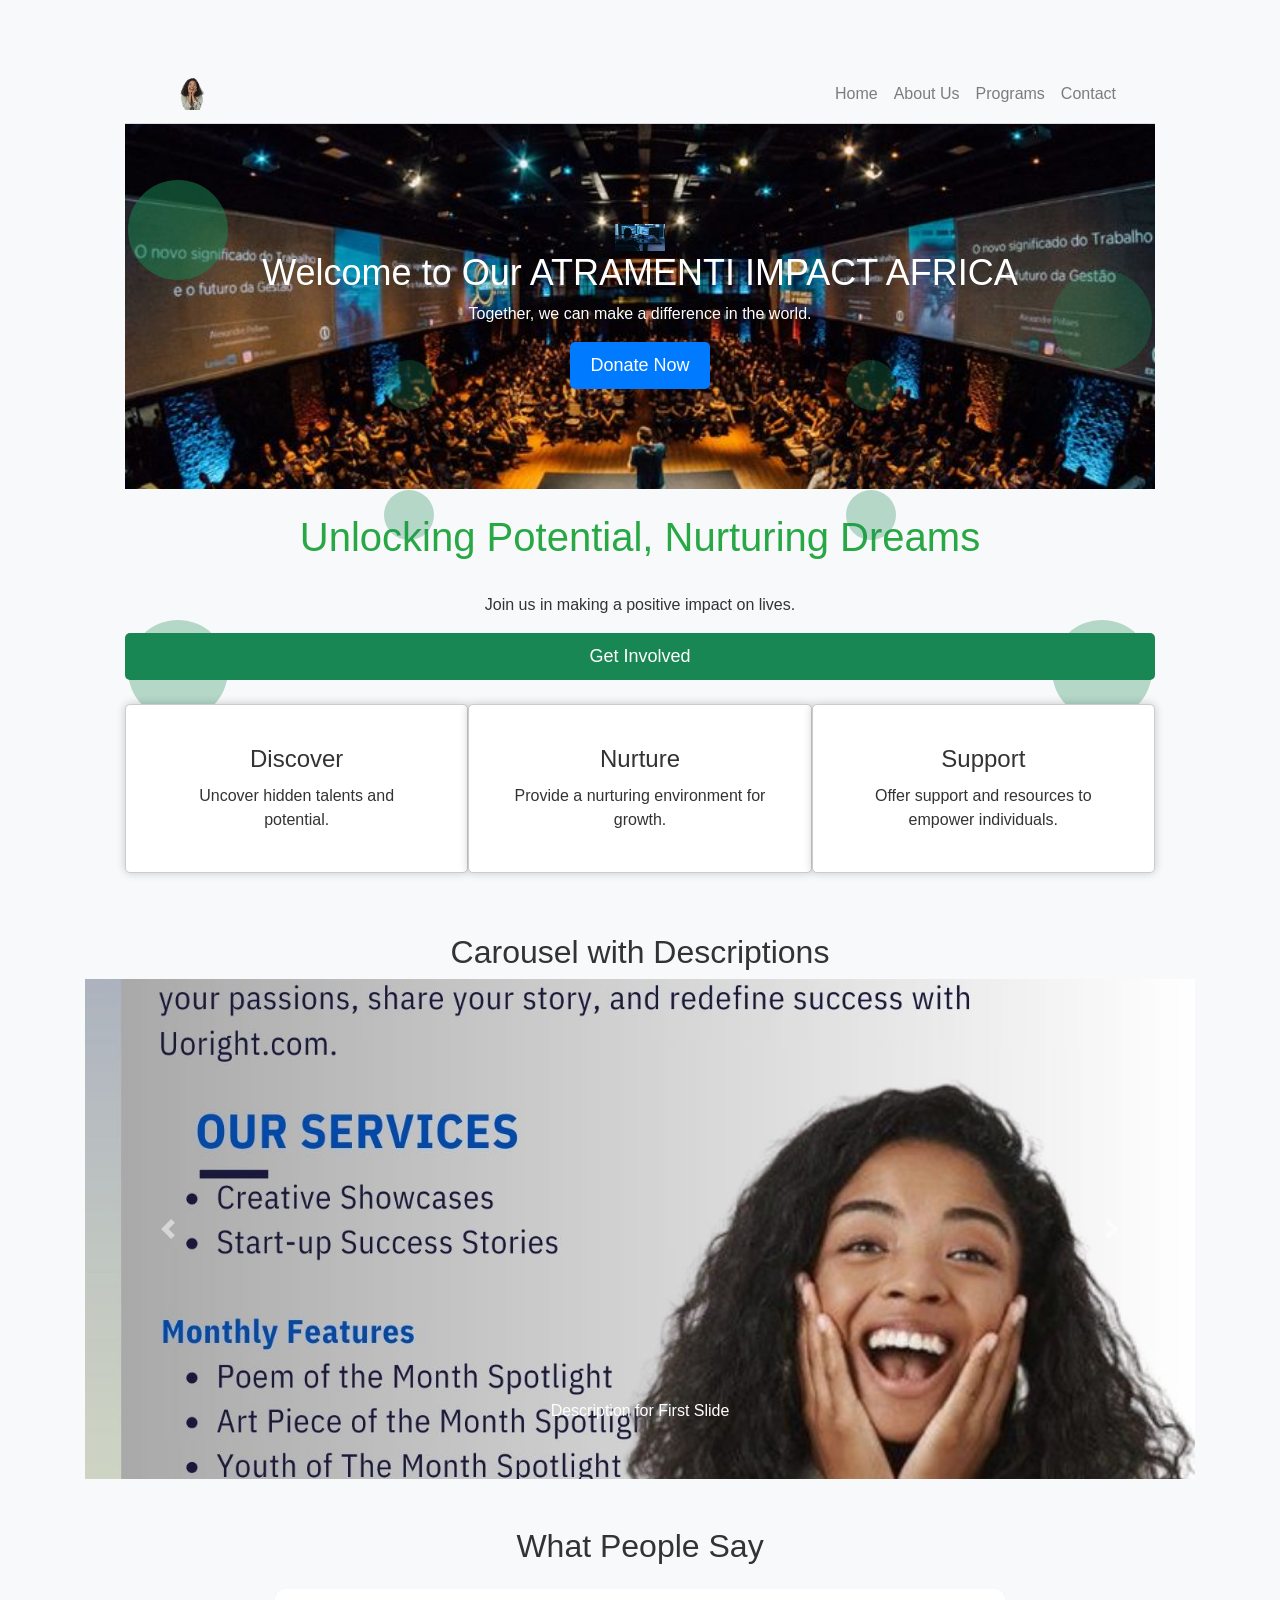
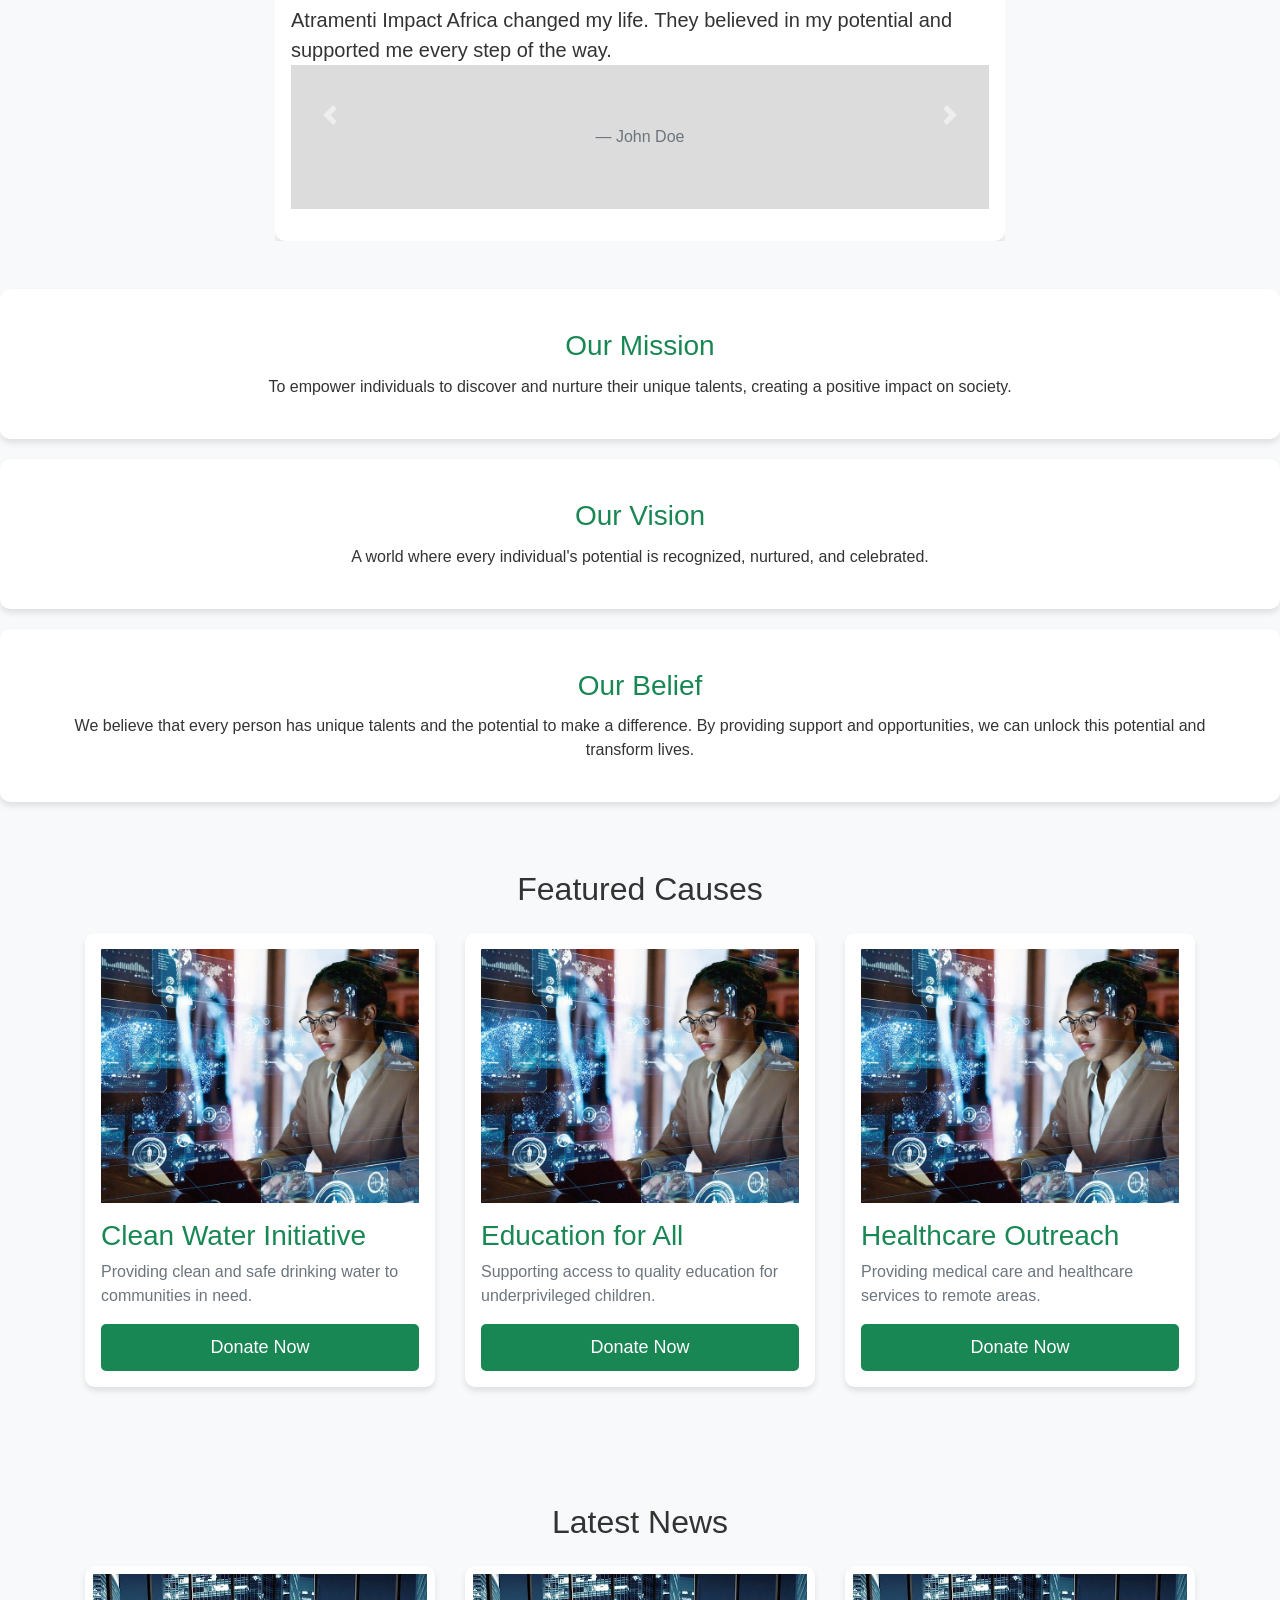
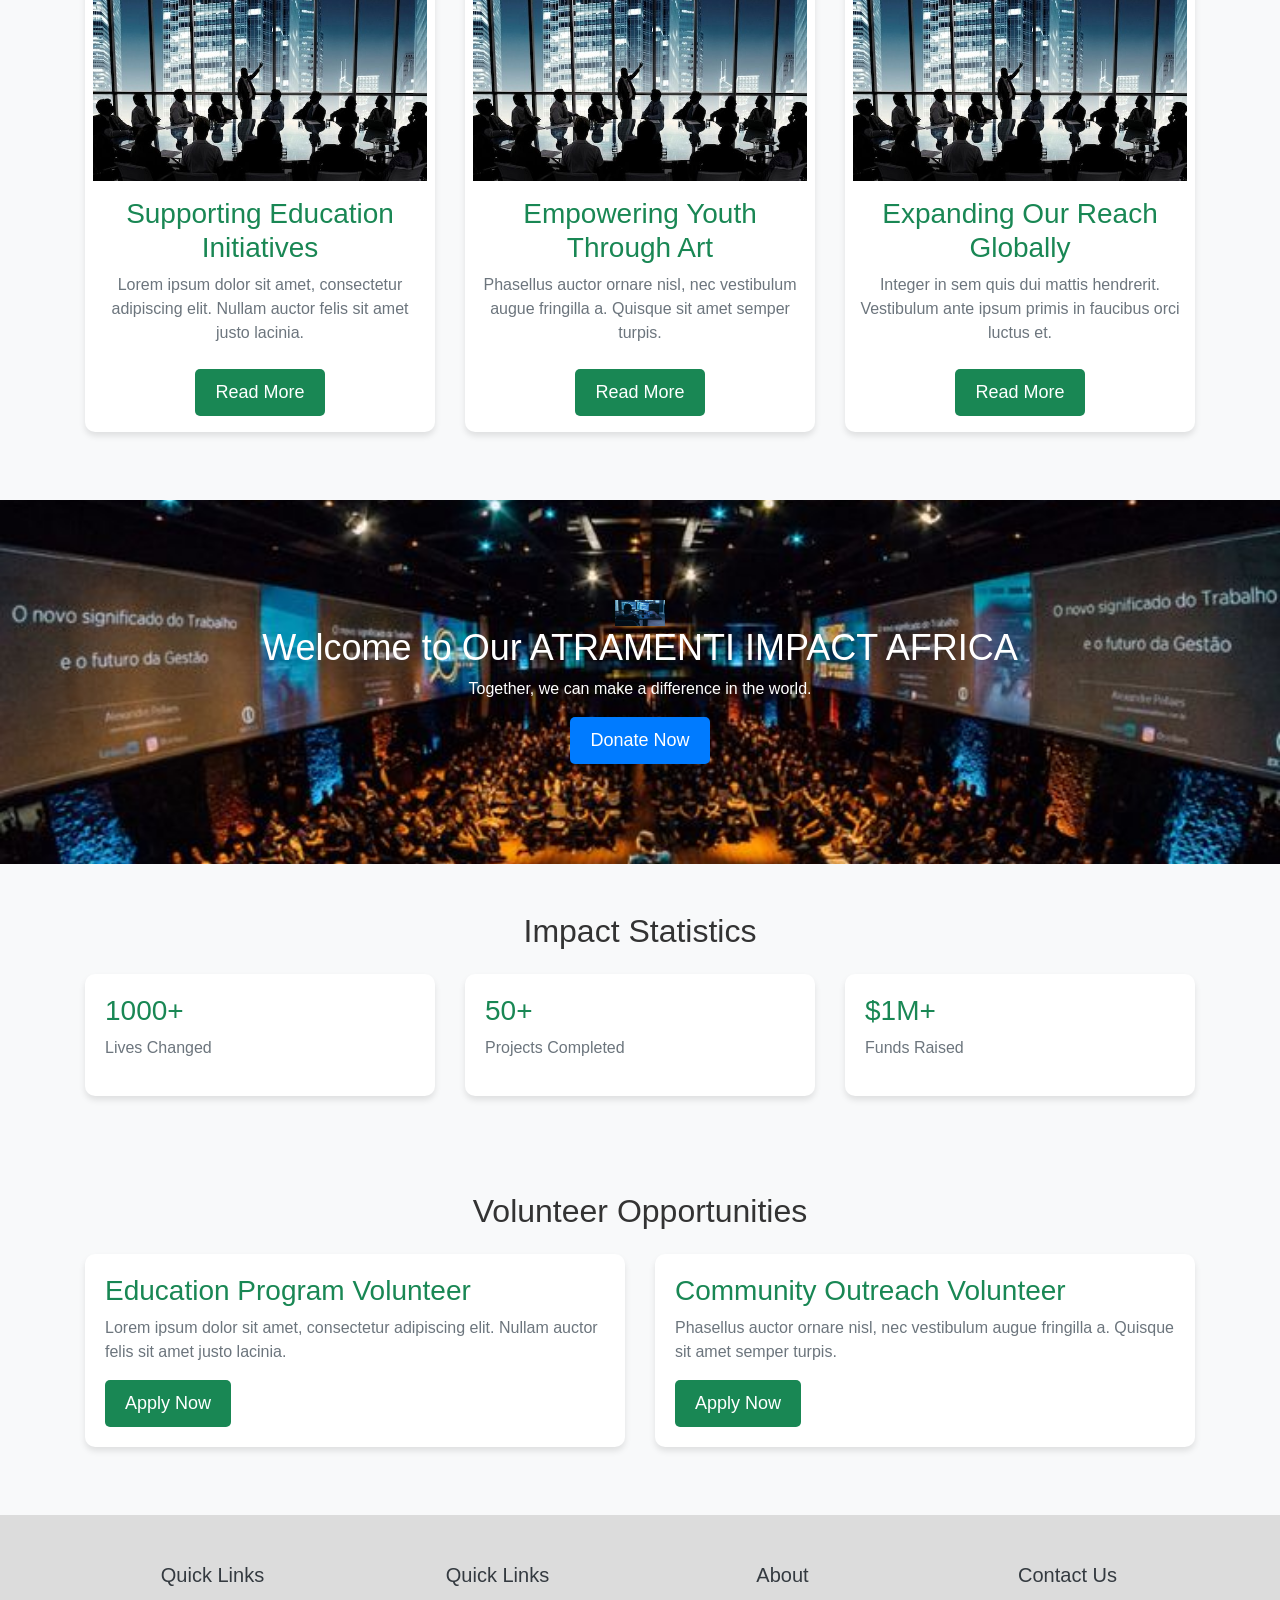
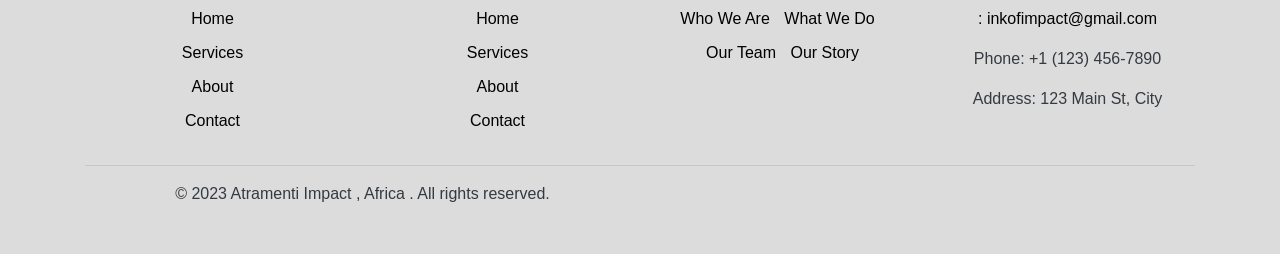
==== index.html @ e5fccae0 "first commit" ====
<!DOCTYPE html>
<html lang="en">
<head>
    <meta charset="UTF-8">
    <meta name="viewport" content="width=device-width, initial-scale=1.0">
    <title>Atramenti Impact Africa</title>
    <link rel="stylesheet" href="https://maxcdn.bootstrapcdn.com/bootstrap/4.5.2/css/bootstrap.min.css">
    <link rel="stylesheet" href="form.css">
    <link rel="stylesheet" href="https://cdnjs.cloudflare.com/ajax/libs/font-awesome/6.2.0/css/all.min.css">

   
</head>

   
<body>

<!-- Shaped Background Elements -->
<div class="fade-shape" style="top: 20%; left: 10%; width: 100px; height: 100px;"></div>
<div class="fade-shape" style="top: 20%; left: 10%; width: 100px; height: 100px;"></div>
<div class="fade-shape" style="top: 40%; left: 30%; width: 50px; height: 50px;"></div>
<div class="fade-shape" style="top: 30%; right: 10%; width: 100px; height: 100px;"></div>
<div class="fade-shape" style="top: 40%; right: 30%; width: 50px; height: 50px;"></div>
<div class="fade-shape" style="bottom: 20%; left: 10%; width: 100px; height: 100px;"></div>
<div class="fade-shape" style="bottom: 40%; left: 30%; width: 50px; height: 50px;"></div>
<div class="fade-shape" style="bottom: 20%; right: 10%; width: 100px; height: 100px;"></div>
<div class="fade-shape" style="bottom: 40%; right: 30%; width: 50px; height: 50px;"></div>

<div class="container d-flex align-items-center justify-content-center ">

    <div class="text-center">
        <!-- <img src="teen.png" alt="Atramenti Impact Africa Logo"> -->
        <div class="container welcome-container mt-4 vh-50">

          <!-- Updated Header Section -->
<nav class="navbar navbar-expand-lg navbar-light bg-light">
    <div class="container">
<!-- Updated Navbar Brand Logo -->
<a class="navbar-brand fw-bold text-primary" href="index.html">
    <img src="teen.png" alt="Atramenti Impact Africa Logo" class="logo">
</a>
        <button class="navbar-toggler" type="button" data-toggle="collapse" data-target="#navbarNav" aria-controls="navbarNav" aria-expanded="false" aria-label="Toggle navigation">
            <span class="navbar-toggler-icon"></span>
        </button>
        <div class="collapse navbar-collapse" id="navbarNav">
            <ul class="navbar-nav ml-auto">
                <li class="nav-item">
                    <a class="nav-link" href="index.html">Home</a>
                </li>
                <li class="nav-item">
                    <a class="nav-link" href="about.html">About Us</a>
                </li>
                <li class="nav-item">
                    <a class="nav-link" href="programs.html">Programs</a>
                </li>
                <li class="nav-item">
                    <a class="nav-link" href="contact.html">Contact</a>
                </li>
            </ul>
        </div>
    </div>
</nav>

<header class="hero">
    <div class="hero-content">
        <img src="coding teen.jpeg" alt="NGO Logo" class="logo">
        <h1>Welcome to Our ATRAMENTI IMPACT AFRICA</h1>
        <p>Together, we can make a difference in the world.</p>
        <a href="donate.html" class="btn btn-primary">Donate Now</a>
    </div>
</header>


            <!-- Welcome Message -->
            <h1 class="welcome-heading p-4 text-success">Unlocking Potential, Nurturing Dreams</h1>
            <p class="welcome-subheading">Join us in making a positive impact on lives.</p>
            <!-- Call-to-Action Button -->
            <a href="join.html" class="btn btn-primary welcome-button mb-4">Get Involved</a>

            <!-- Updated Key Highlights Section -->
<div class="key-highlights mt-4">
    <!-- Key Highlight 1 -->
    <div class="highlight card">
        <div class="card-body">
            <h3 class="card-title">Discover</h3>
            <p class="card-text">Uncover hidden talents and potential.</p>
        </div>
    </div>
    <!-- Key Highlight 2 -->
    <div class="highlight card">
        <div class="card-body">
            <h3 class="card-title">Nurture</h3>
            <p class="card-text">Provide a nurturing environment for growth.</p>
        </div>
    </div>
    <!-- Key Highlight 3 -->
    <div class="highlight card">
        <div class="card-body">
            <h3 class="card-title">Support</h3>
            <p class="card-text">Offer support and resources to empower individuals.</p>
        </div>
    </div>
</div>


        </div>
        
    </div>

    </div>
    
        <div class="container"> <!-- Center the section element within a container -->
            <section class="text-center"> <!-- Center-align the content within the section -->
                <h2>Carousel with Descriptions</h2>
                <div id="carouselExampleControls" class="carousel slide" data-ride="carousel">
                    <div class="carousel-inner">
                        <div class="carousel-item active">
                            <img class=" carousel-image d-block w-100" src="Purple Business Marketing Agency Flyer (1).jpg" alt="Coding Teen">
                            <div class="carousel-caption">
                                <p>Description for First Slide</p>
                            </div>
                        </div>
                        <div class="carousel-item">
                            <img class=" carousel-image  w-100" src="Red and White Generic Static Quote General News Twitter Post.jpg" alt="Chess Creative">
                            <div class="carousel-caption">
                                <p>Description for Second Slide</p>
                            </div>
                        </div>
                        <div class="carousel-item">
                            <img class="carousel-image w-100" src="WhatsApp Image 2023-08-09 at 18.48.09.jpeg" alt="CEO">
                            <div class="carousel-caption">
                                <p>Description for Third Slide</p>
                            </div>
                        </div>
                    </div>
                    <a class="carousel-control-prev" href="#carouselExampleControls" role="button" data-slide="prev">
                        <span class="carousel-control-prev-icon" aria-hidden="true"></span>
                        <span class="sr-only">Previous</span>
                    </a>
                    <a class="carousel-control-next" href="#carouselExampleControls" role="button" data-slide="next">
                        <span class="carousel-control-next-icon" aria-hidden="true"></span>
                        <span class="sr-only">Next</span>
                    </a>
                </div>
            </section>
        </div>
    
    

        <section class="testimonials bg-light py-5">
            <div class="container">
                <h2 class="text-center mb-4">What People Say</h2>
                <div class="row">
                    <div class="col-md-8 mx-auto">
                        <div id="testimonialCarousel" class="carousel slide" data-ride="carousel">
                            <div class="carousel-inner">
                                <!-- Testimonial 1 -->
                                <div class="carousel-item active">
                                    <div class="testimonial card p-3">
                                        <blockquote class="blockquote">
                                            <p class="mb-0">Atramenti Impact Africa changed my life. They believed in my potential and supported me every step of the way.</p>
                                            <footer class="blockquote-footer">John Doe</footer>
                                        </blockquote>
                                    </div>
                                </div>
                                <!-- Testimonial 2 -->
                                <div class="carousel-item">
                                    <div class="testimonial card p-3">
                                        <blockquote class="blockquote">
                                            <p class="mb-0">I'm proud to be part of Atramenti Impact Africa's mission. Together, we're making a difference in the world.</p>
                                            <footer class="blockquote-footer">Jane Smith</footer>
                                        </blockquote>
                                    </div>
                                </div>
                                <!-- Add more testimonials as needed -->
                            </div>
                            <!-- Carousel controls -->
                            <a class="carousel-control-prev" href="#testimonialCarousel" role="button" data-slide="prev">
                                <span class="carousel-control-prev-icon" aria-hidden="true"></span>
                                <span class="sr-only">Previous</span>
                            </a>
                            <a class="carousel-control-next" href="#testimonialCarousel" role="button" data-slide="next">
                                <span class="carousel-control-next-icon" aria-hidden="true"></span>
                                <span class="sr-only">Next</span>
                            </a>
                        </div>
                    </div>
                </div>
            </div>
        </section>
        

<section >

    <div class="mission-container">


    <!-- Mission Card -->
    <div class="mission-card card text-center">
        <div class="card-body">
            <h3 class="card-title">Our Mission</h3>
            <p class="card-text">To empower individuals to discover and nurture their unique talents, creating a positive impact on society.</p>
        </div>
    </div>

    <!-- Vision Card -->
    <div class="vision-card card text-center">
        <div class="card-body">
            <h3 class="card-title">Our Vision</h3>
            <p class="card-text">A world where every individual's potential is recognized, nurtured, and celebrated.</p>
        </div>
    </div>

    <!-- Belief Card -->
    <div class="belief-card card text-center">
        <div class="card-body">
            <h3 class="card-title text-s">Our Belief</h3>
            <p class="card-text">We believe that every person has unique talents and the potential to make a difference. By providing support and opportunities, we can unlock this potential and transform lives.</p>
        </div>
    </div>
    </div>

</section>

<!-- Featured Causes or Projects Section -->
<section class="featured-causes py-5">
    <div class="container">
        <h2 class="text-center mb-4">Featured Causes</h2>
        <div class="row">
            <!-- Cause/Project 1 -->
            <div class="col-md-4">
                <div class="cause-card card p-3">
                    <img src="tech girl.jpeg" alt="Cause 1 Image" class="img-fluid mb-3">
                    <h3 class="cause-title">Clean Water Initiative</h3>
                    <p class="cause-description">Providing clean and safe drinking water to communities in need.</p>
                    <a href="#" class="btn btn-primary">Donate Now</a>
                </div>
            </div>
            <!-- Cause/Project 2 -->
            <div class="col-md-4">
                <div class="cause-card card p-3">
                    <img src="tech girl.jpeg" alt="Cause 2 Image" class="img-fluid mb-3">
                    <h3 class="cause-title">Education for All</h3>
                    <p class="cause-description">Supporting access to quality education for underprivileged children.</p>
                    <a href="#" class="btn btn-primary">Donate Now</a>
                </div>
            </div>
            <!-- Cause/Project 3 -->
            <div class="col-md-4">
                <div class="cause-card card p-3">
                    <img src="tech girl.jpeg" alt="Cause 3 Image" class="img-fluid mb-3" >
                    <h3 class="cause-title">Healthcare Outreach</h3>
                    <p class="cause-description">Providing medical care and healthcare services to remote areas.</p>
                    <a href="#" class="btn btn-primary">Donate Now</a>
                </div>
            </div>
        </div>
    </div>
</section>

<!-- Latest News or Blog Posts Section -->
<section class="container py-5">
    <div class="row">
        <div class="col-md-12 text-center">
            <h2 class="mb-4">Latest News</h2>
        </div>
        <div class="col-md-4">
            <div class="news-card text-center p-2">
                <img src="team .jpeg" alt="News 1" class="img-fluid mb-3">
                <h3>Supporting Education Initiatives</h3>
                <p>Lorem ipsum dolor sit amet, consectetur adipiscing elit. Nullam auctor felis sit amet justo lacinia.</p>
                <a href="#" class="btn btn-primary m-2">Read More</a>
            </div>
        </div>
        <div class="col-md-4">
            <div class="news-card text-center p-2">
                <img src="team .jpeg" alt="News 2" class="img-fluid mb-3">
                <h3>Empowering Youth Through Art</h3>
                <p>Phasellus auctor ornare nisl, nec vestibulum augue fringilla a. Quisque sit amet semper turpis.</p>
                <a href="#" class="btn btn-primary m-2">Read More</a>
            </div>
        </div>
        <div class="col-md-4">
            <div class="news-card text-center p-2">
                <img src="team .jpeg" alt="News 3" class="img-fluid mb-3">
                <h3>Expanding Our Reach Globally</h3>
                <p>Integer in sem quis dui mattis hendrerit. Vestibulum ante ipsum primis in faucibus orci luctus et.</p>
                <a href="#" class="btn btn-primary m-2">Read More</a>
            </div>
        </div>
    </div>
</section>


<header class="hero">
    <div class="hero-content">
        <img src="coding teen.jpeg" alt="NGO Logo" class="logo">
        <h1>Welcome to Our ATRAMENTI IMPACT AFRICA</h1>
        <p>Together, we can make a difference in the world.</p>
        <a href="donate.html" class="btn btn-primary">Donate Now</a>
    </div>
</header>



<!-- Impact Statistics Section -->
<section class="container py-5">
    <div class="row">
        <div class="col-md-12 text-center">
            <h2 class="mb-4">Impact Statistics</h2>
        </div>
        <div class="col-md-4">
            <div class="statistic">
                <h3>1000+</h3>
                <p>Lives Changed</p>
            </div>
        </div>
        <div class="col-md-4">
            <div class="statistic">
                <h3>50+</h3>
                <p>Projects Completed</p>
            </div>
        </div>
        <div class="col-md-4">
            <div class="statistic">
                <h3>$1M+</h3>
                <p>Funds Raised</p>
            </div>
        </div>
    </div>
</section>


<!-- Volunteer Opportunities Section -->
<section class="container py-5">
    <div class="row">
        <div class="col-md-12 text-center">
            <h2 class="mb-4">Volunteer Opportunities</h2>
        </div>
        <div class="col-md-6">
            <div class="volunteer-opportunity">
                <h3>Education Program Volunteer</h3>
                <p>Lorem ipsum dolor sit amet, consectetur adipiscing elit. Nullam auctor felis sit amet justo lacinia.</p>
                <a href="#" class="btn btn-primary">Apply Now</a>
            </div>
        </div>
        <div class="col-md-6">
            <div class="volunteer-opportunity">
                <h3>Community Outreach Volunteer</h3>
                <p>Phasellus auctor ornare nisl, nec vestibulum augue fringilla a. Quisque sit amet semper turpis.</p>
                <a href="#" class="btn btn-primary">Apply Now</a>
            </div>
        </div>
    </div>
</section>

    <footer class=" text-dark py-5 footer">
        <div class="container">
            <div class="row">
                <div class="col-md-3 quick-links">
                    <h4>Quick Links</h4>
                    <ul class="list-unstyled text-dark">
                        <li><a href="#">Home</a></li>
                        <li><a href="#">Services</a></li>
                        <li><a href="#">About</a></li>
                        <li><a href="#">Contact</a></li>
                    </ul>
                </div>
                <div class="col-md-3 quick-links">
                    <h4>Quick Links</h4>
                    <ul class="list-unstyled text-dark py-0">
                        <li><a href="#">Home</a></li>
                        <li><a href="#">Services</a></li>
                        <li><a href="#">About</a></li>
                        <li><a href="#">Contact</a></li>
                    </ul>
                </div>
                
                <div class="col-md-3 about justify">
                    <h4>About</h4>
                    <ul class="list-unstyled text-dark">
                        <li style="display: inline-block; margin-right: 10px;"><a href="#">Who We Are</a></li>
                        <li style="display: inline-block; margin-right: 10px;"><a href="#">What We Do</a></li>
                        <li style="display: inline-block; margin-right: 10px;"><a href="#">Our Team</a></li>
                        <li style="display: inline-block;"><a href="#">Our Story</a></li>
                    </ul>
                </div>
                

                <div class="col-md-3">
                    <h4>Contact Us</h4>
                    <p> <i class="bi bi-envelope"> </i> <a href="mailto:inkofimpact@gmail.com" style="color: black; "> : inkofimpact@gmail.com</a></p>
                    <p>Phone: +1 (123) 456-7890</p>
                    <p>Address: 123 Main St, City</p>
                </div>
               
        </div>
              
            <hr>
                <div class="col-md-6 text-dark text-center" >
                    &copy; 2023 Atramenti Impact , Africa . All rights reserved.
                </div>
        </div>


    </footer>

  

</div>


  


<!-- Bootstrap JS -->
<script src="https://code.jquery.com/jquery-3.5.1.slim.min.js"></script>
<script src="https://cdn.jsdelivr.net/npm/@popperjs/core@2.5.4/dist/umd/popper.min.js"></script>
<script src="https://maxcdn.bootstrapcdn.com/bootstrap/4.5.2/js/bootstrap.min.js"></script>

<script src="index.js"></script>
<script src="https://maxcdn.bootstrapcdn.com/bootstrap/4.5.2/js/bootstrap.min.js"></script>
</body>
</html>
---- form.css ----
/* Resetting and General Styles */
body {
    background-color: #f8f9fa; /* Use a light background color */
    font-family: Arial, sans-serif;
    color: #333; /* Default text color */
}

/* Hero Section Styles */
.hero {
    background-image: url('stage\ speech.jpeg'); /* Replace with your hero image */
    background-size: cover;
    background-position: center;
    text-align: center;
    padding: 100px 0;
    color: #fff; /* Text color on the hero section */
}

.hero h1 {
    font-size: 36px; /* Adjust font size as needed */
}

/* Navigation Menu Styles */
.navbar {
    background-color: #fff; /* Navbar background color */
    border-bottom: 1px solid #ddd; /* Add a border at the bottom of the navbar */
}

.navbar-brand img {
    max-height: 40px; /* Adjust the logo's max height as needed */
}

.navbar-toggler-icon {
    background-color: #333; /* Color for the toggle button lines */
}

.navbar-nav .nav-link {
    color: #333; /* Navbar link text color */
}

/* Mission, Vision, and Belief Cards Styles */
.card {
    border: none;
    margin-bottom: 20px;
    border-radius: 10px;
    box-shadow: 0px 0px 10px rgba(0, 0, 0, 0.2);
    transition: transform 0.3s ease-in-out;
}

.card:hover {
    transform: scale(1.05);
}

/* Key Highlights Section Styles */
.key-highlights {
    display: flex;
    justify-content: space-between;
}

.highlight {
    text-align: center;
    flex: 1;
    padding: 20px;
    border: 1px solid #ccc;
    border-radius: 5px;
}

.highlight h3 {
    font-size: 24px;
    margin-bottom: 10px;
}

/* Footer Section Styles */
footer {
    background-color: #333; /* Footer background color */
    color: #fff; /* Text color in the footer */
    padding: 20px 0;
    text-align: center;
}

/* Button Styles */
.btn-primary {
    background-color: #007bff; /* Primary button background color */
    color: #fff; /* Primary button text color */
    border: none;
    border-radius: 5px;
    padding: 10px 20px;
    font-size: 18px;
    transition: background-color 0.3s ease-in-out;
}

.btn-primary:hover {
    background-color: #0056b3; /* Button background color on hover */
}

/* Animations for Background Elements */
.fade-shape {
    position: absolute;
    background-color: #007bff;
    border-radius: 50%;
    animation: fadeIn 5s infinite alternate;
}

@keyframes fadeIn {
    0% {
        opacity: 0.3;
        transform: scale(0);
    }
    50% {
        opacity: 1;
        transform: scale(1);
    }
    100% {
        opacity: 0.3;
        transform: scale(0);
    }
}


/* Updated CSS for Welcome Message */
.welcome-container {
    background-color: #f8f9fa; /* Add a light background color */
    padding: 40px;
    border-radius: 10px;
}

.welcome-heading {
    color: #198754; /* Change the heading text color */
}

.welcome-button {
    background-color: #198754; /* Change the button background color */
    color: #fff; /* Change the button text color */
    border: none;
}

/* Center the button */
.welcome-button {
    display: block;
    margin: 0 auto;
}


/* Updated CSS for Testimonials Section */
.testimonials {
    background-color: #f8f9fa; /* Add a light background color */
}

.testimonial {
    background-color: #fff; /* Add a white background color for testimonial cards */
    border: none;
    padding: 20px;
    border-radius: 10px;
    box-shadow: 0 4px 6px rgba(0, 0, 0, 0.1); /* Add a subtle shadow */
}

/* Center the testimonials */
.testimonial {
    margin: 0 auto;
}


/* Updated CSS for Mission, Vision, and Belief Cards */
.mission-card,
.vision-card,
.belief-card {
    background-color: #fff; /* Add a white background color */
    border: none;
    padding: 20px;
    border-radius: 10px;
    box-shadow: 0 4px 6px rgba(0, 0, 0, 0.1); /* Add a subtle shadow */
    
}

.mission-card h3,
.vision-card h3,
.belief-card h3 {
    color: #198754; /* Change the heading text color */
}
/* Updated CSS for Cause Cards */
.cause-card {
    background-color: #fff; /* Add a white background color */
    border: none;
    border-radius: 10px;
    box-shadow: 0 4px 6px rgba(0, 0, 0, 0.1); /* Add a subtle shadow */
    transition: transform 0.2s ease; /* Add a smooth hover effect */
}

.cause-card:hover {
    transform: translateY(-5px); /* Move the card slightly upward on hover */
}

.cause-title {
    color: #198754; /* Change the title text color */
}

.cause-description {
    color: #6c757d; /* Change the description text color */
}

/* Style the "Donate Now" buttons */
.cause-card .btn-primary {
    background-color: #198754; /* Change the button background color */
    color: #fff; /* Change the button text color */
    border: none;
}


/* Updated CSS for News Cards */
.news-card {
    background-color: #fff; /* Add a white background color */
    border: none;
    border-radius: 10px;
    box-shadow: 0 4px 6px rgba(0, 0, 0, 0.1); /* Add a subtle shadow */
    transition: transform 0.2s ease; /* Add a smooth hover effect */
    margin-bottom: 20px;
}

.news-card:hover {
    transform: translateY(-5px); /* Move the card slightly upward on hover */
}

.news-card h3 {
    color: #198754; /* Change the title text color */
}

.news-card p {
    color: #6c757d; /* Change the description text color */
}

/* Style the "Read More" buttons */
.news-card .btn-primary {
    background-color: #198754; /* Change the button background color */
    color: #fff; /* Change the button text color */
    border: none;
}


/* Updated CSS for Impact Statistics */
.statistic {
    background-color: #fff; /* Add a white background color */
    border: none;
    padding: 20px;
    border-radius: 10px;
    box-shadow: 0 4px 6px rgba(0, 0, 0, 0.1); /* Add a subtle shadow */
}

.statistic h3 {
    color: #198754; /* Change the statistic number text color */
}

.statistic p {
    color: #6c757d; /* Change the statistic label text color */
}

/* Updated CSS for Volunteer Opportunity Cards */
.volunteer-opportunity {
    background-color: #fff; /* Add a white background color */
    border: none;
    padding: 20px;
    border-radius: 10px;
    box-shadow: 0 4px 6px rgba(0, 0, 0, 0.1); /* Add a subtle shadow */
    margin-bottom: 20px;
}

.volunteer-opportunity h3 {
    color: #198754; /* Change the title text color */
}

.volunteer-opportunity p {
    color: #6c757d; /* Change the description text color */
}

/* Style the "Apply Now" buttons */
.volunteer-opportunity .btn-primary {
    background-color: #198754; /* Change the button background color */
    color: #fff; /* Change the button text color */
    border: none;
}

/* Footer Styles */
footer {
    background-color: gainsboro;
    padding: 60px 0;
  }
  
  .footer h4 {
    font-size: 20px;
    margin-bottom: 20px;
  }
  
  .footer ul {
    list-style-type: none;
    padding: 0;
  }
  
  .footer ul li {
    margin-bottom: 10px;
  }
  
  .footer a {
    color: #fff;
    text-decoration: none;
    transition: color 0.3s;
  }
  
  .footer a:hover {
    color: #007BFF;
  }
  
  .footer .social-icons {
    font-size: 24px;
  }
  
  .footer .social-icons a {
    margin-right: 15px;
  }
  
  .footer-newsletter form {
    display: flex;
  }
  
  .footer-newsletter input[type="email"] {
    flex: 1;
    padding: 12px;
    border: none;
    border-radius: 5px 0 0 5px;
    font-size: 16px;
  }
  
  .footer-newsletter button {
    padding: 12px 24px;
    background-color: #007BFF;
    border: none;
    border-radius: 0 5px 5px 0;
    color: #fff;
    font-size: 16px;
    cursor: pointer;
  }
  
  .footer-newsletter button:hover {
    background-color: #0056b3;
  }

  
  /* Partner Logos */
  .partner-logo img {
    max-width: 100px;
    height: auto;
    margin-right: 15px;
  }
  
  /* Back to Top Link */
  .back-to-top a {
    color: #fff;
    text-decoration: none;
  }
  
  .back-to-top a:hover {
    color: #007BFF;
  }
  



/* Updated CSS for Shaped Background Elements */
.fade-shape {
    position: absolute;
    background-color: #198754; /* Change the background color */
    opacity: 0.3; /* Reduce the opacity for a subtle effect */
    border-radius: 50%; /* Create circular shapes */
    transition: transform 0.3s ease-in-out; /* Add a smooth hover effect */
}

/* Add hover effect to the shapes */
.fade-shape:hover {
    transform: scale(1.2); /* Enlarge the shape on hover */
}

/* Updated CSS for Navbar Brand Logo */
.logo {
    max-width: 50px; /* Set a maximum width for the logo */
    vertical-align: middle; /* Vertically align the logo within the navbar */
}

.partner-logo {
    max-width: 100px; /* Adjust the maximum width as needed */
    height: auto;
}

.about ul li a {
    color: black;
}

.quick-links ul li a {
color: #000;
display: inline-block;
}


.carousel-image {
    width: 500px; /* Adjust the width as needed */
    height: 500px; /* Adjust the height as needed */
    object-fit: cover; /* Maintain aspect ratio and crop if necessary */
    
}
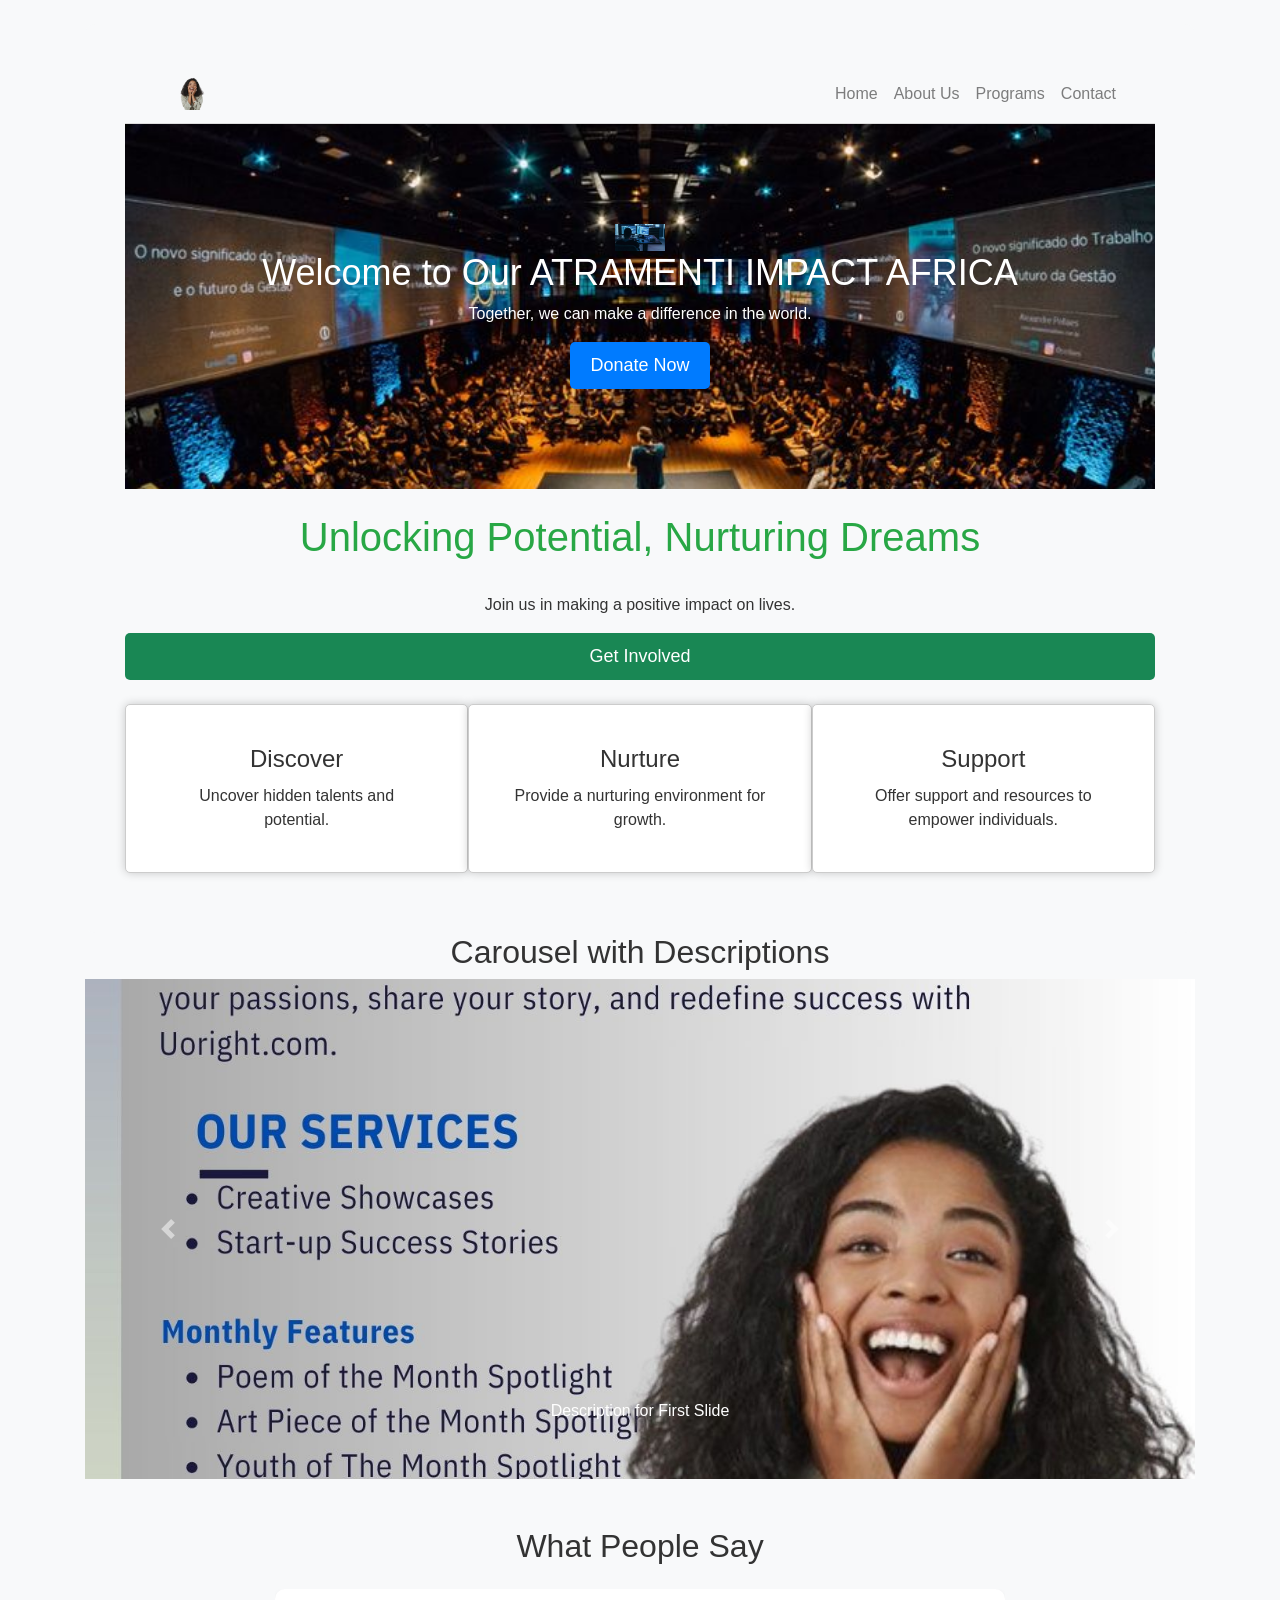
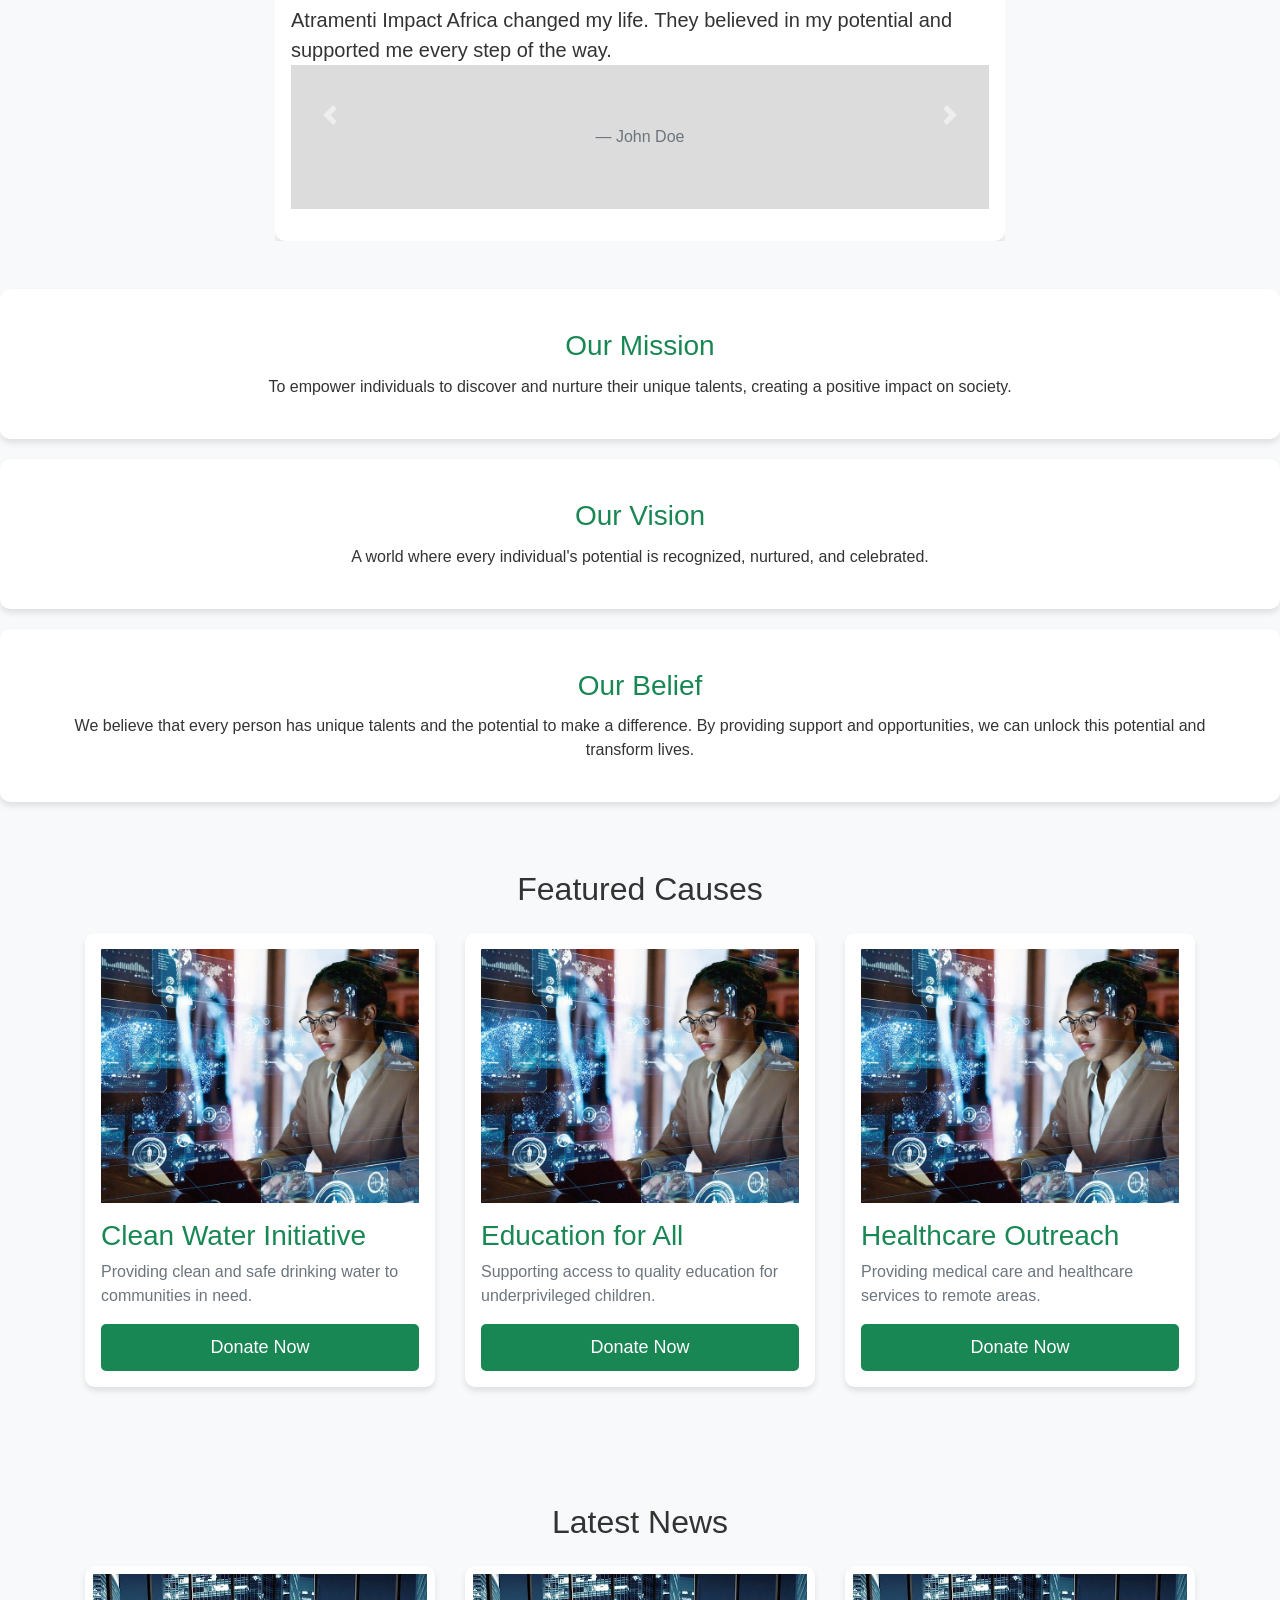
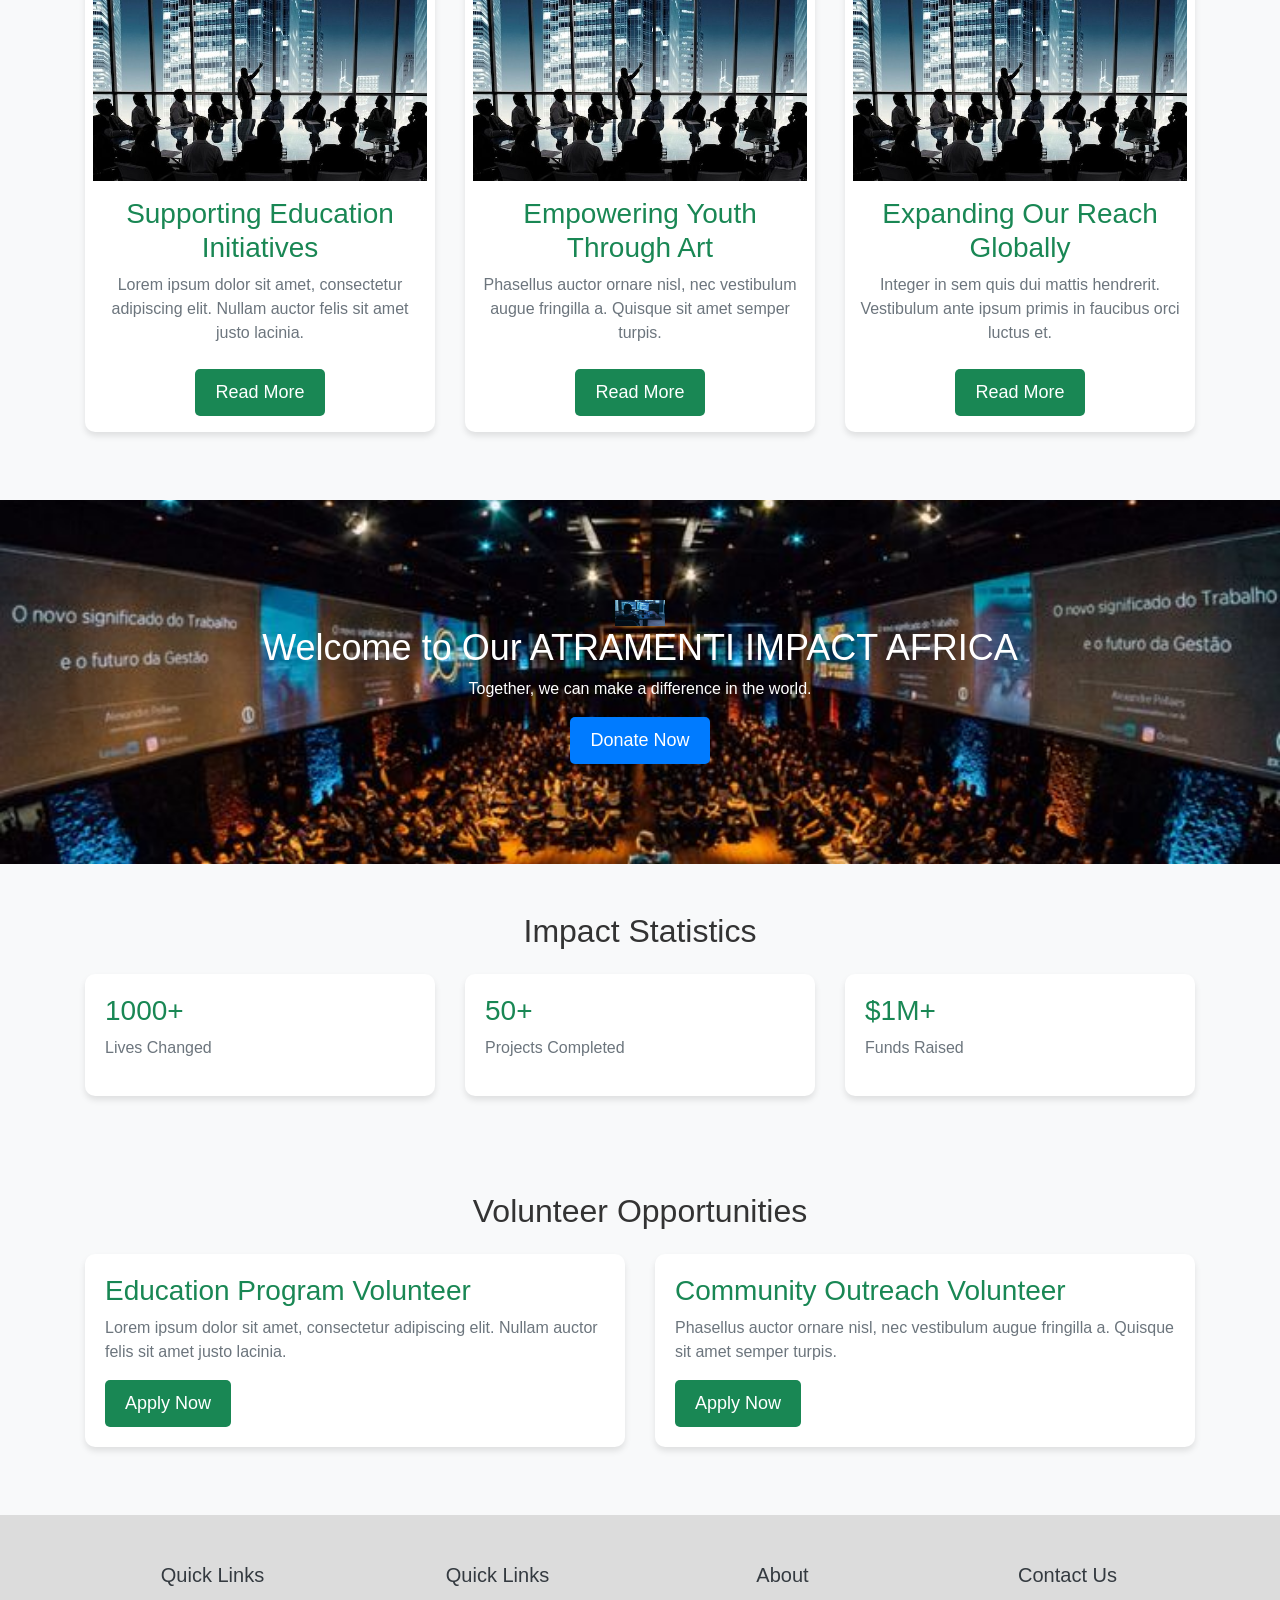
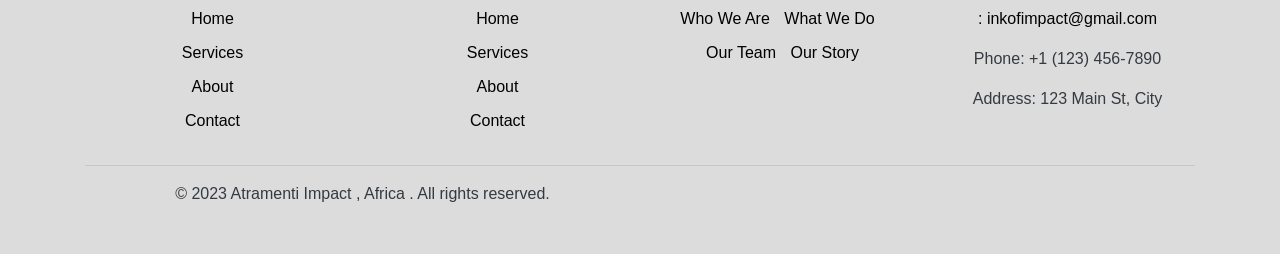
==== commit 5fc7cc72: "first commit" ====
--- a/index.html
+++ b/index.html
@@ -13,18 +13,7 @@
 
    
 <body>
-
-<!-- Shaped Background Elements -->
-<div class="fade-shape" style="top: 20%; left: 10%; width: 100px; height: 100px;"></div>
-<div class="fade-shape" style="top: 20%; left: 10%; width: 100px; height: 100px;"></div>
-<div class="fade-shape" style="top: 40%; left: 30%; width: 50px; height: 50px;"></div>
-<div class="fade-shape" style="top: 30%; right: 10%; width: 100px; height: 100px;"></div>
-<div class="fade-shape" style="top: 40%; right: 30%; width: 50px; height: 50px;"></div>
-<div class="fade-shape" style="bottom: 20%; left: 10%; width: 100px; height: 100px;"></div>
-<div class="fade-shape" style="bottom: 40%; left: 30%; width: 50px; height: 50px;"></div>
-<div class="fade-shape" style="bottom: 20%; right: 10%; width: 100px; height: 100px;"></div>
-<div class="fade-shape" style="bottom: 40%; right: 30%; width: 50px; height: 50px;"></div>
-
+    
 <div class="container d-flex align-items-center justify-content-center ">
 
     <div class="text-center">
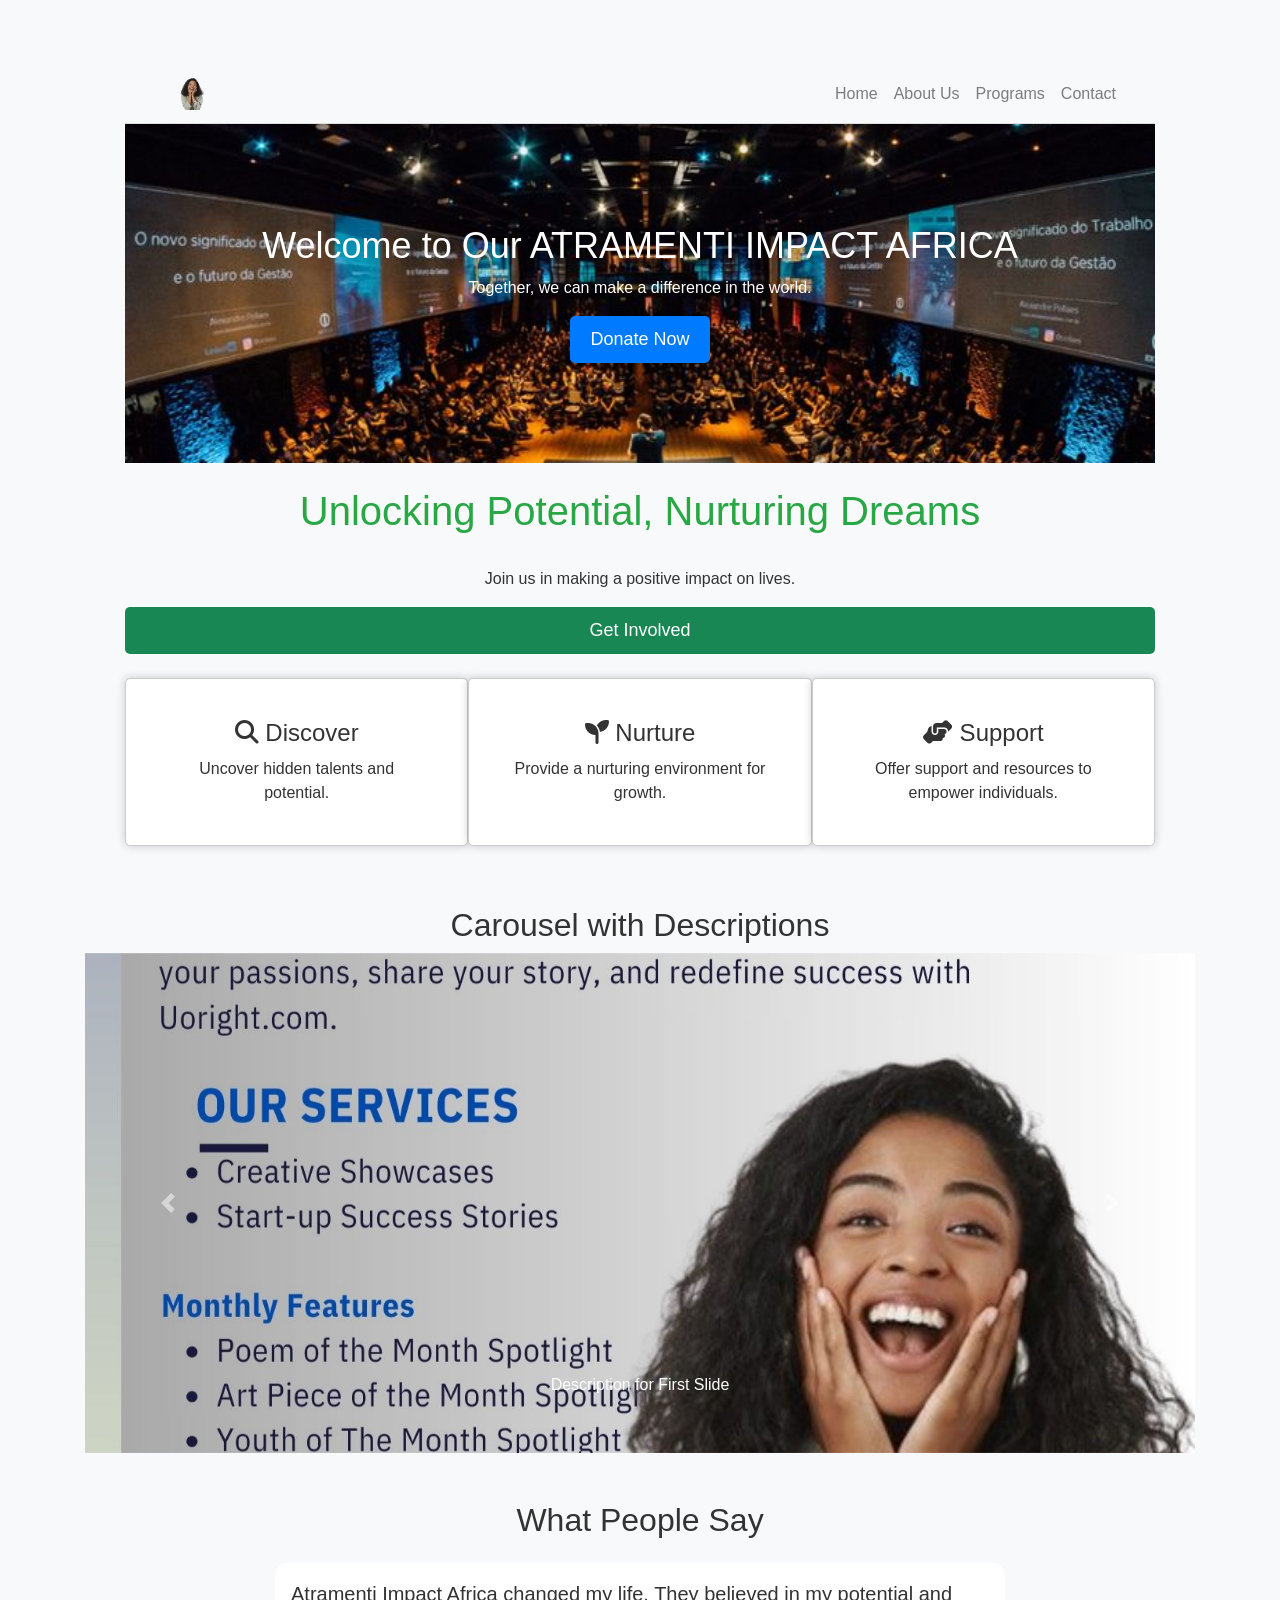
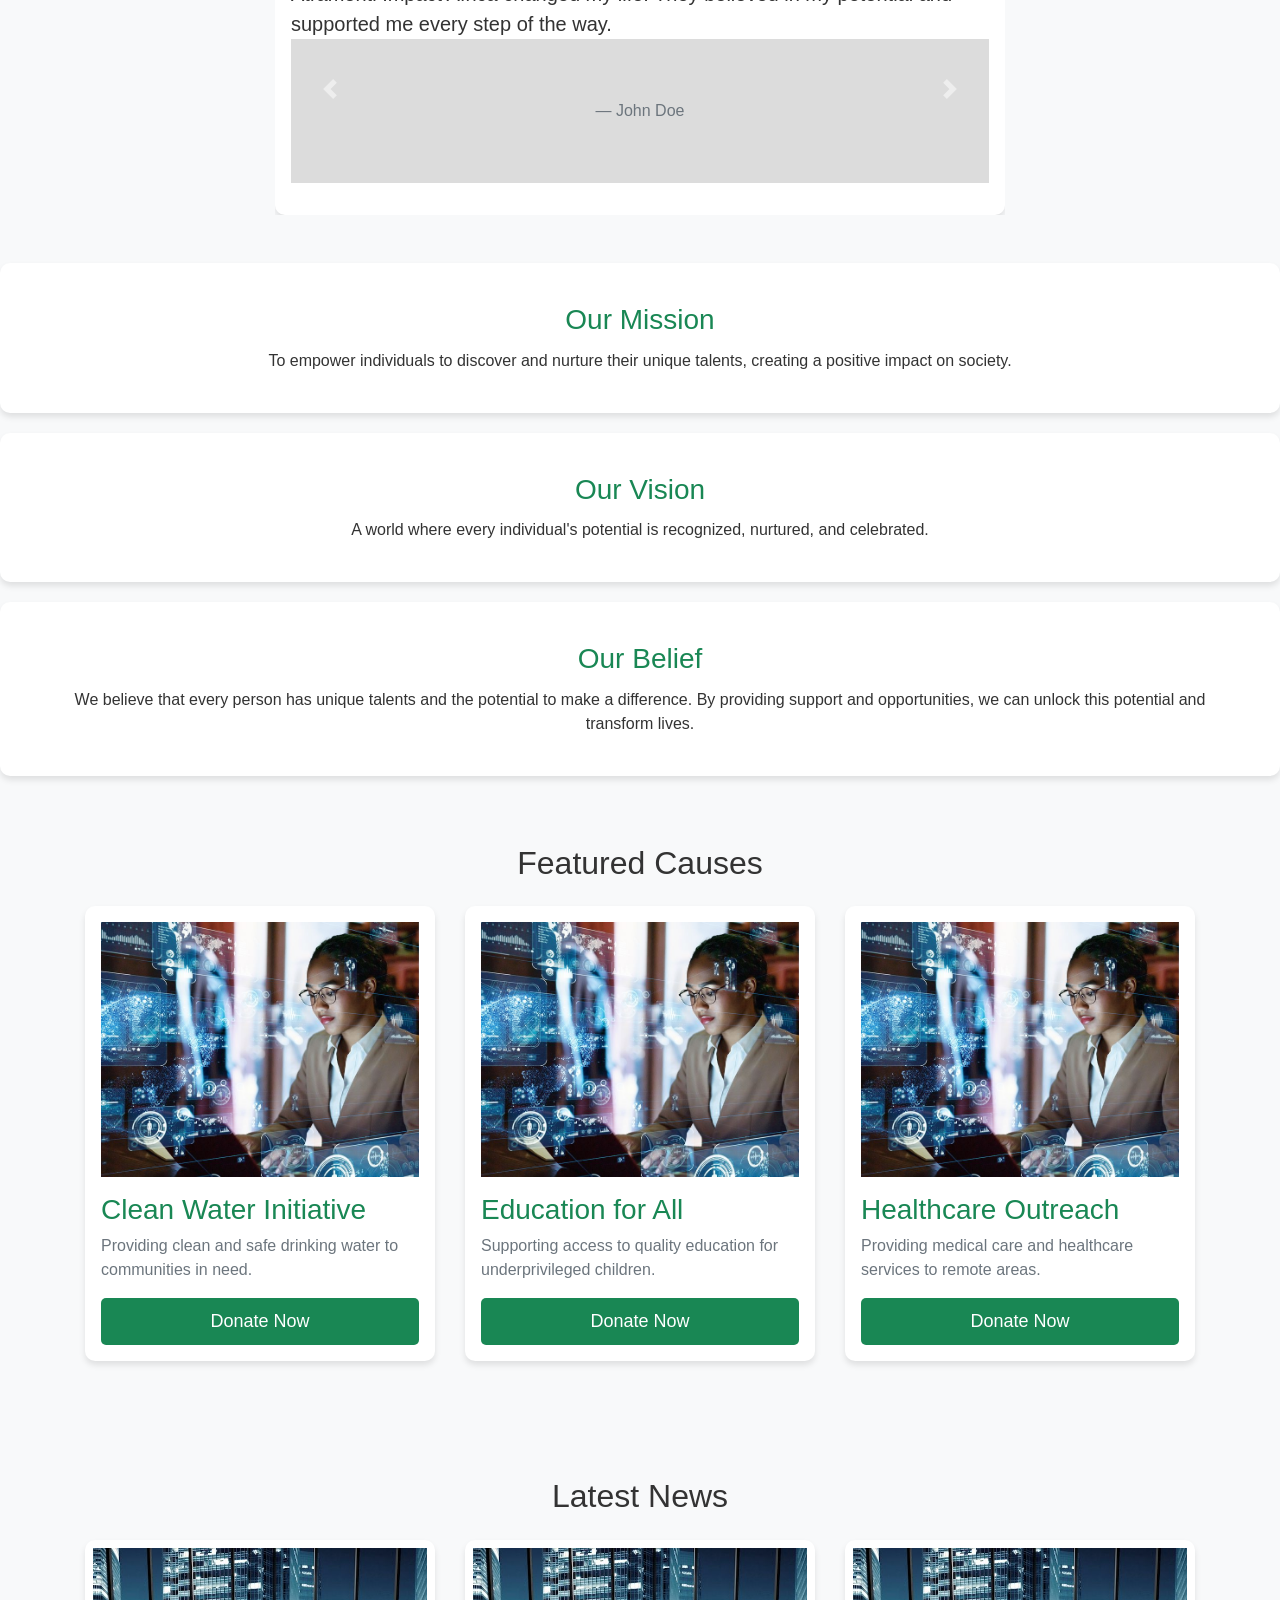
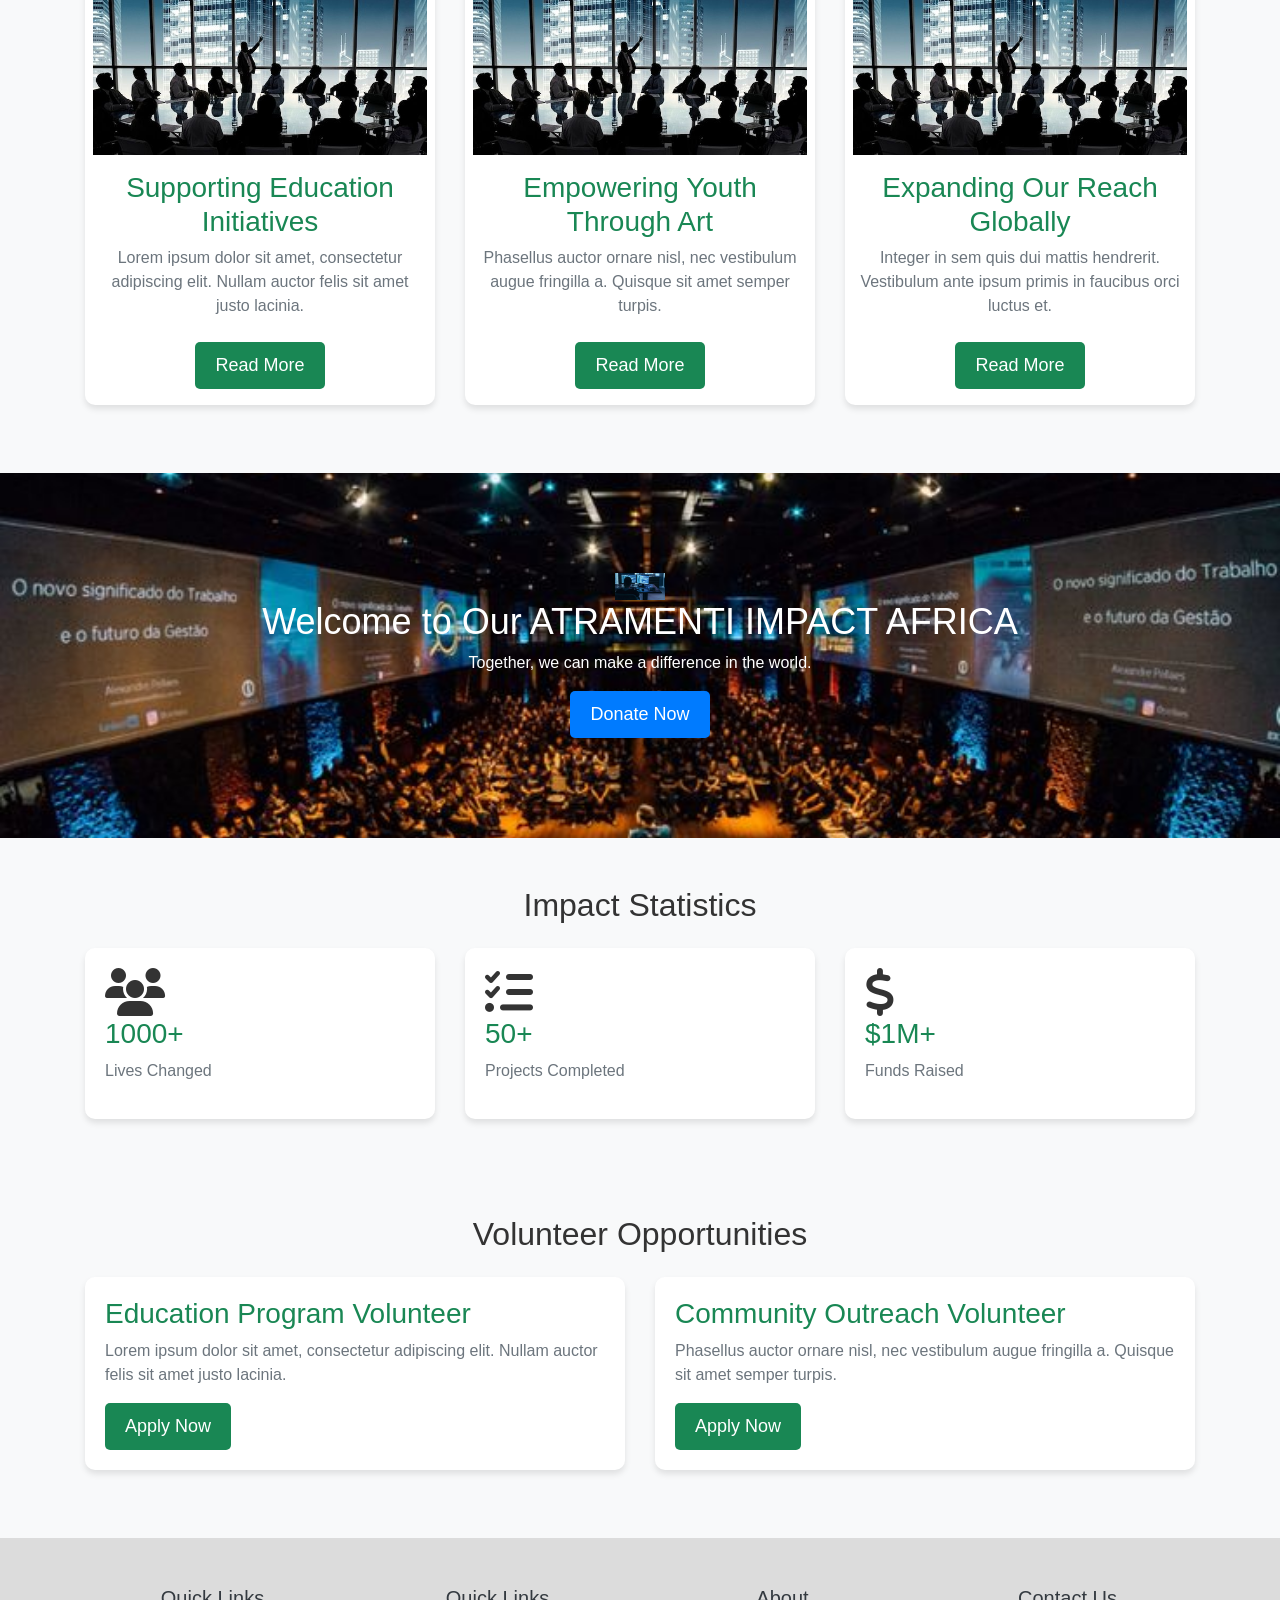
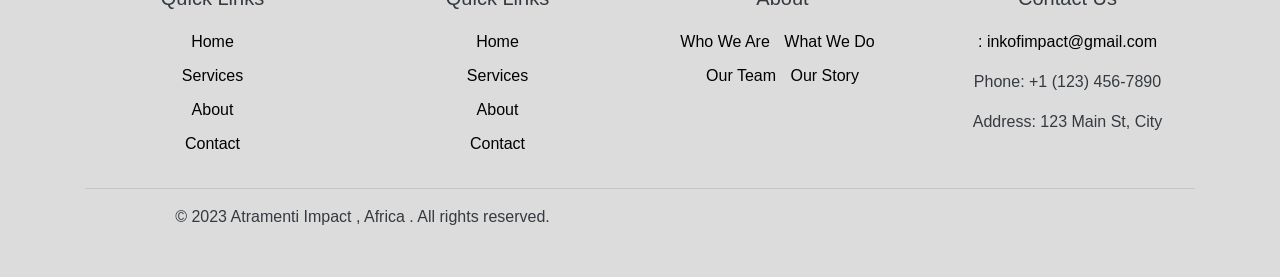
==== commit ce1c945f: "first commit" ====
--- a/index.html
+++ b/index.html
@@ -8,12 +8,15 @@
     <link rel="stylesheet" href="form.css">
     <link rel="stylesheet" href="https://cdnjs.cloudflare.com/ajax/libs/font-awesome/6.2.0/css/all.min.css">
 
+    <link rel="stylesheet" href="https://cdnjs.cloudflare.com/ajax/libs/animate.css/4.1.1/animate.min.css">
+
+
    
 </head>
 
    
 <body>
-    
+
 <div class="container d-flex align-items-center justify-content-center ">
 
     <div class="text-center">
@@ -51,7 +54,6 @@
 
 <header class="hero">
     <div class="hero-content">
-        <img src="coding teen.jpeg" alt="NGO Logo" class="logo">
         <h1>Welcome to Our ATRAMENTI IMPACT AFRICA</h1>
         <p>Together, we can make a difference in the world.</p>
         <a href="donate.html" class="btn btn-primary">Donate Now</a>
@@ -65,30 +67,31 @@
             <!-- Call-to-Action Button -->
             <a href="join.html" class="btn btn-primary welcome-button mb-4">Get Involved</a>
 
-            <!-- Updated Key Highlights Section -->
+  <!-- Updated Key Highlights Section -->
 <div class="key-highlights mt-4">
     <!-- Key Highlight 1 -->
-    <div class="highlight card">
-        <div class="card-body">
-            <h3 class="card-title">Discover</h3>
+    <div class="highlight card col-md-4">
+        <div class="card-body">
+            <h3 class="card-title"><i class="fas fa-search"></i> Discover</h3>
             <p class="card-text">Uncover hidden talents and potential.</p>
         </div>
     </div>
     <!-- Key Highlight 2 -->
-    <div class="highlight card">
-        <div class="card-body">
-            <h3 class="card-title">Nurture</h3>
+    <div class="highlight card col-md-4">
+        <div class="card-body">
+            <h3 class="card-title"><i class="fas fa-seedling"></i> Nurture</h3>
             <p class="card-text">Provide a nurturing environment for growth.</p>
         </div>
     </div>
     <!-- Key Highlight 3 -->
-    <div class="highlight card">
-        <div class="card-body">
-            <h3 class="card-title">Support</h3>
+    <div class="highlight card col-md-4">
+        <div class="card-body">
+            <h3 class="card-title"><i class="fas fa-hands-helping"></i> Support</h3>
             <p class="card-text">Offer support and resources to empower individuals.</p>
         </div>
     </div>
 </div>
+
 
 
         </div>
@@ -289,8 +292,6 @@
     </div>
 </header>
 
-
-
 <!-- Impact Statistics Section -->
 <section class="container py-5">
     <div class="row">
@@ -299,24 +300,28 @@
         </div>
         <div class="col-md-4">
             <div class="statistic">
+                <i class="fas fa-users fa-3x"></i>
                 <h3>1000+</h3>
                 <p>Lives Changed</p>
             </div>
         </div>
         <div class="col-md-4">
             <div class="statistic">
+                <i class="fas fa-tasks fa-3x"></i>
                 <h3>50+</h3>
                 <p>Projects Completed</p>
             </div>
         </div>
         <div class="col-md-4">
             <div class="statistic">
+                <i class="fas fa-dollar-sign fa-3x"></i>
                 <h3>$1M+</h3>
                 <p>Funds Raised</p>
             </div>
         </div>
     </div>
 </section>
+
 
 
 <!-- Volunteer Opportunities Section -->
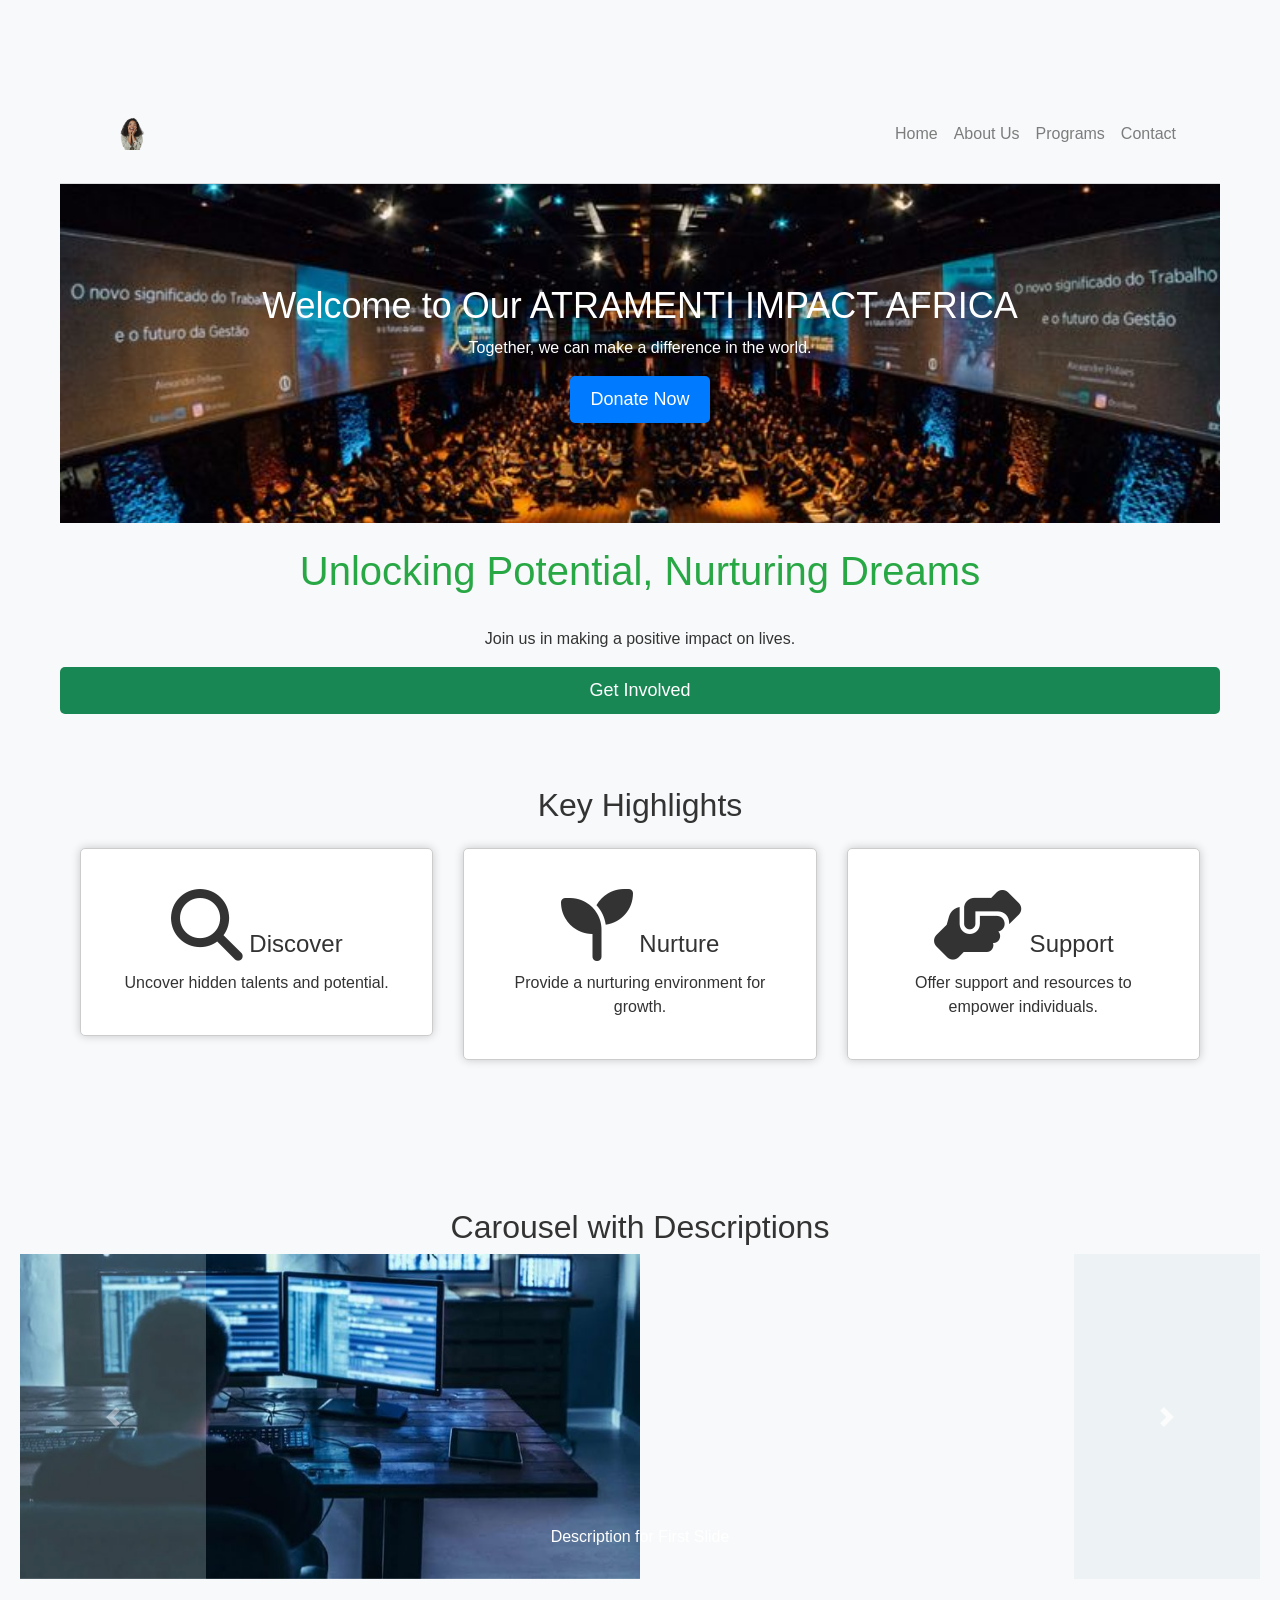
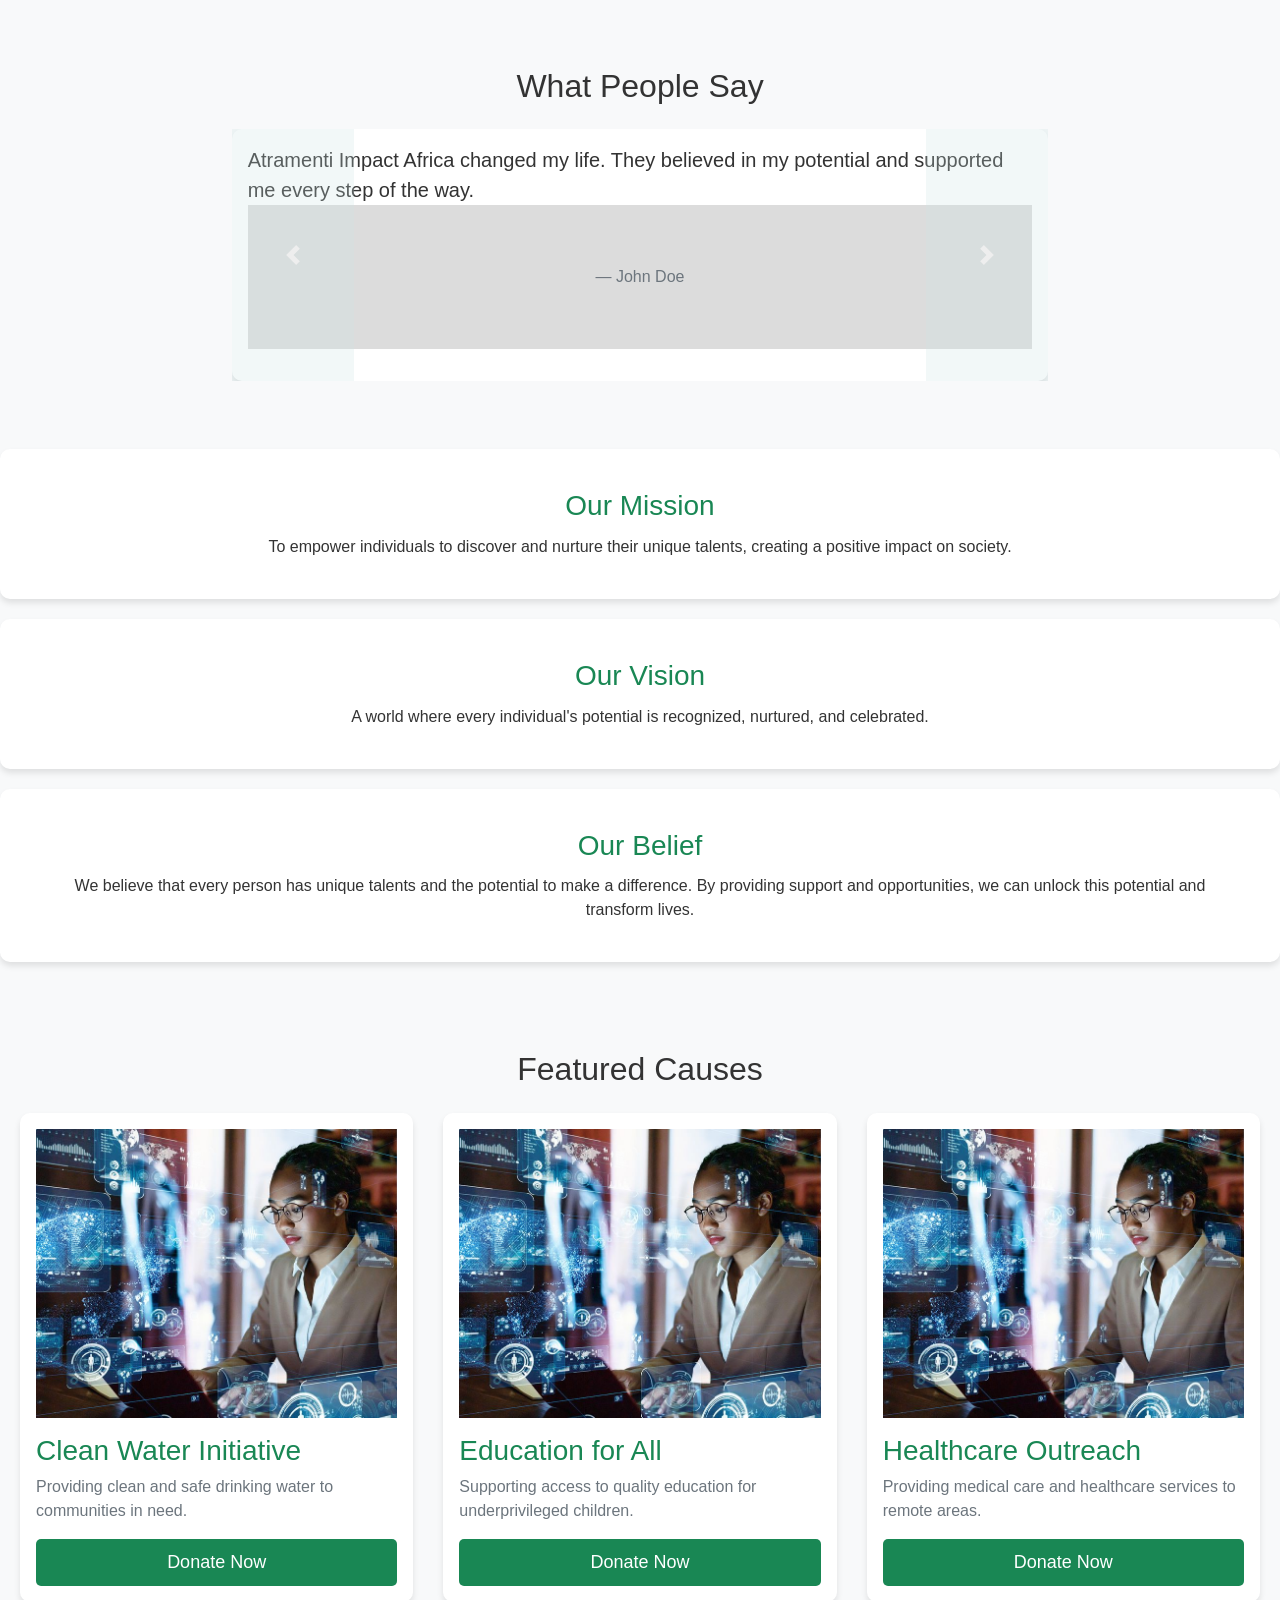
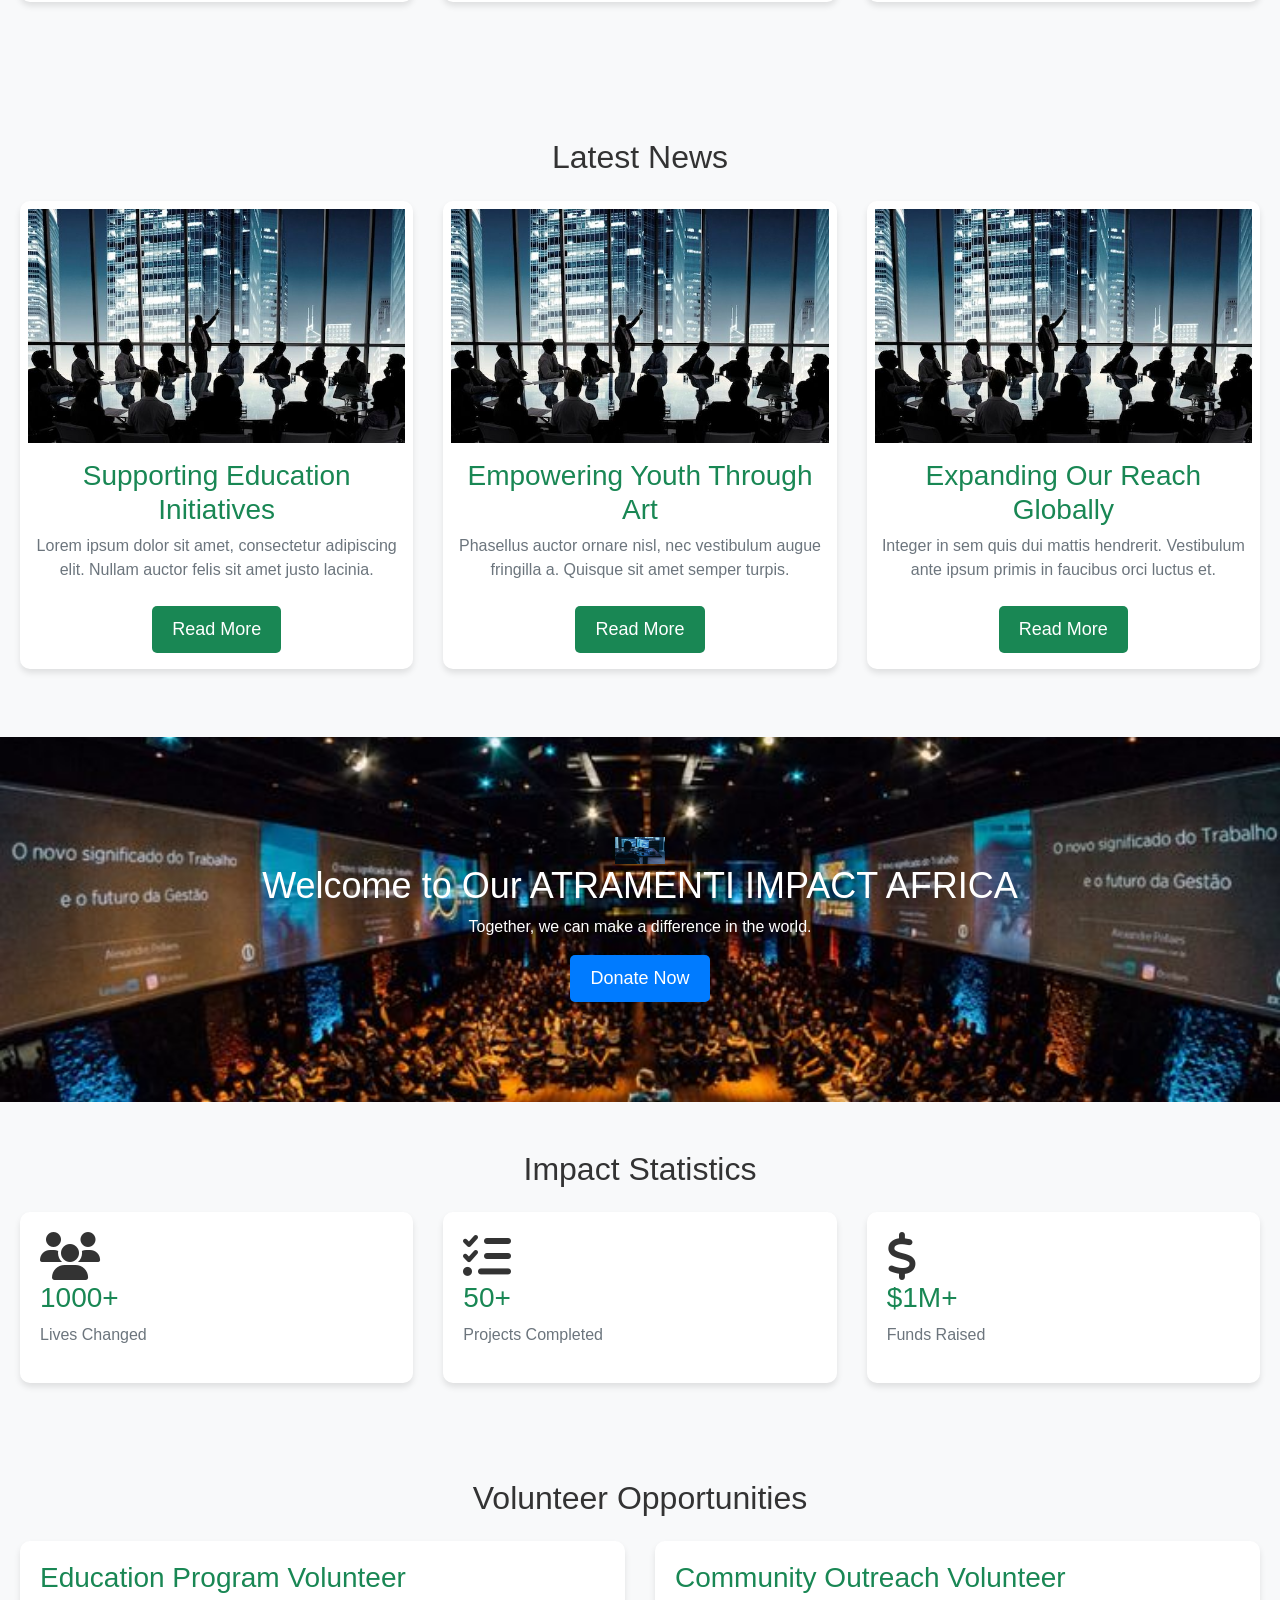
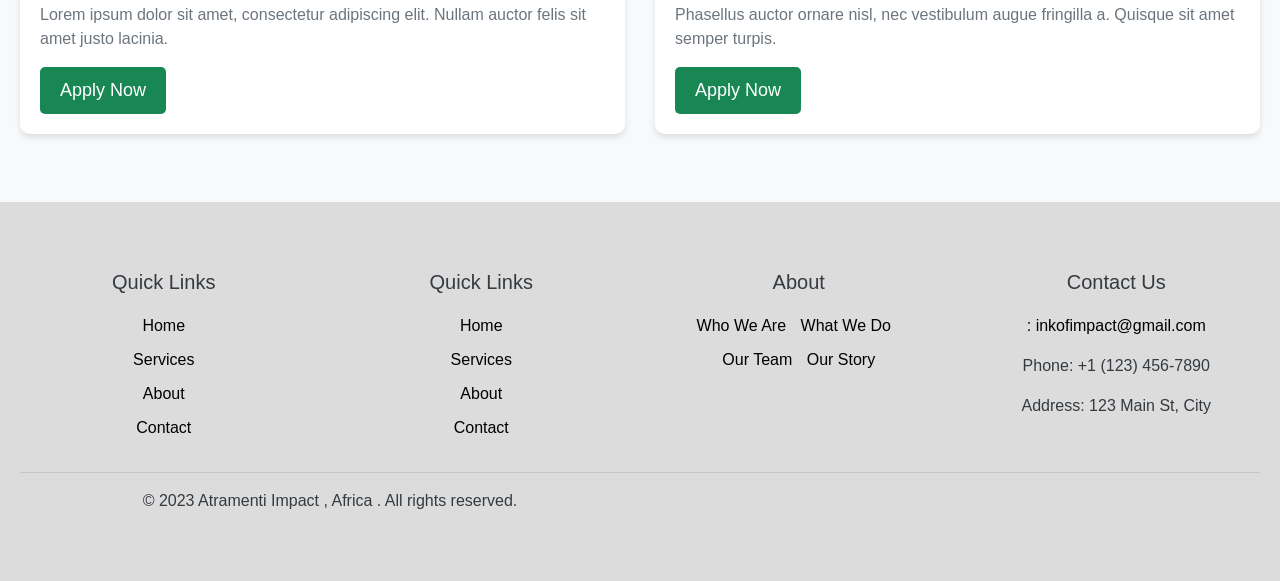
==== commit a6d2d9f6: "first commit" ====
--- a/index.html
+++ b/index.html
@@ -17,7 +17,7 @@
    
 <body>
 
-<div class="container d-flex align-items-center justify-content-center ">
+<div class="container  align-items-center  ">
 
     <div class="text-center">
         <!-- <img src="teen.png" alt="Atramenti Impact Africa Logo"> -->
@@ -67,30 +67,39 @@
             <!-- Call-to-Action Button -->
             <a href="join.html" class="btn btn-primary welcome-button mb-4">Get Involved</a>
 
-  <!-- Updated Key Highlights Section -->
-<div class="key-highlights mt-4">
-    <!-- Key Highlight 1 -->
-    <div class="highlight card col-md-4">
-        <div class="card-body">
-            <h3 class="card-title"><i class="fas fa-search"></i> Discover</h3>
-            <p class="card-text">Uncover hidden talents and potential.</p>
-        </div>
-    </div>
-    <!-- Key Highlight 2 -->
-    <div class="highlight card col-md-4">
-        <div class="card-body">
-            <h3 class="card-title"><i class="fas fa-seedling"></i> Nurture</h3>
-            <p class="card-text">Provide a nurturing environment for growth.</p>
-        </div>
-    </div>
-    <!-- Key Highlight 3 -->
-    <div class="highlight card col-md-4">
-        <div class="card-body">
-            <h3 class="card-title"><i class="fas fa-hands-helping"></i> Support</h3>
-            <p class="card-text">Offer support and resources to empower individuals.</p>
-        </div>
-    </div>
-</div>
+ <!-- Updated Key Highlights Section -->
+<section class="container py-5">
+    <div class="row">
+        <div class="col-md-12 text-center">
+            <h2 class="mb-4">Key Highlights</h2>
+        </div>
+        <div class="col-md-4">
+            <div class="highlight card">
+                <div class="card-body text-center">
+                    <h3 class="card-title"><i class="fas fa-search fa-3x"></i> Discover</h3>
+                    <p class="card-text">Uncover hidden talents and potential.</p>
+                </div>
+            </div>
+        </div>
+        <div class="col-md-4">
+            <div class="highlight card">
+                <div class="card-body text-center">
+                    <h3 class="card-title"><i class="fas fa-seedling fa-3x"></i> Nurture</h3>
+                    <p class="card-text">Provide a nurturing environment for growth.</p>
+                </div>
+            </div>
+        </div>
+        <div class="col-md-4">
+            <div class="highlight card">
+                <div class="card-body text-center">
+                    <h3 class="card-title"><i class="fas fa-hands-helping fa-3x"></i> Support</h3>
+                    <p class="card-text">Offer support and resources to empower individuals.</p>
+                </div>
+            </div>
+        </div>
+    </div>
+</section>
+
 
 
 
@@ -100,25 +109,25 @@
 
     </div>
     
-        <div class="container"> <!-- Center the section element within a container -->
+        <div class="container "> <!-- Center the section element within a container -->
             <section class="text-center"> <!-- Center-align the content within the section -->
                 <h2>Carousel with Descriptions</h2>
                 <div id="carouselExampleControls" class="carousel slide" data-ride="carousel">
                     <div class="carousel-inner">
                         <div class="carousel-item active">
-                            <img class=" carousel-image d-block w-100" src="Purple Business Marketing Agency Flyer (1).jpg" alt="Coding Teen">
+                            <img class=" carousel-image d-block w-100" src="coding teen.jpeg" alt="Coding Teen">
                             <div class="carousel-caption">
                                 <p>Description for First Slide</p>
                             </div>
                         </div>
                         <div class="carousel-item">
-                            <img class=" carousel-image  w-100" src="Red and White Generic Static Quote General News Twitter Post.jpg" alt="Chess Creative">
+                            <img class=" carousel-image  w-100" src="tech girl.jpeg" alt="Chess Creative">
                             <div class="carousel-caption">
                                 <p>Description for Second Slide</p>
                             </div>
                         </div>
                         <div class="carousel-item">
-                            <img class="carousel-image w-100" src="WhatsApp Image 2023-08-09 at 18.48.09.jpeg" alt="CEO">
+                            <img class="carousel-image w-100" src="team .jpeg" alt="CEO">
                             <div class="carousel-caption">
                                 <p>Description for Third Slide</p>
                             </div>
--- a/form.css
+++ b/form.css
@@ -3,6 +3,16 @@
     background-color: #f8f9fa; /* Use a light background color */
     font-family: Arial, sans-serif;
     color: #333; /* Default text color */
+    margin: 0; /* Remove default body margin */
+    padding: 0; /* Remove default body padding */
+}
+
+/* Ensure full width for the container */
+.container {
+    width: 100%;
+    max-width: 100%; /* Ensure full width */
+    margin: 3 auto; /* Center the container horizontally */
+    padding: 20px; /* Add some padding to the container */
 }
 
 /* Hero Section Styles */
@@ -52,13 +62,13 @@
 
 /* Key Highlights Section Styles */
 .key-highlights {
-    display: flex;
+
     justify-content: space-between;
 }
 
 .highlight {
     text-align: center;
-    flex: 1;
+    flex: 1px;
     padding: 20px;
     border: 1px solid #ccc;
     border-radius: 5px;
@@ -397,9 +407,40 @@
 }
 
 
-.carousel-image {
-    width: 500px; /* Adjust the width as needed */
-    height: 500px; /* Adjust the height as needed */
-    object-fit: cover; /* Maintain aspect ratio and crop if necessary */
-    
-}
+/* Style for the carousel container */
+#carouselExampleControls {
+    max-width: 100%; /* Make sure the carousel spans the entire available width */
+    margin: 0 auto; /* Center the carousel horizontally */
+}
+
+/* Style for carousel images */
+.carousel-item img {
+    max-width: 50%;
+    height: auto; /* Maintain the aspect ratio of images */
+    object-fit: cover; /* Crop images to fill the container */
+}
+
+/* Style for carousel captions */
+.carousel-caption {
+    padding: 10px; /* Add some padding to the captions */
+    color: #fff; /* Text color for captions */
+}
+
+/* Style for carousel caption text */
+.carousel-caption p {
+    margin-bottom: 0; /* Remove default margin from paragraph inside the caption */
+}
+
+/* Style for carousel control buttons */
+.carousel-control-prev,
+.carousel-control-next {
+    background-color: rgba(203, 228, 227, 0.5); /* Semi-transparent background for control buttons */
+}
+
+/* Style for carousel control button icons */
+.carousel-control-prev-icon,
+.carousel-control-next-icon {
+    color: #fff; /* Icon color for control buttons */
+}
+
+
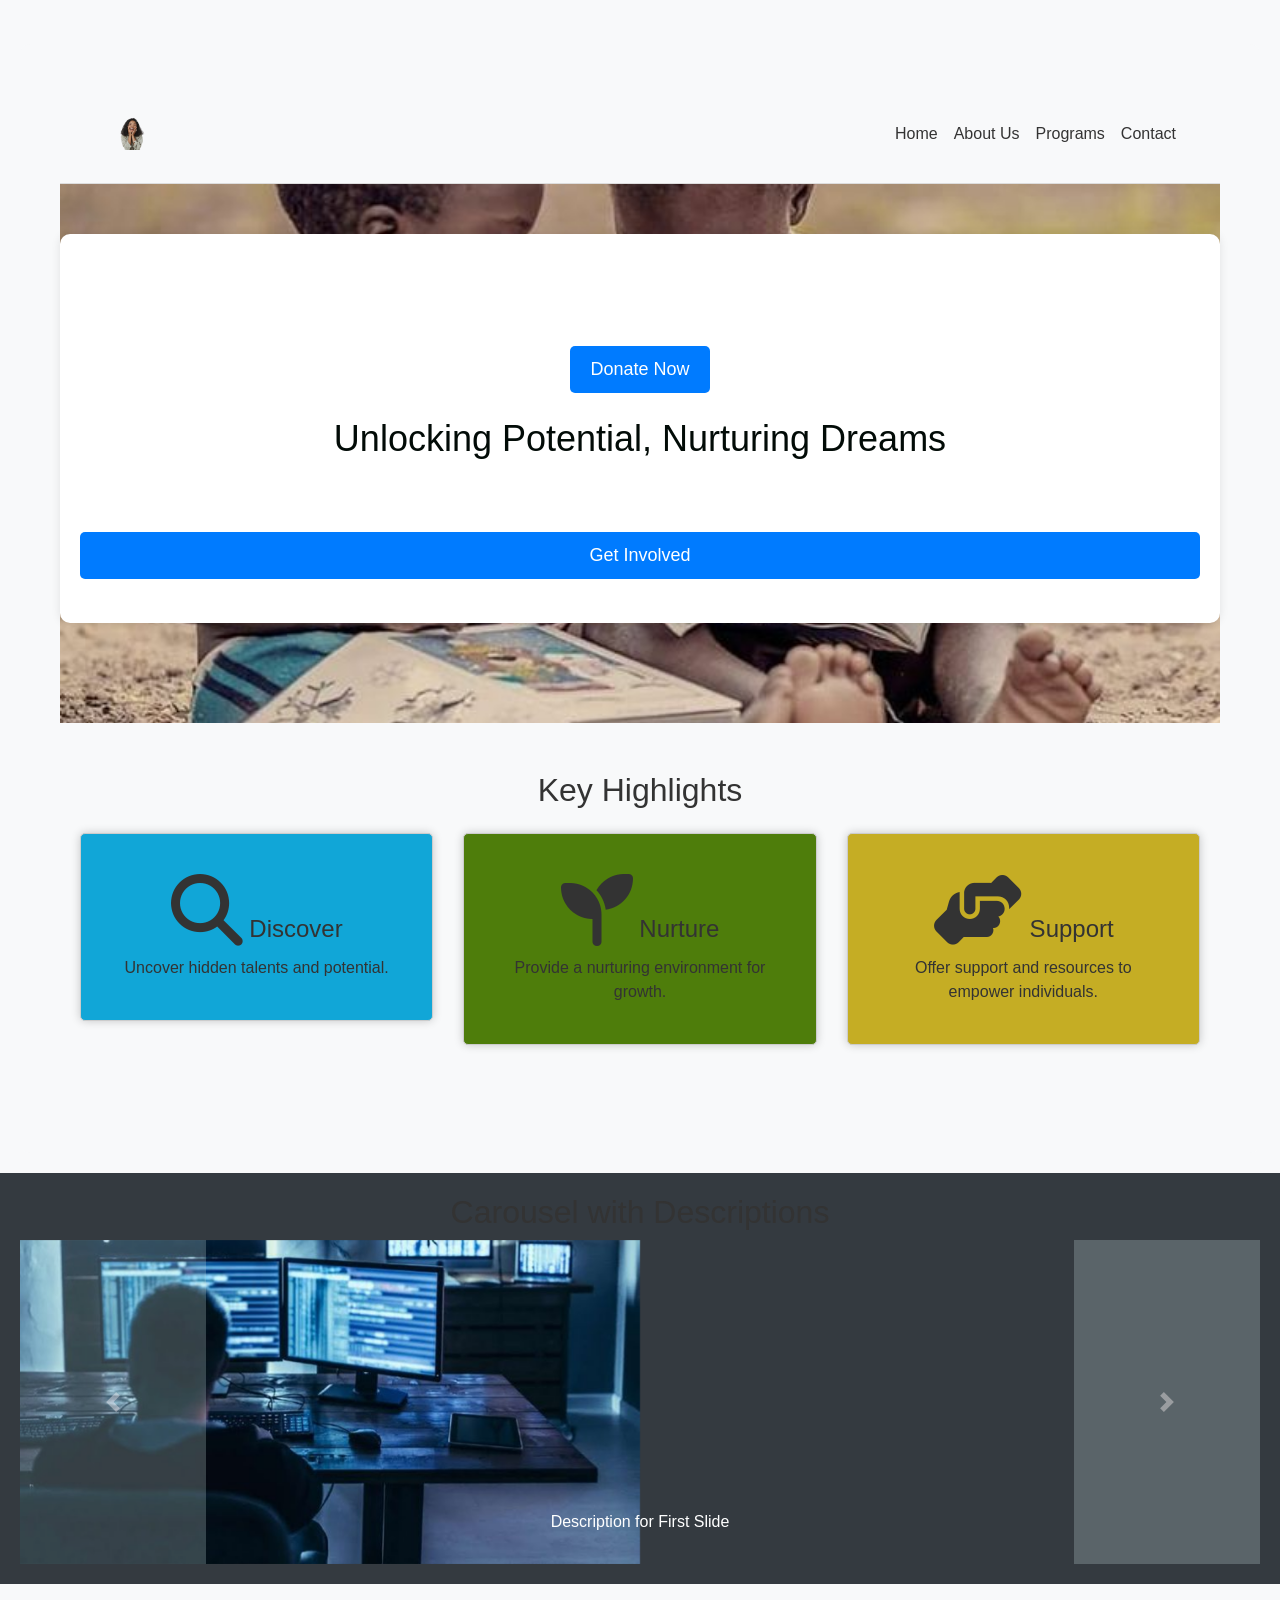
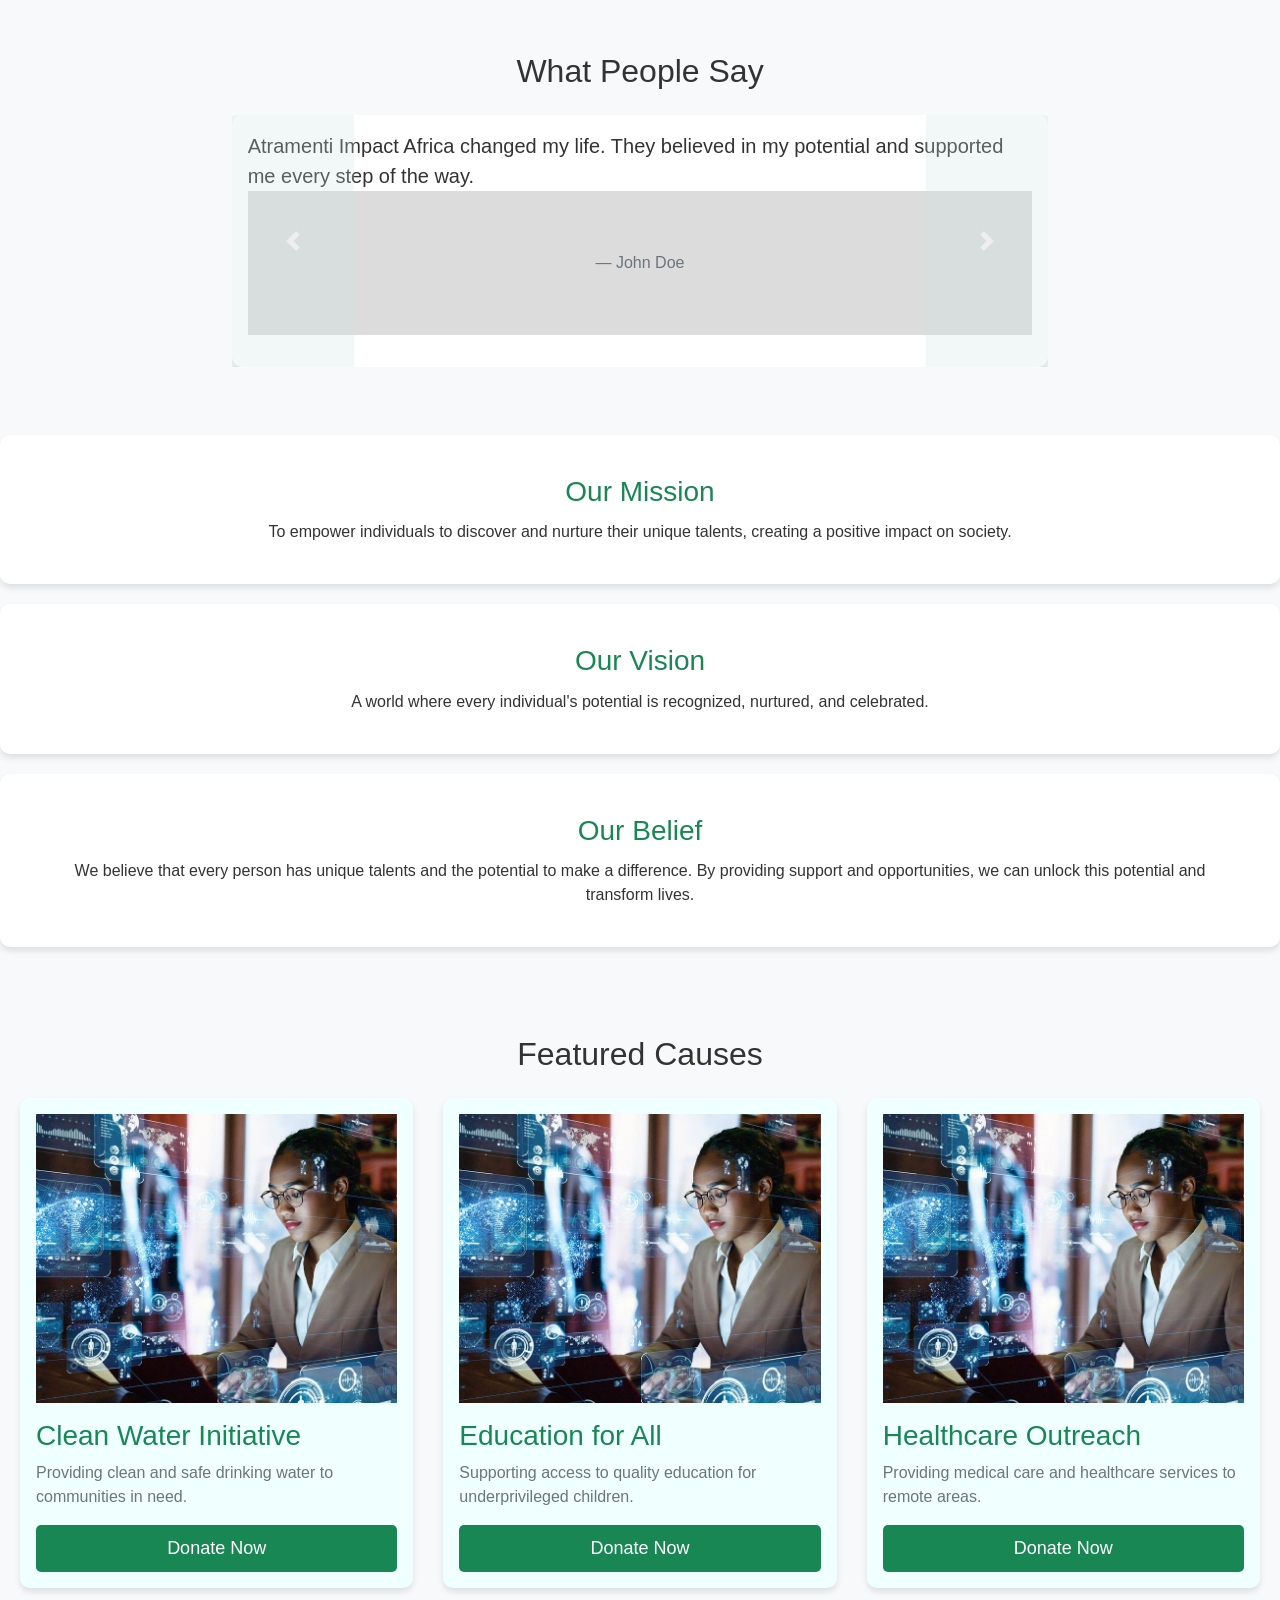
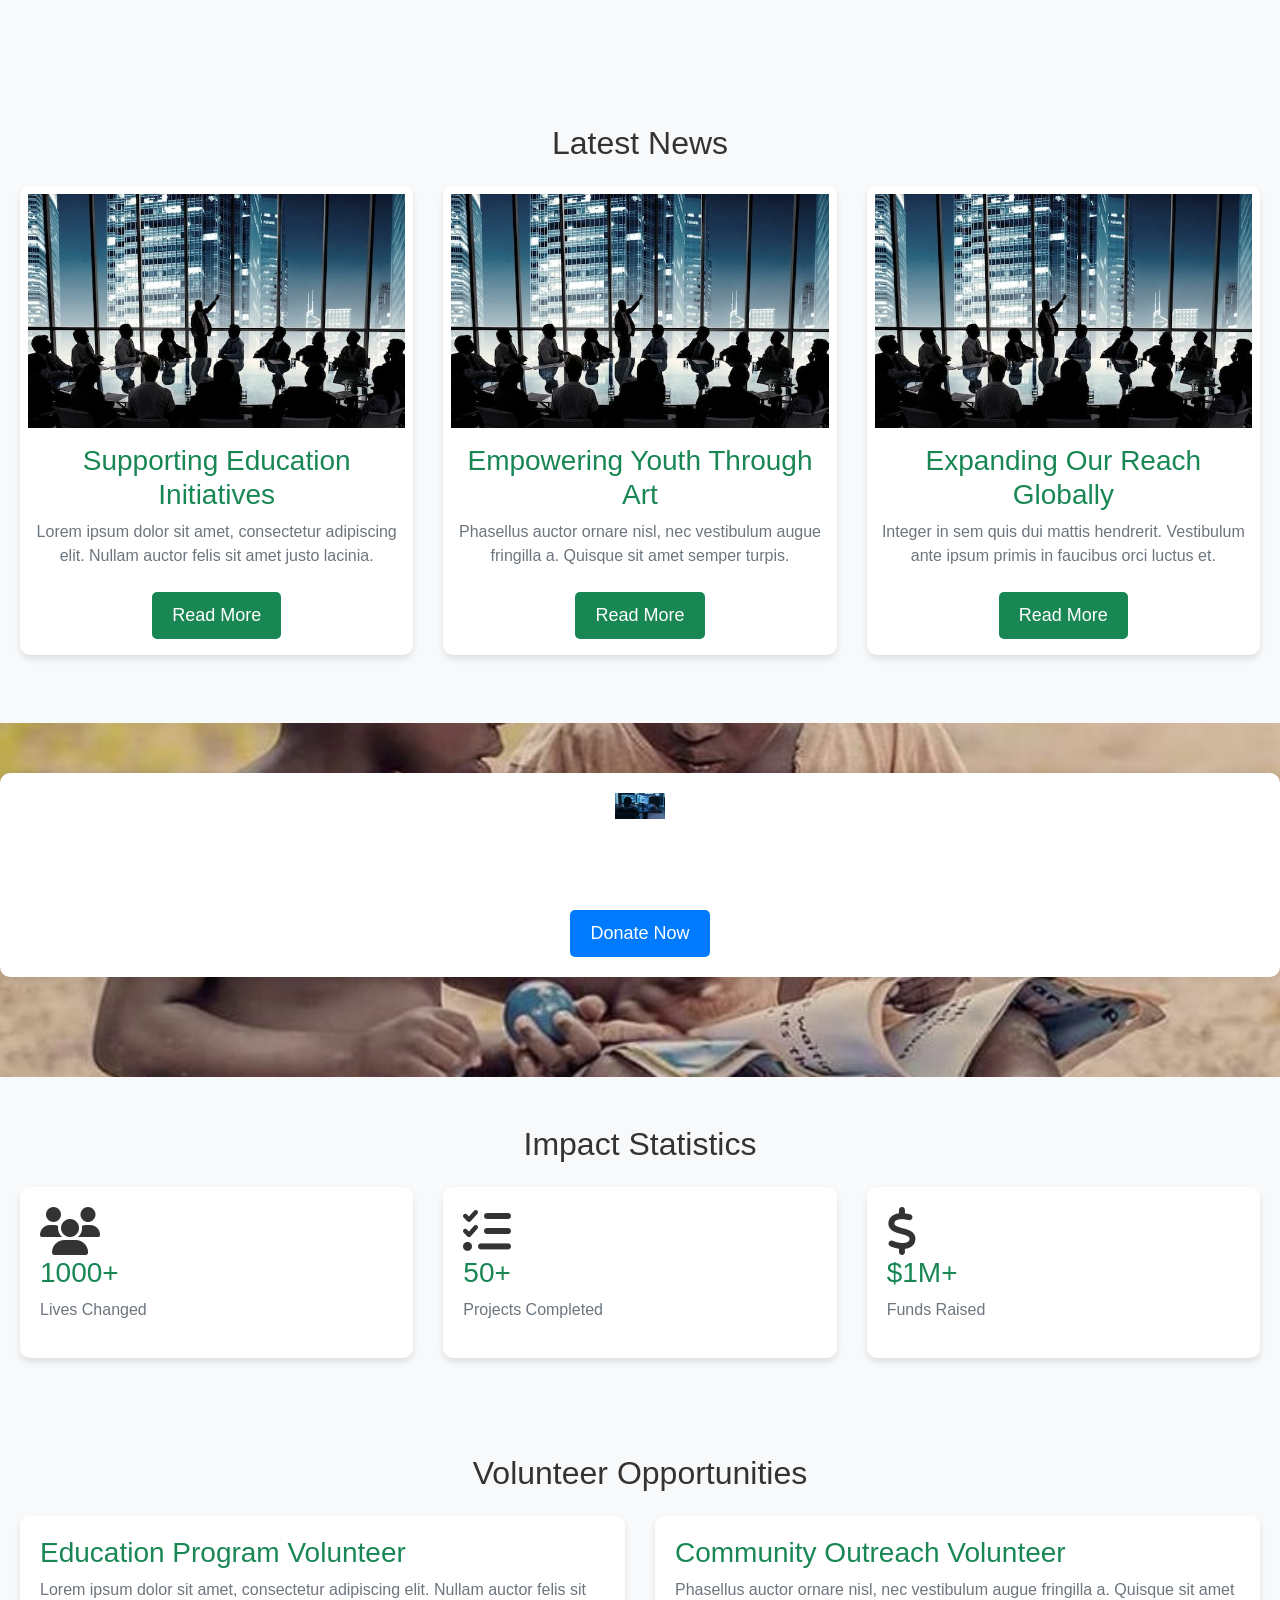
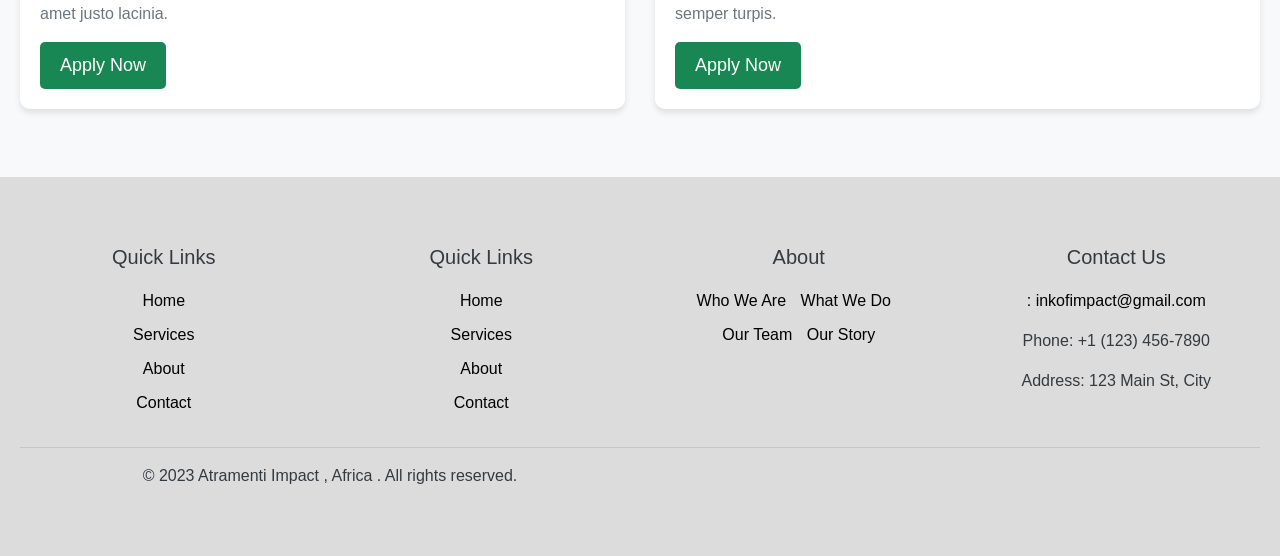
==== commit f8912937: "first commit" ====
--- a/index.html
+++ b/index.html
@@ -16,100 +16,101 @@
 
    
 <body>
-
-<div class="container  align-items-center  ">
-
-    <div class="text-center">
-        <!-- <img src="teen.png" alt="Atramenti Impact Africa Logo"> -->
-        <div class="container welcome-container mt-4 vh-50">
-
-          <!-- Updated Header Section -->
-<nav class="navbar navbar-expand-lg navbar-light bg-light">
-    <div class="container">
-<!-- Updated Navbar Brand Logo -->
-<a class="navbar-brand fw-bold text-primary" href="index.html">
-    <img src="teen.png" alt="Atramenti Impact Africa Logo" class="logo">
-</a>
-        <button class="navbar-toggler" type="button" data-toggle="collapse" data-target="#navbarNav" aria-controls="navbarNav" aria-expanded="false" aria-label="Toggle navigation">
-            <span class="navbar-toggler-icon"></span>
-        </button>
-        <div class="collapse navbar-collapse" id="navbarNav">
-            <ul class="navbar-nav ml-auto">
-                <li class="nav-item">
-                    <a class="nav-link" href="index.html">Home</a>
-                </li>
-                <li class="nav-item">
-                    <a class="nav-link" href="about.html">About Us</a>
-                </li>
-                <li class="nav-item">
-                    <a class="nav-link" href="programs.html">Programs</a>
-                </li>
-                <li class="nav-item">
-                    <a class="nav-link" href="contact.html">Contact</a>
-                </li>
-            </ul>
-        </div>
-    </div>
-</nav>
-
-<header class="hero">
-    <div class="hero-content">
-        <h1>Welcome to Our ATRAMENTI IMPACT AFRICA</h1>
-        <p>Together, we can make a difference in the world.</p>
-        <a href="donate.html" class="btn btn-primary">Donate Now</a>
-    </div>
-</header>
-
-
-            <!-- Welcome Message -->
-            <h1 class="welcome-heading p-4 text-success">Unlocking Potential, Nurturing Dreams</h1>
-            <p class="welcome-subheading">Join us in making a positive impact on lives.</p>
-            <!-- Call-to-Action Button -->
-            <a href="join.html" class="btn btn-primary welcome-button mb-4">Get Involved</a>
-
- <!-- Updated Key Highlights Section -->
-<section class="container py-5">
-    <div class="row">
-        <div class="col-md-12 text-center">
-            <h2 class="mb-4">Key Highlights</h2>
-        </div>
-        <div class="col-md-4">
-            <div class="highlight card">
-                <div class="card-body text-center">
-                    <h3 class="card-title"><i class="fas fa-search fa-3x"></i> Discover</h3>
-                    <p class="card-text">Uncover hidden talents and potential.</p>
-                </div>
-            </div>
-        </div>
-        <div class="col-md-4">
-            <div class="highlight card">
-                <div class="card-body text-center">
-                    <h3 class="card-title"><i class="fas fa-seedling fa-3x"></i> Nurture</h3>
-                    <p class="card-text">Provide a nurturing environment for growth.</p>
-                </div>
-            </div>
-        </div>
-        <div class="col-md-4">
-            <div class="highlight card">
-                <div class="card-body text-center">
-                    <h3 class="card-title"><i class="fas fa-hands-helping fa-3x"></i> Support</h3>
-                    <p class="card-text">Offer support and resources to empower individuals.</p>
-                </div>
-            </div>
-        </div>
-    </div>
-</section>
-
-
-
-
-        </div>
-        
-    </div>
-
-    </div>
-    
-        <div class="container "> <!-- Center the section element within a container -->
+    <div class="container align-items-center">
+
+        <div class="text-center">
+            <!-- <img src="teen.png" alt="Atramenti Impact Africa Logo"> -->
+            <div class="container welcome-container mt-4 vh-50">
+    
+                <!-- Updated Header Section -->
+                <nav class="navbar navbar-expand-lg ">
+                    <div class="container">
+                        <!-- Updated Navbar Brand Logo -->
+                        <a class="navbar-brand fw-bold text-primary" href="index.html">
+                            <img src="teen.png" alt="Atramenti Impact Africa Logo" class="logo">
+                        </a>
+                        <button class="navbar-toggler" type="button" data-toggle="collapse"
+                            data-target="#navbarNav" aria-controls="navbarNav" aria-expanded="false"
+                            aria-label="Toggle navigation">
+                            <span class="navbar-toggler-icon"></span>
+                        </button>
+                        <div class="collapse navbar-collapse" id="navbarNav">
+                            <ul class="navbar-nav ml-auto">
+                                <li class="nav-item">
+                                    <a class="nav-link" href="index.html">Home</a>
+                                </li>
+                                <li class="nav-item">
+                                    <a class="nav-link" href="about.html">About Us</a>
+                                </li>
+                                <li class="nav-item">
+                                    <a class="nav-link" href="programs.html">Programs</a>
+                                </li>
+                                <li class="nav-item">
+                                    <a class="nav-link" href="contact.html">Contact</a>
+                                </li>
+                            </ul>
+                        </div>
+                    </div>
+                </nav>
+    
+                <header class="hero" style="background-color: #f0f0f0;">
+                    <div class="hero-content">
+                        <h1>WELCOME TO ATRAMENTI IMPACT AFRICA</h1>
+                        <p>Empowering Dreams, Inspiring Impact.</p>
+                        <a href="donate.html" class="btn btn-primary">Donate Now</a>
+
+             <div class="welocome-message">
+
+
+                <!-- Welcome Message -->
+                <h1 class="welcome-heading p-4 ">Unlocking Potential, Nurturing Dreams</h1>
+                <p class="welcome-subheading">Join us in making a positive impact on lives. Turning Passion into
+                    Career</p>
+                <!-- Call-to-Action Button -->
+                <a href="join.html" class="btn btn-primary welcome-button mb-4">Get Involved</a>
+             </div>
+                    </div>
+                </header>
+    
+    
+                <!-- Updated Key Highlights Section -->
+                <section class="container py-5">
+                    <div class="row">
+                        <div class="col-md-12 text-center">
+                            <h2 class="mb-4">Key Highlights</h2>
+                        </div>
+                        <div class="col-md-4">
+                            <div class="highlight card " style="background-color: rgb(17, 166, 215);">
+                                <div class="card-body text-center">
+                                    <h3 class="card-title"><i class="fas fa-search fa-3x"></i> Discover</h3>
+                                    <p class="card-text">Uncover hidden talents and potential.</p>
+                                </div>
+                            </div>
+                        </div>
+                        <div class="col-md-4">
+                            <div class="highlight card" style="background-color: rgb(78, 125, 11);">
+                                <div class="card-body text-center">
+                                    <h3 class="card-title"><i class="fas fa-seedling fa-3x"></i> Nurture</h3>
+                                    <p class="card-text">Provide a nurturing environment for growth.</p>
+                                </div>
+                            </div>
+                        </div>
+                        <div class="col-md-4">
+                            <div class="highlight card" style="background-color: rgb(197, 173, 36);">
+                                <div class="card-body text-center">
+                                    <h3 class="card-title"><i class="fas fa-hands-helping fa-3x"></i> Support</h3>
+                                    <p class="card-text">Offer support and resources to empower individuals.</p>
+                                </div>
+                            </div>
+                        </div>
+                    </div>
+                </section>
+            </div>
+        </div>
+    </div>
+    
+
+        <div class="container bg-dark"> <!-- Center the section element within a container -->
             <section class="text-center"> <!-- Center-align the content within the section -->
                 <h2>Carousel with Descriptions</h2>
                 <div id="carouselExampleControls" class="carousel slide" data-ride="carousel">
--- a/form.css
+++ b/form.css
@@ -17,7 +17,7 @@
 
 /* Hero Section Styles */
 .hero {
-    background-image: url('stage\ speech.jpeg'); /* Replace with your hero image */
+    background-image: url('_ (5).jpeg'); /* Replace with your hero image */
     background-size: cover;
     background-position: center;
     text-align: center;
@@ -29,11 +29,31 @@
     font-size: 36px; /* Adjust font size as needed */
 }
 
+
+.hero-content {
+    margin-top: -50px; /* Adjust the value as needed */
+    background-color: white; /* Optional: Add a background color to the content */
+    padding: 20px;
+    border-radius: 10px; /* Optional: Add rounded corners to the content */
+    box-shadow: 0 0 10px rgba(0, 0, 0, 0.1); /* Optional: Add a shadow to the content */
+}
+
+
 /* Navigation Menu Styles */
 .navbar {
-    background-color: #fff; /* Navbar background color */
-    border-bottom: 1px solid #ddd; /* Add a border at the bottom of the navbar */
-}
+    border-bottom: 1px solid #ddd;
+    margin-top: 0px; /* Add a border at the bottom of the navbar */
+
+}
+
+
+a:hover {
+    color: orange;
+    background-color: white;
+    padding: 5px;
+    border-radius: 20px;
+}
+
 
 .navbar-brand img {
     max-height: 40px; /* Adjust the logo's max height as needed */
@@ -134,11 +154,11 @@
 }
 
 .welcome-heading {
-    color: #198754; /* Change the heading text color */
+    color: #020b07; /* Change the heading text color */
 }
 
 .welcome-button {
-    background-color: #198754; /* Change the button background color */
+     /* Change the button background color */
     color: #fff; /* Change the button text color */
     border: none;
 }
@@ -188,7 +208,7 @@
 }
 /* Updated CSS for Cause Cards */
 .cause-card {
-    background-color: #fff; /* Add a white background color */
+    background-color: azure; /* Add a white background color */
     border: none;
     border-radius: 10px;
     box-shadow: 0 4px 6px rgba(0, 0, 0, 0.1); /* Add a subtle shadow */
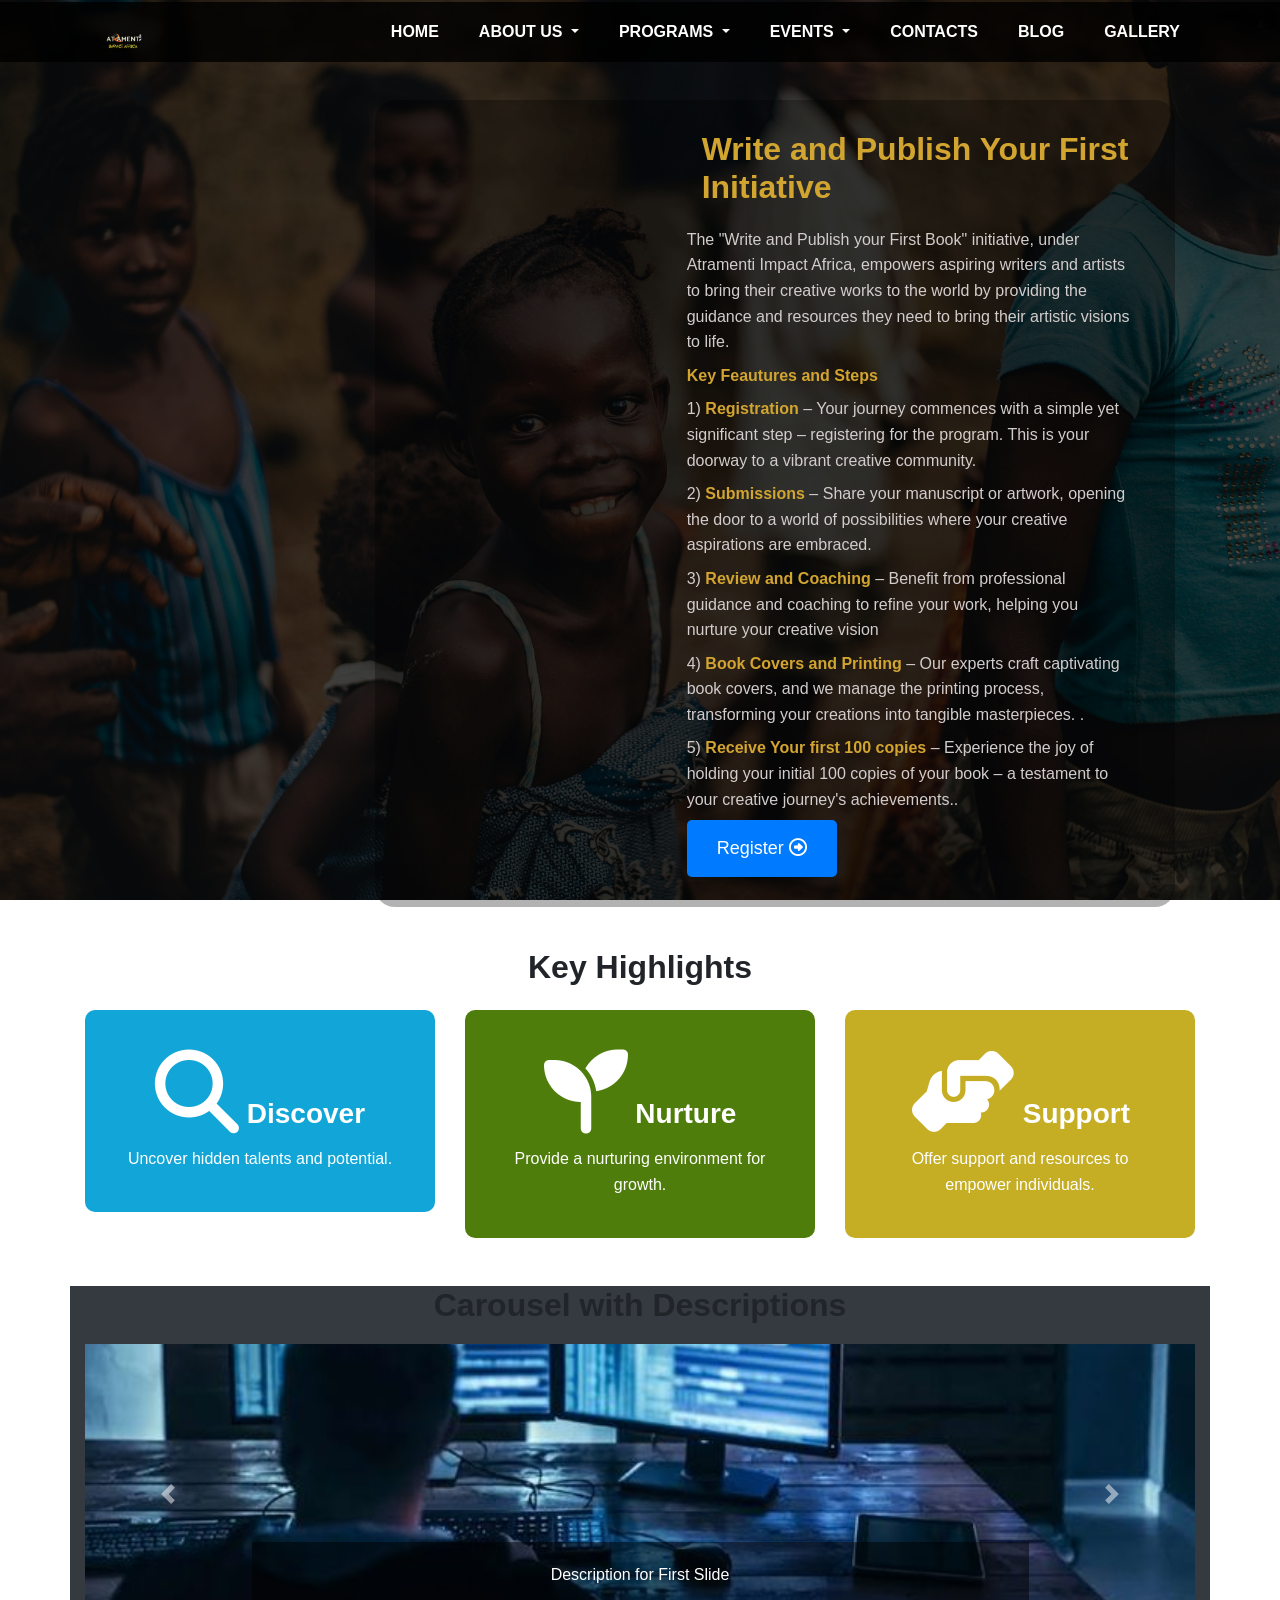
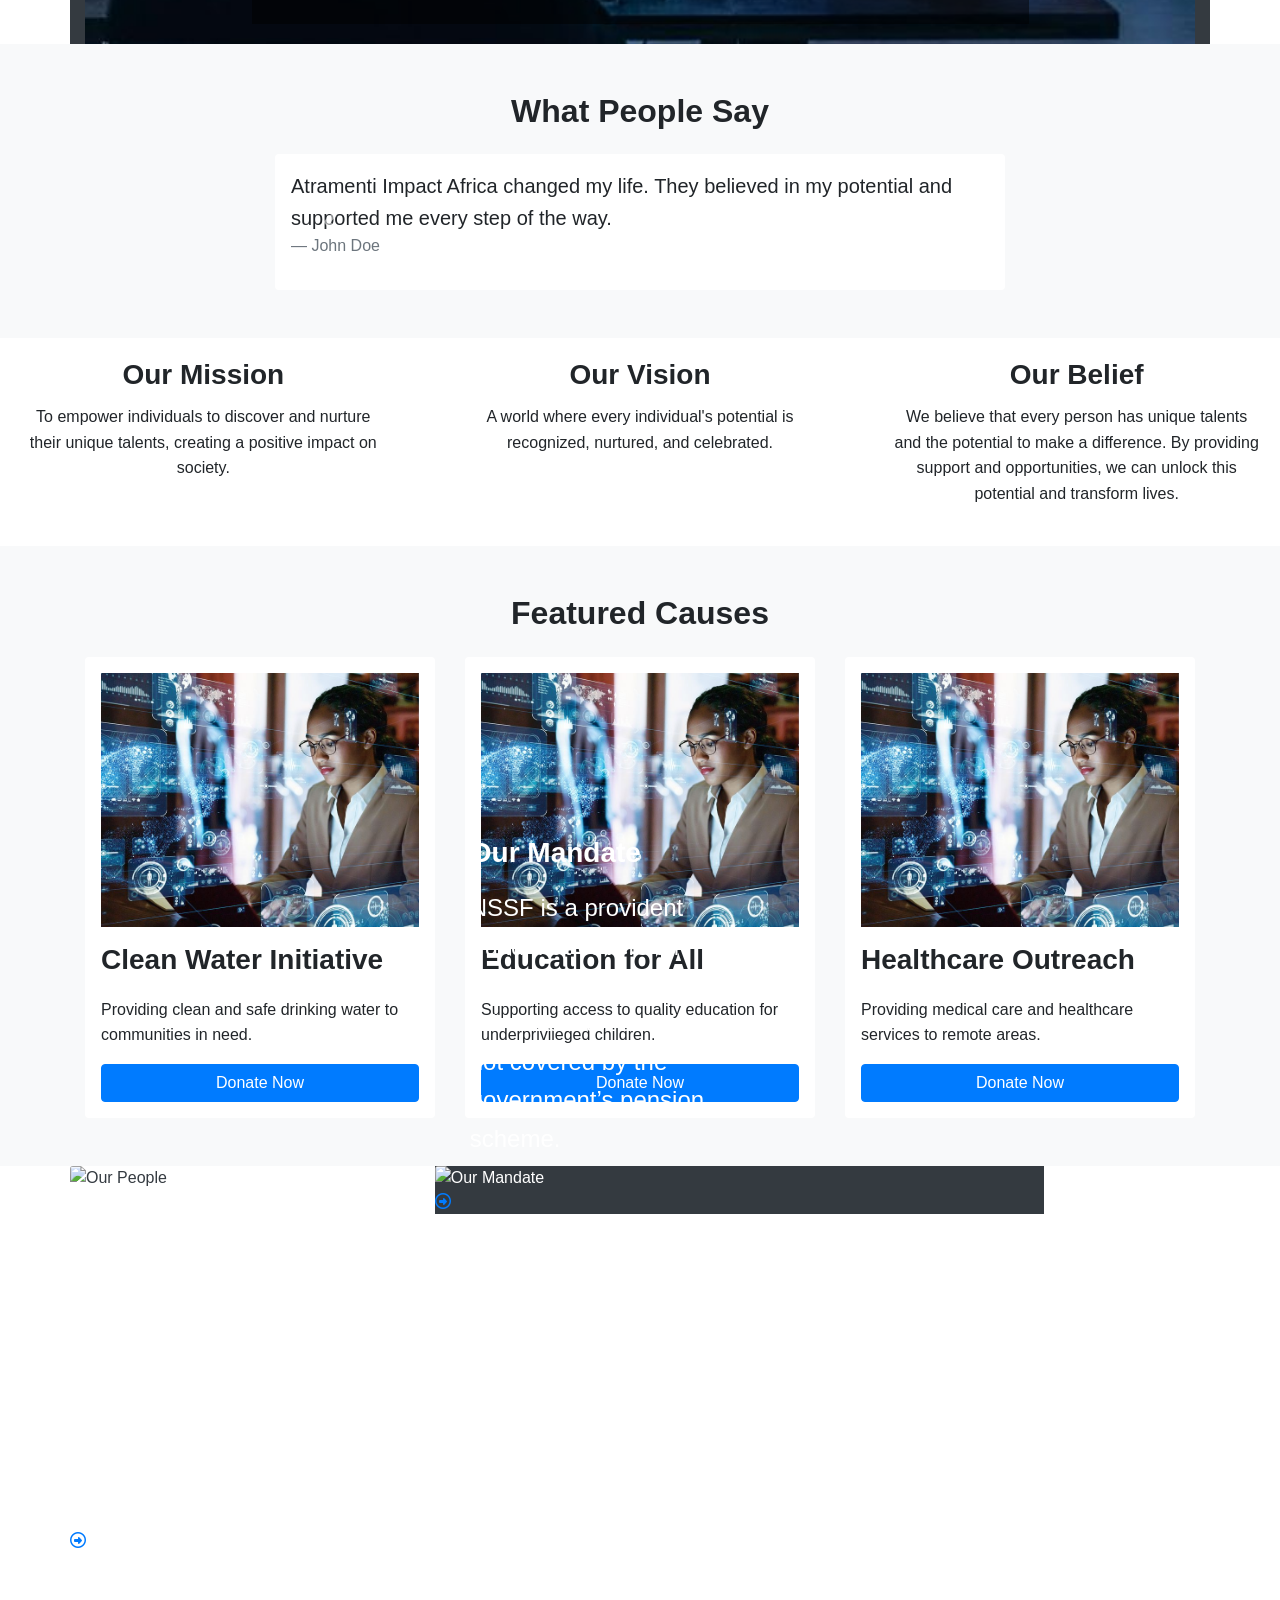
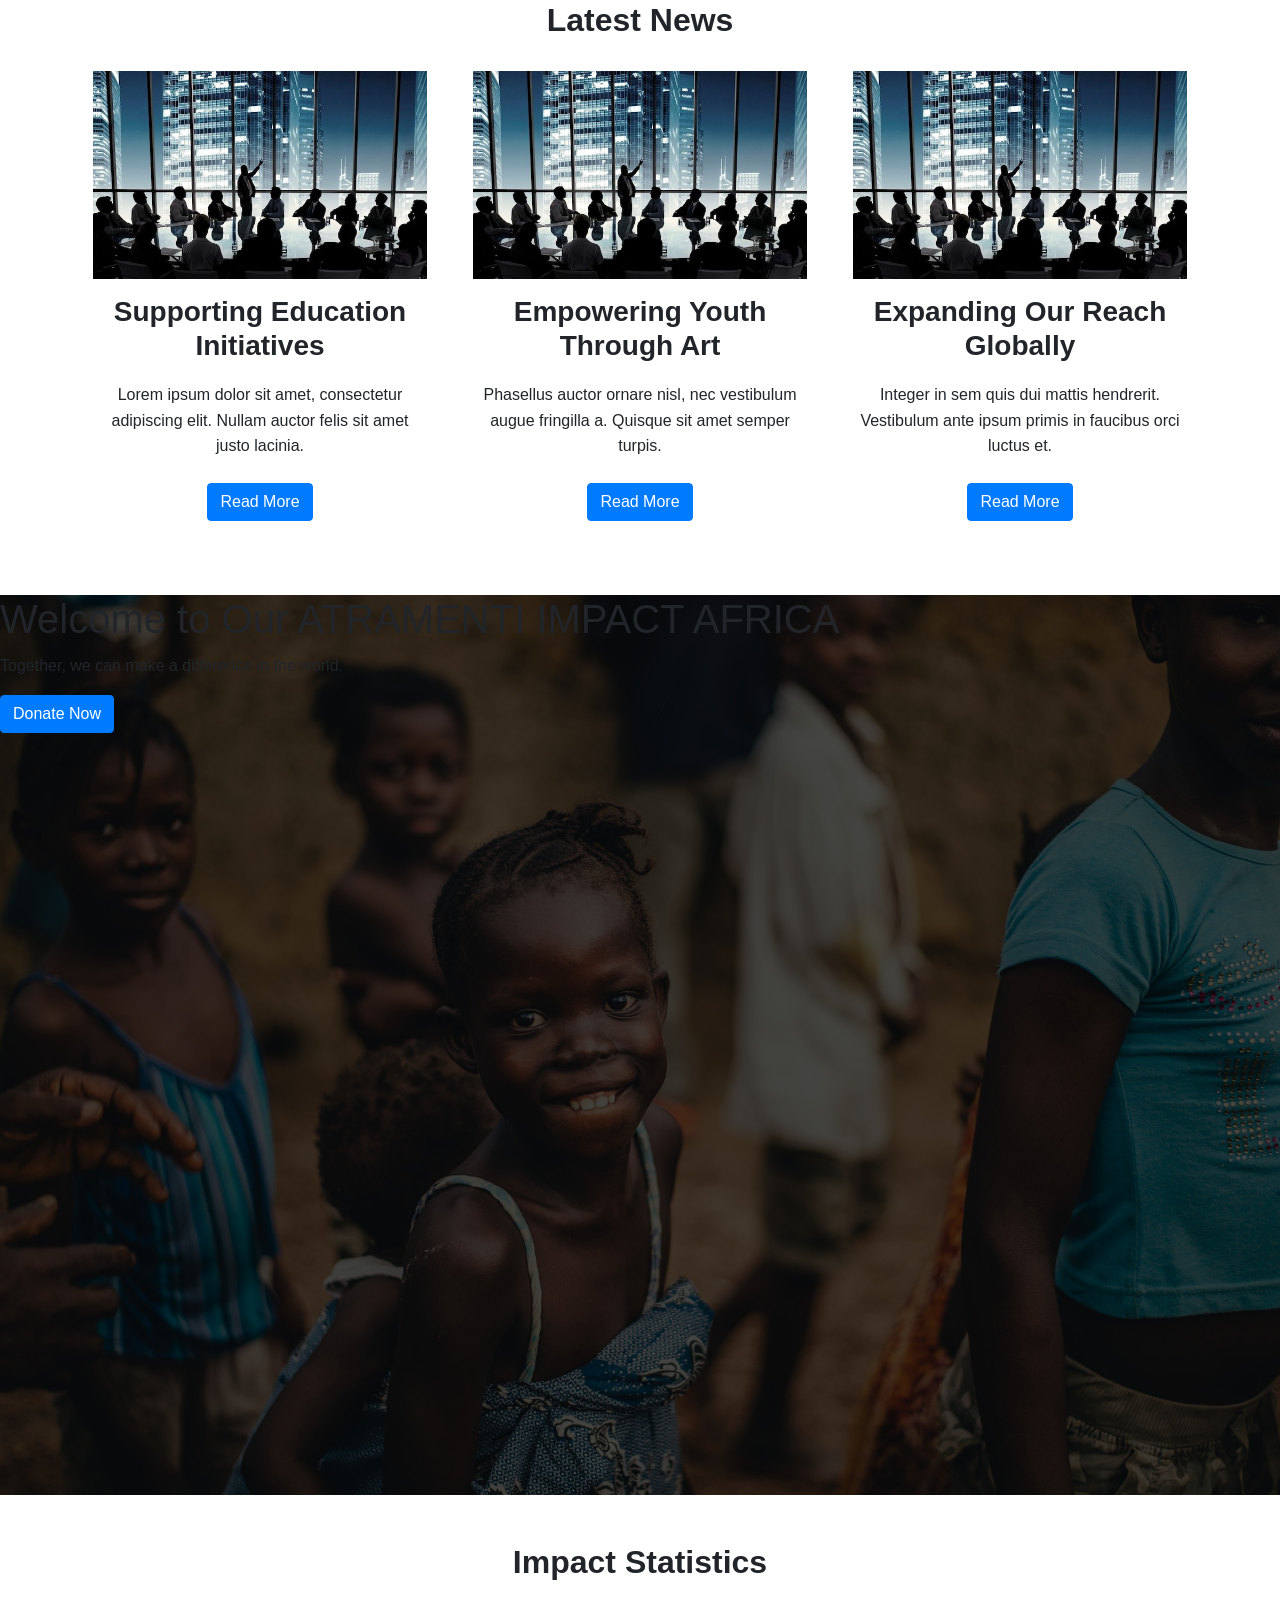
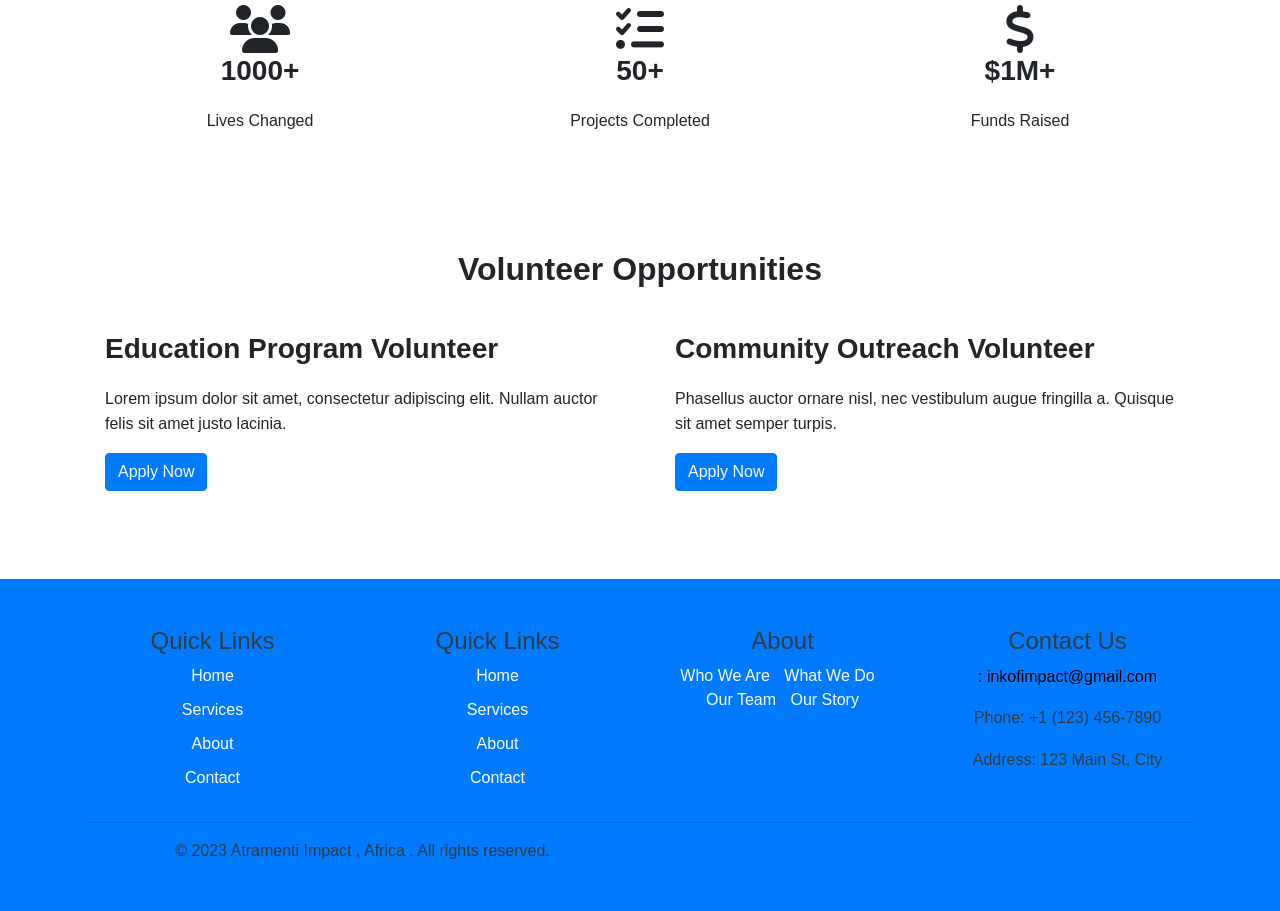
==== commit 450e0f70: "first commit" ====
--- a/index.html
+++ b/index.html
@@ -5,71 +5,137 @@
     <meta name="viewport" content="width=device-width, initial-scale=1.0">
     <title>Atramenti Impact Africa</title>
     <link rel="stylesheet" href="https://maxcdn.bootstrapcdn.com/bootstrap/4.5.2/css/bootstrap.min.css">
-    <link rel="stylesheet" href="form.css">
+
     <link rel="stylesheet" href="https://cdnjs.cloudflare.com/ajax/libs/font-awesome/6.2.0/css/all.min.css">
 
     <link rel="stylesheet" href="https://cdnjs.cloudflare.com/ajax/libs/animate.css/4.1.1/animate.min.css">
 
 
-   
+   <link rel="stylesheet" href="style.css">
 </head>
 
    
 <body>
+    <header class="hero">
+
     <div class="container align-items-center">
 
         <div class="text-center">
             <!-- <img src="teen.png" alt="Atramenti Impact Africa Logo"> -->
-            <div class="container welcome-container mt-4 vh-50">
+            <div class="container ">
     
-                <!-- Updated Header Section -->
-                <nav class="navbar navbar-expand-lg ">
+                <nav class="navbar navbar-expand-lg  ">
                     <div class="container">
-                        <!-- Updated Navbar Brand Logo -->
-                        <a class="navbar-brand fw-bold text-primary" href="index.html">
-                            <img src="teen.png" alt="Atramenti Impact Africa Logo" class="logo">
-                        </a>
-                        <button class="navbar-toggler" type="button" data-toggle="collapse"
-                            data-target="#navbarNav" aria-controls="navbarNav" aria-expanded="false"
-                            aria-label="Toggle navigation">
+                        
+                        <a class="navbar-brand" href="#"><img src="A_tech_logo_circuit_logo__1_-removebg-preview.png" alt="logo" class="logo" ></a>
+            
+                        <button class="navbar-toggler" type="button" data-bs-toggle="collapse" data-bs-target="#navbarNav" aria-controls="navbarNav" aria-expanded="false" aria-label="Toggle navigation">
                             <span class="navbar-toggler-icon"></span>
                         </button>
                         <div class="collapse navbar-collapse" id="navbarNav">
                             <ul class="navbar-nav ml-auto">
                                 <li class="nav-item">
-                                    <a class="nav-link" href="index.html">Home</a>
+                                    <a class="nav-link" href="#">Home</a>
+                                </li>
+                                <li class="nav-item dropdown">
+                                    <a class="nav-link dropdown-toggle" href="#" id="aboutDropdown" role="button" data-bs-toggle="dropdown" aria-expanded="false">
+                                        About us
+                                    </a>
+                                    <ul class="dropdown-menu" aria-labelledby="aboutDropdown">
+                                        <li><a class="dropdown-item" href="#">Who we are</a></li>
+                                        <li><a class="dropdown-item" href="#">What we do</a></li>
+                                        <li><a class="dropdown-item" href="#">Mission Vision and Our Beliefs</a></li>
+                                        <li><a class="dropdown-item" href="#">Our Team</a></li>
+                                        <li><a class="dropdown-item" href="#">MileStones</a></li>
+                                    </ul>
+                                </li>
+                                <li class="nav-item dropdown">
+                                    <a class="nav-link dropdown-toggle" href="#" id="programsDropdown" role="button" data-bs-toggle="dropdown" aria-expanded="false">
+                                        Programs
+                                    </a>
+                                    <ul class="dropdown-menu" aria-labelledby="programsDropdown">
+                                        <li><a class="dropdown-item" href="#">AYWC writers Community</a></li>
+                                        <li><a class="dropdown-item" href="#">Bugz and Tagz</a></li>
+                                        <li><a class ="dropdown-item" href="#">Write and Publish Initiative</a></li>
+                                        <li><a class="dropdown-item" href="#">uoright.com platform</a></li>
+                                        <li><a class="dropdown-item" href="#">AVITSAs</a></li>
+                                    </ul>
+                                </li>
+                                <li class="nav-item dropdown">
+                                    <a class="nav-link dropdown-toggle" href="#" id="eventsDropdown" role="button" data-bs-toggle="dropdown" aria-expanded="false">
+                                        Events
+
+                                    </a>
+                                    
+                                    <ul class="dropdown-menu" aria-labelledby="eventsDropdown">
+                                        <li><a class="dropdown-item" href="#">Days we had Contest</a></li>
+                                        <li><a class="dropdown-item" href="#">Poet Of The Month</a></li>
+                                        <li><a class="dropdown-item" href="#">Write and Publish Launch</a></li>
+                                    </ul>
                                 </li>
                                 <li class="nav-item">
-                                    <a class="nav-link" href="about.html">About Us</a>
+                                    <a class="nav-link" href="#">Contacts</a>
                                 </li>
                                 <li class="nav-item">
-                                    <a class="nav-link" href="programs.html">Programs</a>
+                                    <a class="nav-link" href="#">Blog</a>
                                 </li>
                                 <li class="nav-item">
-                                    <a class="nav-link" href="contact.html">Contact</a>
+                                    <a class="nav-link" href="#">Gallery</a>
                                 </li>
                             </ul>
                         </div>
                     </div>
                 </nav>
-    
-                <header class="hero" style="background-color: #f0f0f0;">
-                    <div class="hero-content">
-                        <h1>WELCOME TO ATRAMENTI IMPACT AFRICA</h1>
-                        <p>Empowering Dreams, Inspiring Impact.</p>
-                        <a href="donate.html" class="btn btn-primary">Donate Now</a>
-
-             <div class="welocome-message">
-
-
-                <!-- Welcome Message -->
-                <h1 class="welcome-heading p-4 ">Unlocking Potential, Nurturing Dreams</h1>
-                <p class="welcome-subheading">Join us in making a positive impact on lives. Turning Passion into
-                    Career</p>
-                <!-- Call-to-Action Button -->
-                <a href="join.html" class="btn btn-primary welcome-button mb-4">Get Involved</a>
-             </div>
-                    </div>
+                  
+               <div class="write-main">
+                <section id="signup" class="bg-darkgrey">
+                    <div class="container align-items-center justify-content-end" id="grad1" style="margin-right: 5px;">
+                      <div class="row d-flex justify-content-end mt-0">
+                        <div class="col-lg-8 main">
+                          <form class="c-form contact-form" style="padding:30px" id="contactForm">
+                            <div id="vol-description" class="text-left">
+                              <div class="secondary-headline" style="padding-left:15px"><h2>Write and Publish Your First Initiative</h2>
+                                <a name="register-form"></a></div>
+                              <p>The "Write and Publish your First Book" initiative, under Atramenti Impact Africa, empowers aspiring writers and artists to bring their creative works to the world by providing the guidance and resources they need to bring their artistic visions to life.</p>
+                              <p><strong>Key Feautures and Steps</strong></p>                             
+                              <p>1) <strong>Registration</strong> – Your journey commences with a simple yet significant step – registering for the program. This is your doorway to a vibrant creative community.</p>
+                              <p>2) <strong>Submissions</strong> – Share your manuscript or artwork, opening the door to a world of possibilities where your creative aspirations are embraced.</p>
+                              <p>3) <strong>Review and Coaching</strong> – Benefit from professional guidance and coaching to refine your work, helping you nurture your creative vision</p>
+                              <p>4) <strong>Book Covers and Printing</strong> –  Our experts craft captivating book covers, and we manage the printing process, transforming your creations into tangible masterpieces.                                .</p>
+                              <p>5) <strong>Receive Your first 100 copies</strong> – Experience the joy of holding your initial 100 copies of your book – a testament to your creative journey's achievements..</p>
+                            
+                              <a role="button" id="reg-link" class="btn btn-primary">Register <i class="far fa-arrow-alt-circle-right"></i></a>
+
+                            </div>
+
+
+
+                            <div id="vol-form" class="d-none">
+                              <div class="secondary-headline" style="padding-left:15px"><h2>Register</h2><a name="register-form"></a></div>
+                              <div class="row">
+                                <div class="col-md-12"><input type="text" name="full_name" id="senderName" placeholder="NAME*" required="" value=""></div>
+                                <div class="col-md-12"><input type="tel" name="phone_number" placeholder="PHONE*" required="" value=""></div>
+                              </div>
+                              <div class="row">
+                                <div class="col-md-12"><input type="email" name="email" id="senderEmail" placeholder="EMAIL ADDRESS*" required="" value=""></div>
+                                <div class="col-md-12"><input type="text" name ="nationality" id="nationality" placeholder="NATIONALITY*" required="" value=""></div>
+                                <div class="col-md-12"><input type="text" name="nssf_no" id="nssfnumber" placeholder="NSSF NUMBER*" required="" value=""></div>
+                                <div class="col-md-12"><input type="text" name="id_no" id="idnumber" placeholder="NIN NUMBER*" required="" value=""></div>
+                                <div class="col-md-12"><input type="text" name="source_income" id="source" placeholder="SOURCE OF INCOME*" required="" value=""></div>
+                                <div class="col-md-12"><input type="text" name="monthly_contribution" id="contribution" placeholder="EXPECTED MONTHLY CONTRIBUTION*" required="" value=""></div>
+                                <div class="col-md-12"><input type="text" name="previous_employer" id="prevemployer" placeholder="PREVIOUS EMPLOYER*" required="" value=""></div>
+                              </div>
+                              <p class="text-white">By submitting your information, you agree to these <a href="files/termsvoluntary.pdf">terms and conditions.</a></p>
+                              <button type="submit" class="btn btn-primary input-group p-2"><i></i> Register</button>
+                            </div>
+                          </form>
+                        </div>
+                      </div>
+                    </div>
+                  </section>
+                  
+               </div>
+            
                 </header>
     
     
@@ -145,8 +211,7 @@
                 </div>
             </section>
         </div>
-    
-    
+
 
         <section class="testimonials bg-light py-5">
             <div class="container">
@@ -259,6 +324,45 @@
     </div>
 </section>
 
+<main id="main" class="main-container-home">
+    <section class="d-flex careerscontainer home-cards-py-2">
+        <div class="container position-relative text-center text-lg-left aos-init aos-animate" data-aos="zoom-in" data-aos-delay="100">
+            <div class="row">
+                <div class="card-deck">
+                    <!-- Card 1: Our People -->
+                    <div class="card bg-lightblue col-lg-4 border-0 rounded-0 text-dark p-0 home-cards-mb-2">
+                        <img class="card-img-top" src="/img/index/LS.jpg" alt="Our People">
+                        <div class="card-body">
+                            <h5 class="card-title text-white">Our People</h5>
+                            <div class="col-lg-12 text-left text-white secondary-headline mt-5">
+                                <h3 class="font-weight-bold">Our Leadership</h3>
+                                <p>Meet the Fund's Board of Directors and Executive Committee members.</p>
+                            </div>
+                        </div>
+                        <a href="/about-us/leadership" class="card-btn"><i class="far fa-arrow-alt-circle-right"></i></a>
+                    </div>
+
+                    <!-- Card 2: Our Mandate -->
+                    <div class="card text-white col-lg-8 p-0 border-0 home-cards-mb-0">
+                        <div class="row mb-3 home-cards-mb-1">
+                            <div class="card col-lg-12 border-0 rounded-0 bg-dark text-white p-0">
+                                <img class="card-img w-100" src="/img/index/mandate.jpg" alt="Our Mandate" style="min-width:100%">
+                                <div class="card-img-overlay d-flex flex-column justify-content-end">
+                                    <div class="col-lg-6 text-left text-white secondary-headline mt-5">
+                                        <h3 class="font-weight-bold">Our Mandate</h3>
+                                        <p>NSSF is a provident Fund that covers all employees in the private sector that are not covered by the government’s pension scheme.</p>
+                                    </div>
+                                </div>
+                                <a href="/about-us/mission" class="card-btn"><i class="far fa-arrow-alt-circle-right"></i></a>
+                            </div>
+                        </div>
+                    </div>
+                    <!-- Include other cards and content here -->
+                </div>
+            </div>
+        </div>
+    </section>
+
 <!-- Latest News or Blog Posts Section -->
 <section class="container py-5">
     <div class="row">
@@ -295,7 +399,6 @@
 
 <header class="hero">
     <div class="hero-content">
-        <img src="coding teen.jpeg" alt="NGO Logo" class="logo">
         <h1>Welcome to Our ATRAMENTI IMPACT AFRICA</h1>
         <p>Together, we can make a difference in the world.</p>
         <a href="donate.html" class="btn btn-primary">Donate Now</a>
@@ -417,9 +520,11 @@
 
 
 <!-- Bootstrap JS -->
-<script src="https://code.jquery.com/jquery-3.5.1.slim.min.js"></script>
-<script src="https://cdn.jsdelivr.net/npm/@popperjs/core@2.5.4/dist/umd/popper.min.js"></script>
-<script src="https://maxcdn.bootstrapcdn.com/bootstrap/4.5.2/js/bootstrap.min.js"></script>
+<!-- First, include jQuery -->
+<script src="https://code.jquery.com/jquery-3.6.0.min.js"></script>
+<!-- Then include Popper.js and Bootstrap JavaScript -->
+<script src="https://cdn.jsdelivr.net/npm/@popperjs/core@2.11.8/dist/umd/popper.min.js" integrity="sha384-I7E8VVD/ismYTF4hNIPjVp/Zjvgyol6VFvRkX/vR+Vc4jQkC+hVqc2pM8ODewa9r" crossorigin="anonymous"></script>
+<script src="https://cdn.jsdelivr.net/npm/bootstrap@5.3.2/dist/js/bootstrap.min.js" integrity="sha384-BBtl+eGJRgqQAUMxJ7pMwbEyER4l1g+O15P+16Ep7Q9Q+zqX6gSbd85u4mG4QzX+" crossorigin="anonymous"></script>
 
 <script src="index.js"></script>
 <script src="https://maxcdn.bootstrapcdn.com/bootstrap/4.5.2/js/bootstrap.min.js"></script>
--- a/style.css
+++ b/style.css
@@ -0,0 +1,377 @@
+/* Header Styles */
+.header {
+    background-color: #007BFF;
+    color: #FFF;
+    padding: 20px;
+    text-align: center;
+}
+
+.header img {
+    max-width: 100px;
+}
+
+/* Navbar Styles */
+.navbar {
+    background-color: rgba(0, 0, 0, 0.8); /* Background color with slight transparency */
+    position: fixed; /* Position the navbar absolutely */
+    top: 2px; /* Set the top to 2px to push it down slightly from the top */
+    left: 0; /* Set the left to 0 to make it span the entire width */
+    right: 0; /* Set the right to 0 to make it span the entire width */
+    z-index: 1; /* Ensure it's above other content */
+    padding: 10px 0;
+    max-height: 60px;
+
+}
+
+.navbar .navbar-brand img {
+    max-width: 80px;
+}
+
+.navbar-toggler-icon {
+    background-color: #FFF;
+}
+
+.navbar .navbar-nav .nav-item {
+    padding: 0 15px;
+}
+
+.navbar .navbar-nav .nav-link {
+    color: #FFF;
+    font-weight: bold;
+    text-transform: uppercase;
+    padding: 10px 0;
+    margin-left: 10px;
+}
+
+.navbar .navbar-nav .nav-link:hover {
+    color: #F8F9FA;
+}
+
+/* Dropdown Styles */
+.navbar .dropdown-menu {
+    background-color: rgba(244, 232, 102, 0.3);
+}
+.nav-item.dropdown:hover .dropdown-menu {
+    display: block;
+    animation: slideIn 0.3s forwards;
+}
+
+/* Keyframes for the slide-in animation */
+@keyframes slideIn {
+    from {
+        transform: translateX(-100%);
+    }
+    to {
+        transform: translateX(0);
+    }
+}
+
+.navbar .dropdown-item {
+    color: #FFF;
+    padding: 10px 20px;
+}
+
+.navbar .dropdown-item:hover {
+    background-color: rgba(0, 0, 0, 0.3);
+}
+
+/* Adjust navbar breakpoint */
+@media (max-width: 767px) {
+    .navbar-expand-lg .navbar-toggler {
+        background-color: #FFF;
+    }
+}
+
+
+/* Key Highlights Section */
+.highlight {
+    border: none;
+    border-radius: 10px;
+    padding: 20px;
+    color: #FFF;
+}
+
+/* Carousel Section */
+.carousel-image {
+    height: 300px;
+    object-fit: cover;
+}
+
+.carousel-caption {
+    background-color: rgba(0, 0, 0, 0.5);
+    color: #FFF;
+    text-align: center;
+}
+
+/* Testimonials Section */
+.testimonials {
+    background-color: #F8F9FA;
+    padding: 40px 0;
+}
+
+.testimonial {
+    background-color: #FFF;
+    border: none;
+    padding: 20px;
+}
+
+/* Mission, Vision, Belief Cards */
+.mission-container {
+    display: flex;
+    flex-wrap: wrap;
+    justify-content: space-between;
+}
+
+.mission-card, .vision-card, .belief-card {
+    flex-basis: calc(33.33% - 20px);
+    margin-bottom: 20px;
+    border: none;
+}
+
+/* Featured Causes Section */
+.featured-causes {
+    background-color: #F8F9FA;
+    padding: 40px 0;
+}
+
+.cause-card {
+    background-color: #FFF;
+    border: none;
+    padding: 20px;
+}
+
+/* Latest News or Blog Posts Section */
+.news-card {
+    background-color: #FFF;
+    border: none;
+    padding: 20px;
+}
+
+/* Hero Section */
+/* .hero {
+    background-image: url('image.jpg');
+    background-size: cover;
+    color: #FFF;
+    text-align: center;
+    padding: 100px 0;
+} */
+
+.hero h1 {
+    font-size: 2.5rem;
+    margin: 10px 0;
+}
+
+/* Impact Statistics Section */
+.statistic {
+    text-align: center;
+    margin-bottom: 20px;
+}
+
+.statistic i {
+    font-size: 3rem;
+}
+
+/* Volunteer Opportunities Section */
+.volunteer-opportunity {
+    background-color: #FFF;
+    border: none;
+    padding: 20px;
+    margin-bottom: 20px;
+}
+
+/* Footer Styles */
+.footer {
+    background-color: #007BFF;
+    color: #FFF;
+    text-align: center;
+    padding: 20px 0;
+}
+
+.footer a {
+    color: #FFF;
+}
+
+/* Footer Links Styles */
+.quick-links ul {
+    list-style: none;
+    padding: 0;
+}
+
+.quick-links ul li {
+    margin-bottom: 10px;
+}
+
+/* Adjust text styles */
+h2, h3 {
+    font-weight: bold;
+    margin-bottom: 20px;
+}
+
+p {
+    line-height: 1.6;
+}
+
+/* Button Styles */
+.btn-primary {
+    background-color: #007BFF;
+    color: #FFF;
+}
+
+/* Remove underline from links */
+a {
+    text-decoration: none;
+}
+
+/* Add hover effect for links */
+a:hover {
+    text-decoration: underline;
+}
+
+
+/* Add the provided CSS styles for the hero section */
+/* ... (Other CSS styles) */
+
+/* Provided CSS styles for the hero section */
+.hero {
+    width: 100%;
+    height: 100vh;
+    background: url('image.jpg') top center;
+    background-size: cover;
+    position: relative;
+    padding: 0;
+  }
+  
+  #hero-no-overlay {
+    width: 100%;
+    height: 100vh;
+    background: url('../img/about1.jpg') top center;
+    background-size: cover;
+    position: relative;
+    padding: 0;
+  }
+  
+  /* Add the rest of your existing CSS styles */
+  /* Customize the background and text colors */
+#signup {
+    color:white;
+    padding: 20px 0;
+   
+
+    
+  }
+
+  
+  
+  /* Center the content */
+  #signup .container {
+    display: flex;
+    flex-direction: column;
+    align-items: center;
+    justify-content: right;
+    margin-top: 80px;
+    border-radius: 20px;
+    margin-left: auto;
+    background-color: rgba(0, 0, 0, 0.3); /* Background color with slight transparency */
+    max-height: 100vh;
+    animation: slideIn 45s forwards;
+    right: 0px;
+
+
+
+  }
+  
+  /* Style the headline */
+  #signup h2 {
+    font-size: 32px;
+    margin-bottom: 20px;
+    color: #d2a430;
+  }
+  
+  /* Style the section description */
+  #vol-description p {
+    font-size: 16px;
+    line-height: 1.6;
+    margin-bottom: 8px;
+    color: rgb(210, 204, 204);
+  }
+  
+  /* Style the "Features" list */
+  #vol-description p strong {
+    color: #d2a430;
+  }
+  
+  /* Style the "Register" button */
+  #reg-link {
+    display: inline-block;
+    padding: 15px 30px;
+    background: #007bff;
+    color: #fff;
+    font-size: 18px;
+    border: none;
+    border-radius: 5px;
+    cursor: pointer;
+    text-decoration: none;
+    transition: background 0.3s;
+  }
+  
+  #reg-link:hover {
+    background: #0056b3;
+  }
+  
+  /* Style the registration form */
+  #vol-form {
+    padding: 30px;
+  }
+  
+  /* Style form inputs and labels */
+  #vol-form input {
+    width: 100%;
+    padding: 10px;
+    margin: 10px 0;
+    border: 1px solid #ccc;
+    border-radius: 5px;
+    font-size: 16px;
+  }
+  
+  #vol-form input[type="text"],
+  #vol-form input[type="tel"],
+  #vol-form input[type="email"] {
+    color: #333;
+  }
+  
+  /* Style the "Register" button in the form */
+  #vol-form button {
+    display: inline-block;
+    padding: 15px 30px;
+    background: #007bff;
+    color: #fff;
+    font-size: 18px;
+    border: none;
+    border-radius: 5px;
+    cursor: pointer;
+    transition: background 0.3s;
+  }
+  
+  #vol-form button:hover {
+    background: #0056b3;
+  }
+  
+  /* Terms and conditions link */
+  #vol-form a {
+    color: #007bff;
+  }
+  
+  /* Adjust the secondary headline */
+  .secondary-headline {
+    font-size: 24px;
+    color: #333;
+    margin-bottom: 20px;
+  }
+  
+  /* Increase the section's width for larger screens */
+  @media (min-width: 768px) {
+    #signup .container {
+      max-width: 800px;
+    }
+  }
+  
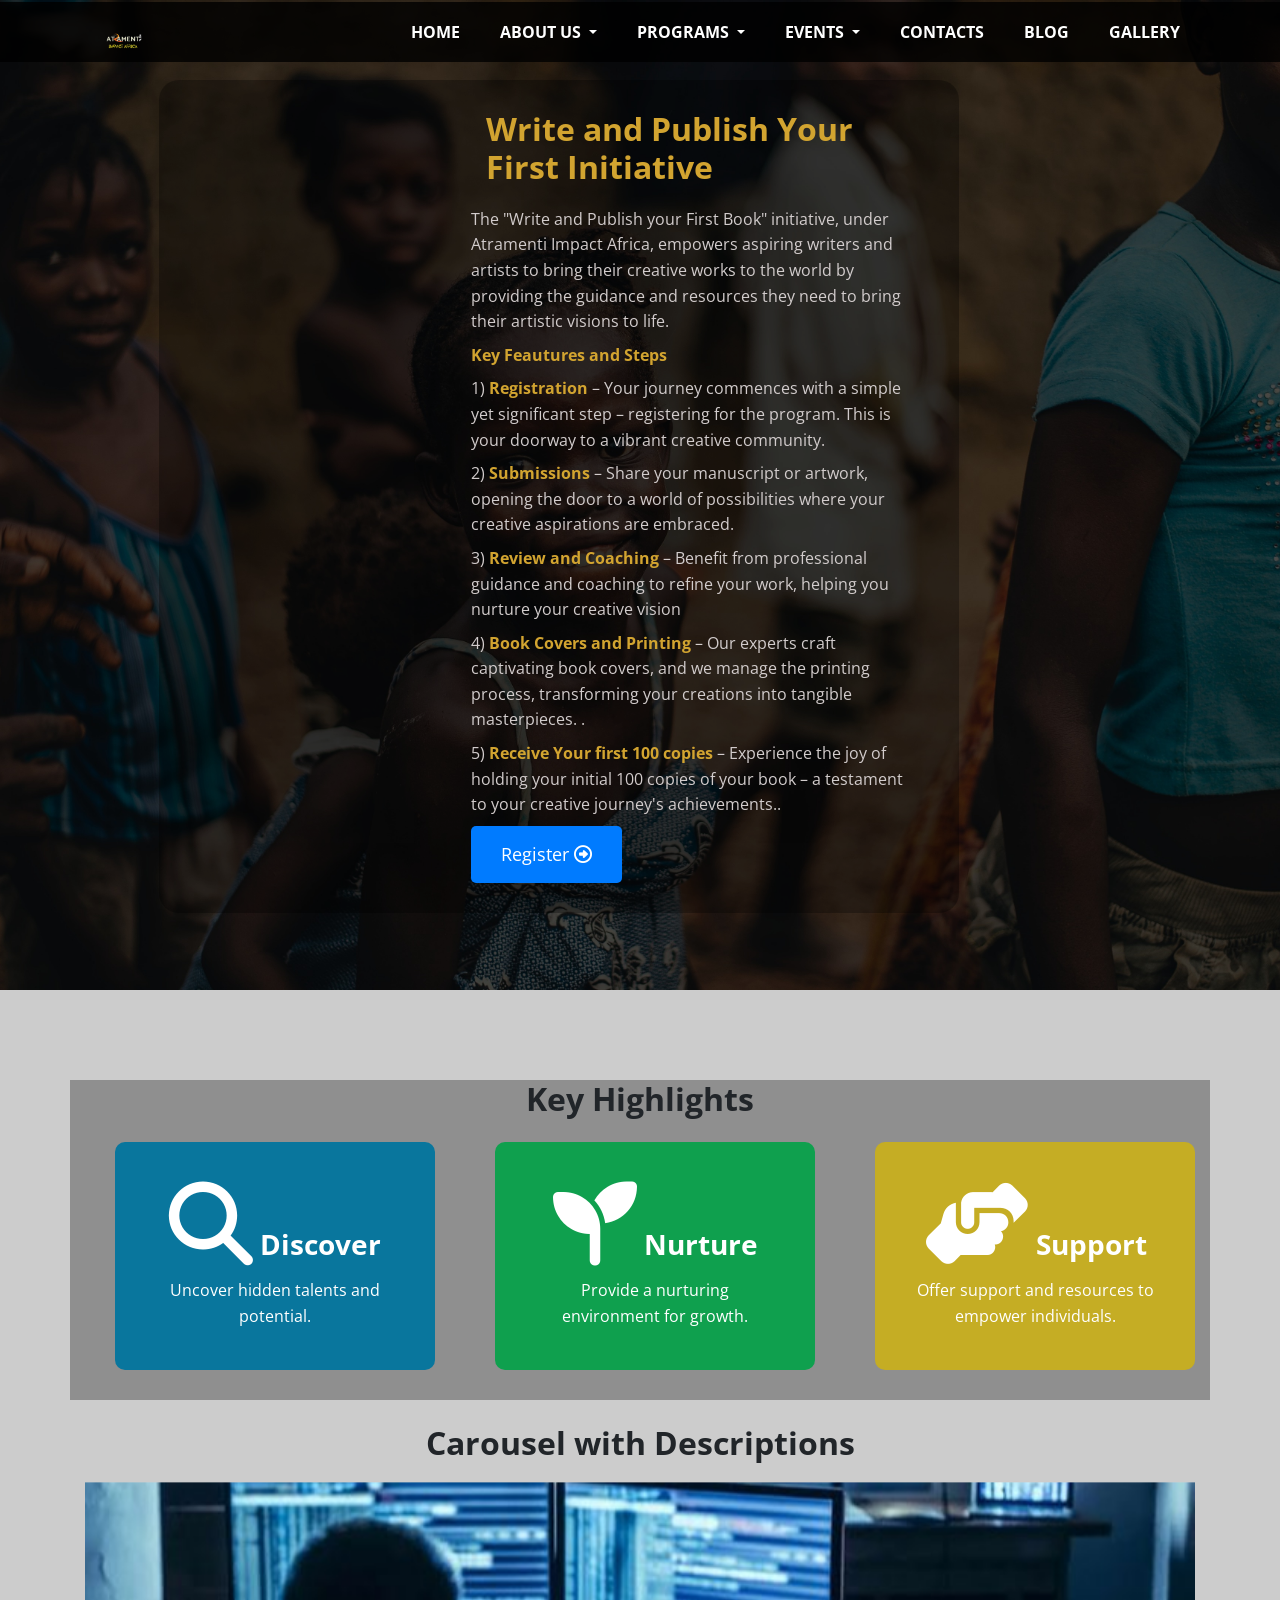
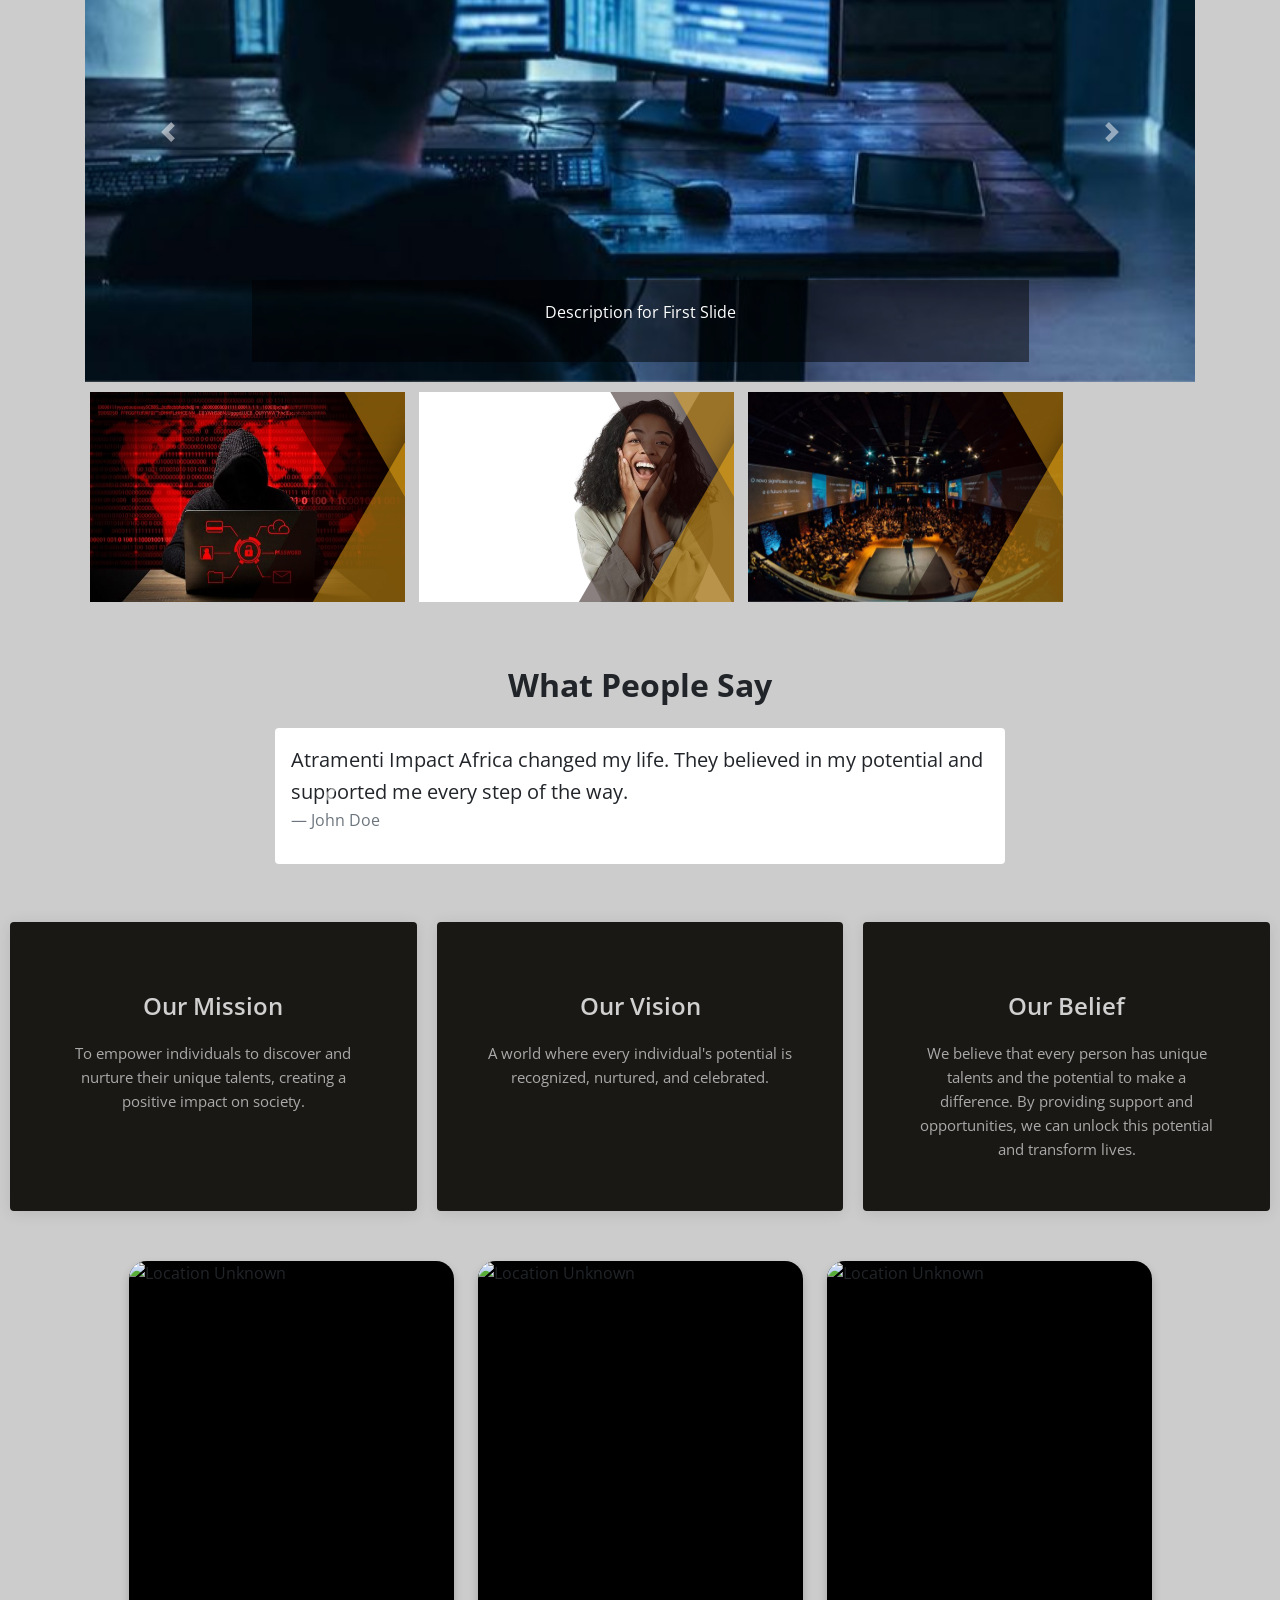
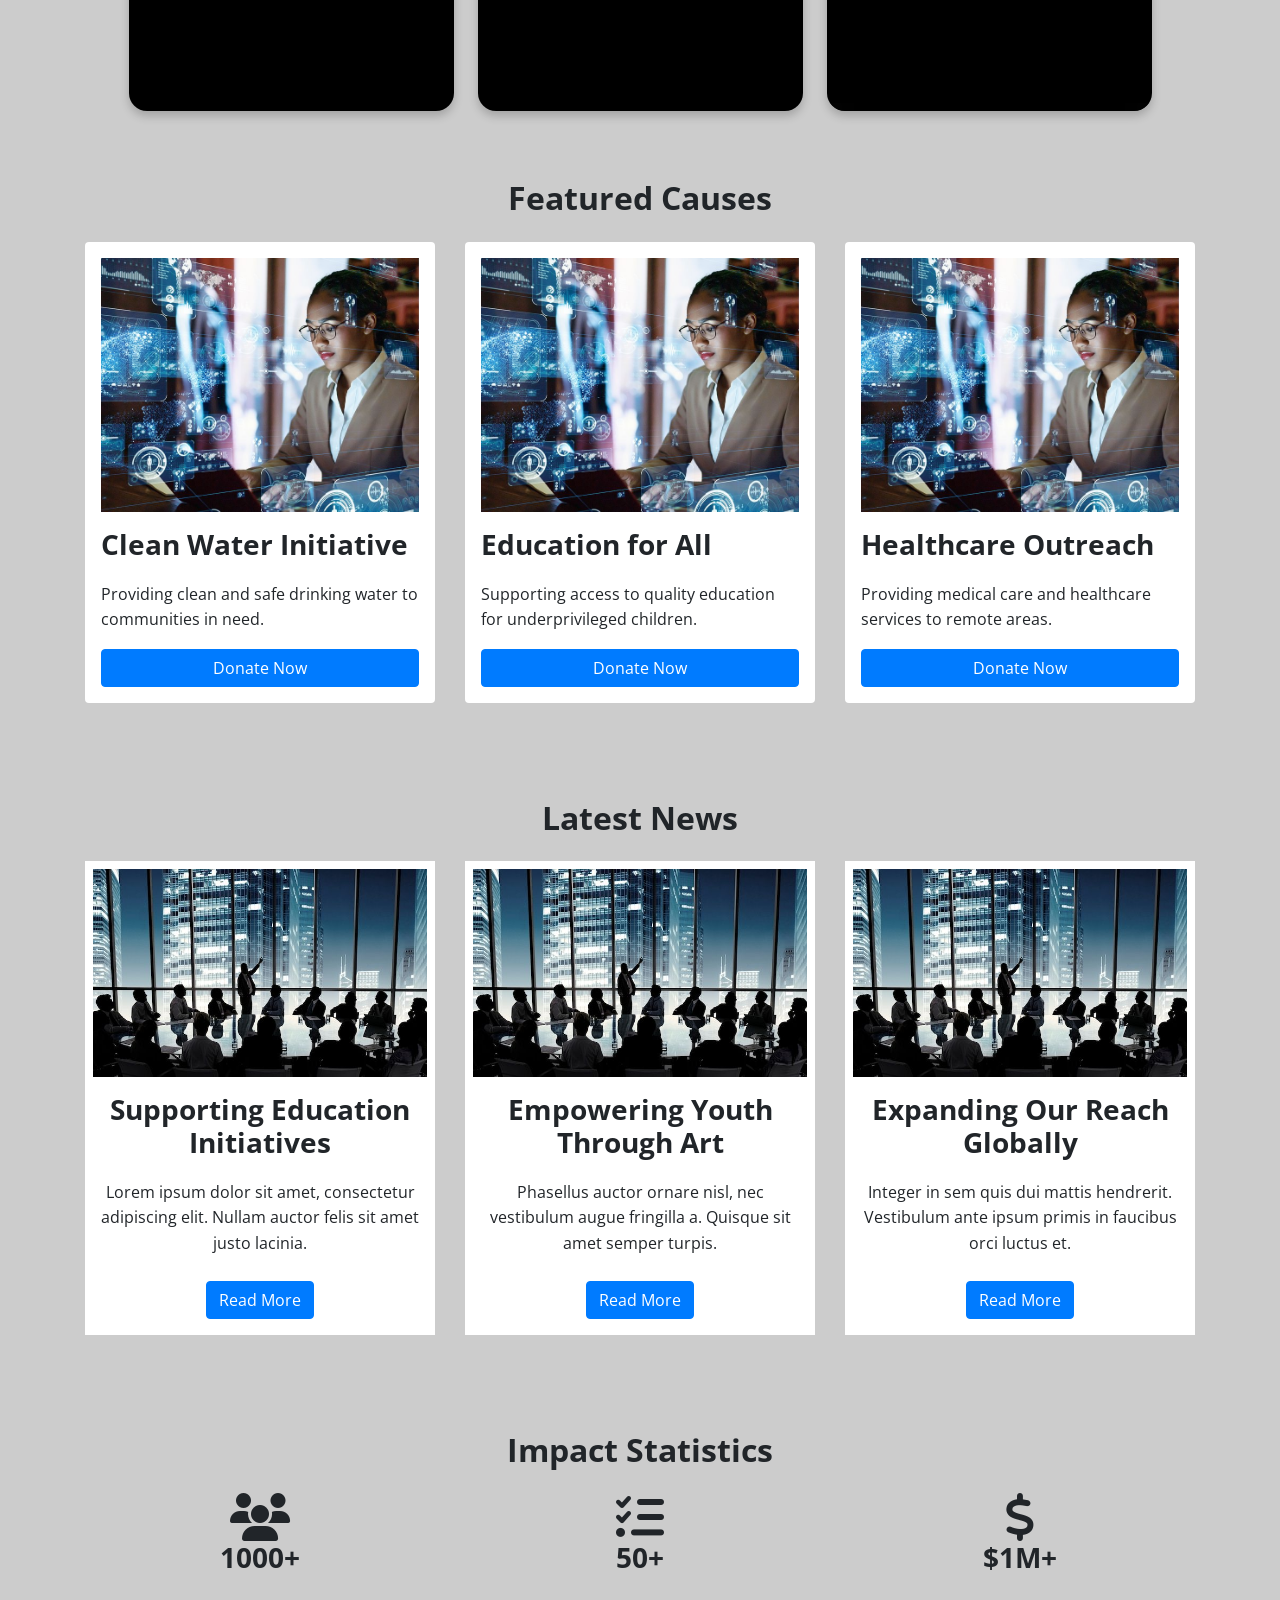
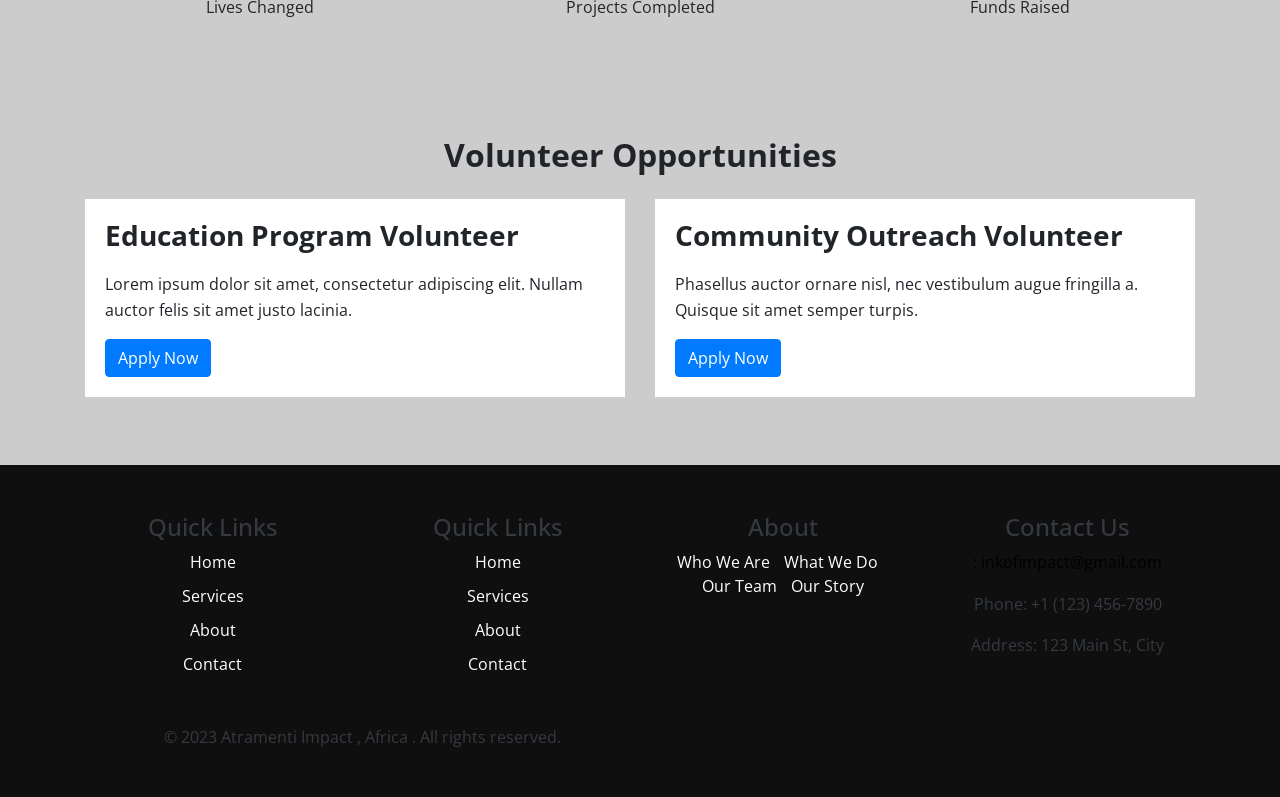
==== commit 72bd4be0: "first commit" ====
--- a/index.html
+++ b/index.html
@@ -9,14 +9,16 @@
     <link rel="stylesheet" href="https://cdnjs.cloudflare.com/ajax/libs/font-awesome/6.2.0/css/all.min.css">
 
     <link rel="stylesheet" href="https://cdnjs.cloudflare.com/ajax/libs/animate.css/4.1.1/animate.min.css">
+    <link href="https://fonts.googleapis.com/css2?family=Roboto:wght@300;400;500&display=swap" rel="stylesheet">
 
 
    <link rel="stylesheet" href="style.css">
+   <link rel="stylesheet" href="https://unpkg.com/swiper/swiper-bundle.min.css">
 </head>
 
    
 <body>
-    <header class="hero">
+    <header class="hero ">
 
     <div class="container align-items-center">
 
@@ -140,13 +142,13 @@
     
     
                 <!-- Updated Key Highlights Section -->
-                <section class="container py-5">
+                <section class="container highlights  mb-4">
                     <div class="row">
                         <div class="col-md-12 text-center">
                             <h2 class="mb-4">Key Highlights</h2>
                         </div>
                         <div class="col-md-4">
-                            <div class="highlight card " style="background-color: rgb(17, 166, 215);">
+                            <div class="highlight card " id="discover" style="background-color: rgba(9, 118, 157);">
                                 <div class="card-body text-center">
                                     <h3 class="card-title"><i class="fas fa-search fa-3x"></i> Discover</h3>
                                     <p class="card-text">Uncover hidden talents and potential.</p>
@@ -154,7 +156,7 @@
                             </div>
                         </div>
                         <div class="col-md-4">
-                            <div class="highlight card" style="background-color: rgb(78, 125, 11);">
+                            <div class="highlight card" id="nurture" style="background-color: rgb(15, 160, 78);">
                                 <div class="card-body text-center">
                                     <h3 class="card-title"><i class="fas fa-seedling fa-3x"></i> Nurture</h3>
                                     <p class="card-text">Provide a nurturing environment for growth.</p>
@@ -162,7 +164,7 @@
                             </div>
                         </div>
                         <div class="col-md-4">
-                            <div class="highlight card" style="background-color: rgb(197, 173, 36);">
+                            <div class="highlight card" id="support" style="background-color: rgb(197, 173, 36);">
                                 <div class="card-body text-center">
                                     <h3 class="card-title"><i class="fas fa-hands-helping fa-3x"></i> Support</h3>
                                     <p class="card-text">Offer support and resources to empower individuals.</p>
@@ -176,7 +178,7 @@
     </div>
     
 
-        <div class="container bg-dark"> <!-- Center the section element within a container -->
+        <div class="container "> <!-- Center the section element within a container -->
             <section class="text-center"> <!-- Center-align the content within the section -->
                 <h2>Carousel with Descriptions</h2>
                 <div id="carouselExampleControls" class="carousel slide" data-ride="carousel">
@@ -212,8 +214,41 @@
             </section>
         </div>
 
-
-        <section class="testimonials bg-light py-5">
+        <section class="programs">
+            <div class="container">
+
+                <figure class="snip1563">
+    <img src="Premium Photo _ Hacker in a jacket with a hood with a laptop sits at the table.jpeg" alt="sample110" />
+
+    <figcaption>
+      <h3>Samuel Serif</h3>
+      <p>The only skills I have the patience to learn are those that have no real application in life.</p>
+    </figcaption>
+    <a href="#"></a>
+  </figure>
+
+  <figure class="snip1563 "><img src="teen.png" alt="sample86" />
+    <figcaption>
+      <h3>Abraham Pigeon</h3>
+      <p>The real fun of living wisely is that you get to be smug about it.</p>
+    </figcaption>
+    <a href="#"></a>
+  </figure>
+
+<figure class="snip1563"><img src="stage speech.jpeg" alt="sample59" />
+
+    <figcaption>
+      <h3>Fletch Skinner</h3>
+      <p>But Calvin is no kind and loving god! He's one of the old gods! He demands sacrifice! </p>
+    </figcaption>
+    <a href="#"></a>
+  </figure>
+
+            </div>
+        </section>
+
+
+        <section class="testimonials  py-5">
             <div class="container">
                 <h2 class="text-center mb-4">What People Say</h2>
                 <div class="row">
@@ -288,6 +323,174 @@
 
 </section>
 
+<!-- 
+<main>
+    <div>
+      <span>discover</span>
+      <h1>aquatic animals</h1>
+      <hr>
+      <p>Beauty and mystery are hidden under the sea. Explore with our application to know about Aquatic Animals.</p>
+      <a href="#">download app</a>
+    </div>
+
+
+    <div class="swiper">
+      <div class="swiper-wrapper">
+        <div class="swiper-slide swiper-slide--one">
+          <div>
+            <h2>Jellyfish</h2>
+            <p>Jellyfish and sea jellies are the informal common names given to the medusa-phase of certain gelatinous members of the subphylum Medusozoa, a major part of the phylum Cnidaria.</p>
+            <a href="https://en.wikipedia.org/wiki/Jellyfish" target="_blank">explore</a>
+          </div>
+        </div>
+        <div class="swiper-slide swiper-slide--two" style="  background: linear-gradient(to top, #0f2027, #203a4300, #2c536400)">
+          <div>
+            <h2>Seahorse</h2>
+            <p>
+              Seahorses are mainly found in shallow tropical and temperate salt water throughout the world. They live in sheltered areas such as seagrass beds, estuaries, coral reefs, and mangroves. Four species are found in Pacific waters from North America to South America.
+            </p>
+            <a href="https://en.wikipedia.org/wiki/Seahorse" target="_blank">explore</a>
+          </div>
+        </div>
+  
+        <div class="swiper-slide swiper-slide--three">
+  
+          <div>
+            <h2>octopus</h2>
+            <p>
+              Octopuses inhabit various regions of the ocean, including coral reefs, pelagic waters, and the seabed; some live in the intertidal zone and others at abyssal depths. Most species grow quickly, mature early, and are short-lived.
+            </p>
+            <a href="https://en.wikipedia.org/wiki/Octopus" target="_blank">explore</a>
+          </div>
+        </div>
+  
+        <div class="swiper-slide swiper-slide--four">
+  
+          <div>
+            <h2>Shark</h2>
+            <p>
+              Sharks are a group of elasmobranch fish characterized by a cartilaginous skeleton, five to seven gill slits on the sides of the head, and pectoral fins that are not fused to the head.
+            </p>
+            <a href="https://en.wikipedia.org/wiki/Shark" target="_blank">explore</a>
+          </div>
+        </div>
+  
+        <div class="swiper-slide swiper-slide--five">
+  
+          <div>
+            <h2>Dolphin</h2>
+            <p>
+              Dolphins are widespread. Most species prefer the warm waters of the tropic zones, but some, such as the right whale dolphin, prefer colder climates. Dolphins feed largely on fish and squid, but a few, such as the orca, feed on large mammals such as seals.
+            </p>
+            <a href="https://en.wikipedia.org/wiki/Dolphin" target="_blank">explore</a>
+          </div>
+        </div>
+      </div>
+      <div class="swiper-pagination"></div>
+    </div>
+    <img src="https://cdn.pixabay.com/photo/2021/11/04/19/39/jellyfish-6769173_960_720.png" alt="" class="bg">
+    <img src="https://cdn.pixabay.com/photo/2012/04/13/13/57/scallop-32506_960_720.png" alt="" class="bg2">
+  </main> -->
+
+       
+<div class="wrapper">
+    
+	<div class="card-slide">
+		<div class="poster"><img src="https://i.postimg.cc/jjBSrfnQ/poster1-img.jpg" alt="Location Unknown"></div>
+		<div class="details">
+			<h1>Location Unknown</h1>
+			<h2>2021 • PG • 1hr 38min</h2>
+			<div class="rating">
+				<i class="fas fa-star"></i>
+				<i class="fas fa-star"></i>
+				<i class="fas fa-star"></i>
+				<i class="fas fa-star"></i>
+				<i class="far fa-star"></i>
+				<span>4.2/5</span>
+			</div>
+			<div class="tags">
+				<span class="tag">Italian</span>
+				<span class="tag">Drama</span>
+				<span class="tag">Indie</span>
+			</div>
+			<p class="desc">
+				Marco, a disillusioned backpacker in his late 20s, embarks on a solitary journey in search for meaning.
+			</p>
+			<div class="cast">
+				<h3>Cast</h3>
+				<ul>
+					<li><img src="https://i.postimg.cc/jqgkqhSb/cast-11.jpg" alt="Marco Andrews" title="Marco Andrews"></li>
+					<li><img src="https://i.postimg.cc/8P7X7r7r/cast-12.jpg" alt="Rebecca Floyd" title="Rebecca Floyd"></li>
+					<li><img src="https://i.postimg.cc/2SvHwRFk/cast-13.jpg
+" alt="Antonio Herrera" title="Antonio Herrera"></li>
+				</ul>
+			</div>
+		</div>
+	</div>
+	<div class="card-slide">
+		<div class="poster"><img src="https://i.postimg.cc/GtxLYS7q/poster2-img.jpg" alt="Location Unknown"></div>
+		<div class="details">
+			<h1>Air</h1>
+			<h2>2020 • PG • 24min</h2>
+			<div class="rating">
+				<i class="fas fa-star"></i>
+				<i class="fas fa-star"></i>
+				<i class="fas fa-star"></i>
+				<i class="fas fa-star"></i>
+				<i class="far fa-star"></i>
+				<span>4/5</span>
+			</div>
+			<div class="tags">
+				<span class="tag">Romance</span>
+				<span class="tag">Comedy</span>
+				<span class="tag">Short</span>
+			</div>
+			<p class="desc">
+				Two strangers meet together on a plane flying to the alps.
+			</p>
+			<div class="cast">
+				<h3>Cast</h3>
+				<ul>
+					<li><img src="https://i.postimg.cc/yY2QcYRp/cast-21.jpg" alt="Angelina Whyte" title="Angelina Whyte"></li>
+					<li><img src="https://i.postimg.cc/R0BgpsXc/cast-22.jpg" alt="Ivan Benson" title="Ivan Benson"></li>
+				</ul>
+			</div>
+		</div>
+	</div>
+	<div class="card-slide">
+		<div class="poster"><img src="https://i.postimg.cc/yxH6DzPD/poster3-img.jpg" alt="Location Unknown"></div>
+		<div class="details">
+			<h1>End Credits</h1>
+			<h2>2021 • R • 1hr 41min</h2>
+			<div class="rating">
+				<i class="fas fa-star"></i>
+				<i class="fas fa-star"></i>
+				<i class="fas fa-star"></i>
+				<i class="fas fa-star"></i>
+				<i class="fas fa-star-half-alt"></i>
+				<span>4.7/5</span>
+			</div>
+			<div class="tags">
+				<span class="tag yellow">Teen</span>
+				<span class="tag">Comedy</span>
+				<span class="tag blue">Drama</span>
+			</div>
+			<p class="desc">
+				Alex, together with his best friends, goes on a road trip whilst experiencing friendship, self-discovery, and the bittersweet transition to adulthood.
+			</p>
+			<div class="cast">
+				<h3>Cast</h3>
+				<ul>
+					<li><img src="https://i.postimg.cc/xd3twv4B/cast-31.jpg" alt="Jessica Enduro" title="Jessica Enduro"></li>
+					<li><img src="https://i.postimg.cc/C1MmSZy5/cast-32.jpg" alt="Charles Garcia" title="Charles Garcia"></li>
+				</ul>
+			</div>
+		</div>
+	</div>
+</div>
+
+       
+
 <!-- Featured Causes or Projects Section -->
 <section class="featured-causes py-5">
     <div class="container">
@@ -323,46 +526,6 @@
         </div>
     </div>
 </section>
-
-<main id="main" class="main-container-home">
-    <section class="d-flex careerscontainer home-cards-py-2">
-        <div class="container position-relative text-center text-lg-left aos-init aos-animate" data-aos="zoom-in" data-aos-delay="100">
-            <div class="row">
-                <div class="card-deck">
-                    <!-- Card 1: Our People -->
-                    <div class="card bg-lightblue col-lg-4 border-0 rounded-0 text-dark p-0 home-cards-mb-2">
-                        <img class="card-img-top" src="/img/index/LS.jpg" alt="Our People">
-                        <div class="card-body">
-                            <h5 class="card-title text-white">Our People</h5>
-                            <div class="col-lg-12 text-left text-white secondary-headline mt-5">
-                                <h3 class="font-weight-bold">Our Leadership</h3>
-                                <p>Meet the Fund's Board of Directors and Executive Committee members.</p>
-                            </div>
-                        </div>
-                        <a href="/about-us/leadership" class="card-btn"><i class="far fa-arrow-alt-circle-right"></i></a>
-                    </div>
-
-                    <!-- Card 2: Our Mandate -->
-                    <div class="card text-white col-lg-8 p-0 border-0 home-cards-mb-0">
-                        <div class="row mb-3 home-cards-mb-1">
-                            <div class="card col-lg-12 border-0 rounded-0 bg-dark text-white p-0">
-                                <img class="card-img w-100" src="/img/index/mandate.jpg" alt="Our Mandate" style="min-width:100%">
-                                <div class="card-img-overlay d-flex flex-column justify-content-end">
-                                    <div class="col-lg-6 text-left text-white secondary-headline mt-5">
-                                        <h3 class="font-weight-bold">Our Mandate</h3>
-                                        <p>NSSF is a provident Fund that covers all employees in the private sector that are not covered by the government’s pension scheme.</p>
-                                    </div>
-                                </div>
-                                <a href="/about-us/mission" class="card-btn"><i class="far fa-arrow-alt-circle-right"></i></a>
-                            </div>
-                        </div>
-                    </div>
-                    <!-- Include other cards and content here -->
-                </div>
-            </div>
-        </div>
-    </section>
-
 <!-- Latest News or Blog Posts Section -->
 <section class="container py-5">
     <div class="row">
@@ -395,15 +558,6 @@
         </div>
     </div>
 </section>
-
-
-<header class="hero">
-    <div class="hero-content">
-        <h1>Welcome to Our ATRAMENTI IMPACT AFRICA</h1>
-        <p>Together, we can make a difference in the world.</p>
-        <a href="donate.html" class="btn btn-primary">Donate Now</a>
-    </div>
-</header>
 
 <!-- Impact Statistics Section -->
 <section class="container py-5">
@@ -484,7 +638,7 @@
                 
                 <div class="col-md-3 about justify">
                     <h4>About</h4>
-                    <ul class="list-unstyled text-dark">
+                    <ul class="list-unstyled text-light">
                         <li style="display: inline-block; margin-right: 10px;"><a href="#">Who We Are</a></li>
                         <li style="display: inline-block; margin-right: 10px;"><a href="#">What We Do</a></li>
                         <li style="display: inline-block; margin-right: 10px;"><a href="#">Our Team</a></li>
@@ -528,6 +682,10 @@
 
 <script src="index.js"></script>
 <script src="https://maxcdn.bootstrapcdn.com/bootstrap/4.5.2/js/bootstrap.min.js"></script>
+<script src="https://unpkg.com/swiper/swiper-bundle.min.js"></script>
+<script src="https://s3-us-west-2.amazonaws.com/s.cdpn.io/16327/gsap-latest-beta.min.js"></script>
+<script src="https://s3-us-west-2.amazonaws.com/s.cdpn.io/16327/CSSRulePlugin3.min.js"></script>
+<script src="https://cdnjs.cloudflare.com/ajax/libs/gsap/3.12.2/gsap.min.js" integrity="sha512-16esztaSRplJROstbIIdwX3N97V1+pZvV33ABoG1H2OyTttBxEGkTsoIVsiP1iaTtM8b3+hu2kB6pQ4Clr5yug==" crossorigin="anonymous" referrerpolicy="no-referrer"></script>
 </body>
 </html>
 
--- a/style.css
+++ b/style.css
@@ -1,9 +1,24 @@
+@import url("https://fonts.googleapis.com/css2?family=Open+Sans:wght@400;500;600&family=Roboto:wght@300;400;500;900&display=swap");
+
+* {
+  margin: 0;
+  padding: 0;
+  box-sizing: border-box;
+  font-family: "Open Sans", sans-serif;
+}
+
+body{
+    background-color: rgba(0, 0, 0, 0.2);
+
+}
+
 /* Header Styles */
 .header {
     background-color: #007BFF;
     color: #FFF;
     padding: 20px;
     text-align: center;
+    margin-bottom: 30px;
 }
 
 .header img {
@@ -89,11 +104,13 @@
     border-radius: 10px;
     padding: 20px;
     color: #FFF;
+    margin-bottom: 30px;
+    margin-left: 30px;
 }
 
 /* Carousel Section */
 .carousel-image {
-    height: 300px;
+    height: 500px;
     object-fit: cover;
 }
 
@@ -105,12 +122,12 @@
 
 /* Testimonials Section */
 .testimonials {
-    background-color: #F8F9FA;
+
     padding: 40px 0;
 }
 
 .testimonial {
-    background-color: #FFF;
+
     border: none;
     padding: 20px;
 }
@@ -130,7 +147,6 @@
 
 /* Featured Causes Section */
 .featured-causes {
-    background-color: #F8F9FA;
     padding: 40px 0;
 }
 
@@ -181,7 +197,7 @@
 
 /* Footer Styles */
 .footer {
-    background-color: #007BFF;
+    background-color: rgb(16, 15, 15);
     color: #FFF;
     text-align: center;
     padding: 20px 0;
@@ -227,6 +243,10 @@
     text-decoration: underline;
 }
 
+.write-main {
+    width: 80%;
+    height: 60%;
+}
 
 /* Add the provided CSS styles for the hero section */
 /* ... (Other CSS styles) */
@@ -234,11 +254,12 @@
 /* Provided CSS styles for the hero section */
 .hero {
     width: 100%;
-    height: 100vh;
+    height: 110vh;
     background: url('image.jpg') top center;
     background-size: cover;
     position: relative;
     padding: 0;
+    margin-bottom: 90px;
   }
   
   #hero-no-overlay {
@@ -268,12 +289,12 @@
     flex-direction: column;
     align-items: center;
     justify-content: right;
-    margin-top: 80px;
+    margin-top: 60px;
     border-radius: 20px;
     margin-left: auto;
     background-color: rgba(0, 0, 0, 0.3); /* Background color with slight transparency */
     max-height: 100vh;
-    animation: slideIn 45s forwards;
+    animation: slideIn 15s forwards;
     right: 0px;
 
 
@@ -374,4 +395,454 @@
       max-width: 800px;
     }
   }
-  +  .highlights{
+    background-color: rgba(0, 0, 0, 0.3);
+  }
+  
+
+
+  /* Styles for the Mission, Vision, and Belief Cards */
+.mission-container {
+    display: flex;
+    justify-content: space-around;
+    flex-wrap: wrap;
+    gap: 20px;
+    margin: 10px;
+
+  }
+  
+  .mission-card,
+  .vision-card,
+  .belief-card {
+    padding: 30px;
+    box-shadow: 0px 2px 15px rgba(0, 0, 0, 0.1);
+    transition: all ease-in-out 0.3s;
+    background: #1a1814;
+    flex: 1;
+  }
+  
+  .mission-card h3,
+  .vision-card h3,
+  .belief-card h3 {
+    font-size: 24px;
+    font-weight: 600;
+    padding: 0;
+    margin: 20px 0;
+    color: rgba(255, 255, 255, 0.8);
+  }
+  
+  .mission-card p,
+  .vision-card p,
+  .belief-card p {
+    color: #aaaaaa;
+    font-size: 15px;
+    margin: 0;
+    padding: 0;
+  }
+  
+  .mission-card:hover,
+  .vision-card:hover,
+  .belief-card:hover {
+    background: #cda45e;
+    padding: 30px;
+    box-shadow: 10px 15px 30px rgba(0, 0, 0, 0.18);
+  }
+  
+  .mission-card:hover h3,
+  .vision-card:hover h3,
+  .belief-card:hover h3,
+  .mission-card:hover p,
+  .vision-card:hover p,
+  .belief-card:hover p {
+    color: #fff;
+  }
+  
+  /* Button Styles */
+  .button {
+    display: inline-block;
+    padding: 10px 20px;
+    background-color: #cda45e;
+    color: #fff;
+    border: none;
+    border-radius: 4px;
+    font-size: 16px;
+    cursor: pointer;
+    transition: background-color 0.3s;
+  }
+  
+  .button:hover {
+    background-color: #1a1814;
+  }
+  
+  /* Form Input Styles */
+  .form-input {
+    width: 100%;
+    padding: 10px;
+    margin-bottom: 10px;
+    border: 1px solid #aaaaaa;
+    border-radius: 4px;
+    font-size: 16px;
+  }
+  
+  .form-input:focus {
+    outline: none;
+    border-color: #cda45e;
+  }
+  
+  /* Section Headings */
+  .section-heading {
+    font-size: 32px;
+    font-weight: 700;
+    margin-bottom: 20px;
+    color: #333;
+  }
+  
+  /* Quote Styles */
+  .quote {
+    background-color: #f7f7f7;
+    border-left: 4px solid #cda45e;
+    padding: 10px 20px;
+    margin: 20px 0;
+    font-style: italic;
+  }
+  
+  /* Responsive Images */
+  .responsive-img {
+    max-width: 100%;
+    height: auto;
+  }
+  
+
+
+.wrapper {
+    position: relative;
+    width: 100%;
+    height: 100%;
+    padding: 20px;
+    display: flex;
+    align-content: center;
+    justify-content: center;
+    gap: 24px;
+    flex-wrap: wrap;
+}
+
+.card-slide {
+    position: relative;
+    width: 325px;
+    height: 450px;
+    background: #000;
+    border-radius: 18px;
+    overflow: hidden;
+    box-shadow: 0 5px 10px rgba(0, 0, 0, .2);
+}
+
+.poster {
+    position: relative;
+    top: 0;
+    left: 0;
+    width: 100%;
+    height: 100%;
+    overflow: hidden;
+}
+
+.poster::before {
+    content: '';
+    position: absolute;
+    bottom: -45%;
+    left: 0;
+    width: 100%;
+    height: 100%;
+    z-index: 1;
+    transition: .3s;
+}
+
+.card-slide:hover .poster::before {
+    bottom: 0;
+}
+
+.poster img {
+    position: absolute;
+    top: 0;
+    left: 0;
+    width: 100%;
+    height: 100%;
+    object-fit: cover;
+    transition: .3s;
+}
+
+.card-slide:hover .poster img {
+    transform: scale(1.1);
+}
+
+.details {
+    position: absolute;
+    bottom: -100%;
+    left: 0;
+    width: 100%;
+    height: auto;
+    padding: 1.5em 1.5em 2em;
+    background: #000a;
+    backdrop-filter: blur(16px) saturate(120%);
+    transition: .3s;
+    color: #fff;
+    z-index: 2;
+}
+
+.card-slide:hover .details {
+    bottom: 0;
+}
+
+.details h1,
+.details h2 {
+    font-weight: 700;
+}
+
+.details h1 {
+    font-size: 1.5em;
+    margin-bottom: 5px;
+}
+
+.details h2 {
+    font-weight: 400;
+    font-size: 1em;
+    margin-bottom: 10px;
+    opacity: .6;
+}
+
+.details .rating {
+    position: relative;
+    margin-bottom: 15px;
+    display: flex;
+    gap: .25em;
+}
+
+.details .rating i {
+    color: #e3c414;
+}
+
+.details .rating span {
+    margin-left: 0.25em;
+}
+
+.details .tags {
+    display: flex;
+    gap: .375em;
+    margin-bottom: .875em;
+    font-size: .85em;
+}
+
+.details .tags span {
+    padding: .35rem .65rem;
+    color: #fff;
+    border: 1.5px solid rgba(255 255 255 / 0.4);
+    border-radius: 4px;
+    border-radius: 50px;
+}
+
+.details .desc {
+    color: #fff;
+    opacity: .8;
+    line-height: 1.5;
+    margin-bottom: 1em;
+}
+
+.details .cast h3 {
+    margin-bottom: .5em;
+}
+
+.details .cast ul {
+    position: relative;
+    display: flex;
+    flex-wrap: wrap;
+    gap: 0.625rem;
+    width: 100%;
+}
+
+.details .cast ul li {
+    list-style: none;
+    width: 55px;
+    height: 55px;
+    border-radius: 50%;
+    overflow: hidden;
+    border: 1.5px solid #fff;
+}
+
+.details .cast ul li img {
+    width: 100%;
+    height: 100%;
+}
+  
+
+/* Mixin */
+/* Generate different colors for slides */
+.color_render {
+    background-color: var(--DC);
+}
+.color_render .illustration .inner {
+    background-color: var(--LC);
+}
+.color_render .illustration .inner::before,
+.color_render .illustration .inner::after {
+    background-color: rgba(var(--LC), 0.4);
+}
+
+@import url(https://fonts.googleapis.com/css?family=Source+Sans+Pro);
+@import url(https://fonts.googleapis.com/css?family=Teko:700);
+.snip1563 {
+  background-color: #fff;
+  color: #ffffff;
+  display: inline-block;
+  font-family: 'Source Sans Pro', sans-serif;
+  font-size: 16px;
+  margin: 10px 5px;
+  max-width: 315px;
+  min-width: 230px;
+  overflow: hidden;
+  position: relative;
+  text-align: right;
+  width: 100%;
+}
+
+.snip1563 *,
+.snip1563 *:before,
+.snip1563 *:after {
+  -webkit-box-sizing: border-box;
+  box-sizing: border-box;
+  -webkit-transition: all 0.45s ease;
+  transition: all 0.45s ease;
+}
+
+.snip1563 img {
+  backface-visibility: hidden;
+  max-width: 100%;
+  vertical-align: top;
+}
+
+.snip1563:before,
+.snip1563:after {
+  position: absolute;
+  top: 0;
+  bottom: 0;
+  left: 0;
+  right: 0;
+  content: '';
+  background-color: #170202;
+  opacity: 0.5;
+  -webkit-transition: all 0.45s ease;
+  transition: all 0.45s ease;
+  transition: all ease-in-out 0.3s;
+
+}
+
+.snip1563:before {
+  -webkit-transform: skew(30deg) translateX(80%);
+  transform: skew(30deg) translateX(80%);
+}
+
+.snip1563:after {
+  -webkit-transform: skew(-30deg) translateX(70%);
+  transform: skew(-30deg) translateX(70%);
+}
+
+.snip1563 figcaption {
+  position: absolute;
+  top: 0px;
+  bottom: 0px;
+  left: 0px;
+  right: 0px;
+  z-index: 1;
+  bottom: 0;
+  padding: 20px 20px 20px 40%;
+}
+
+.snip1563 figcaption:before,
+.snip1563 figcaption:after {
+  position: absolute;
+  top: 0;
+  bottom: 0;
+  left: 0;
+  right: 0;
+  background-color: #e5a612;
+  box-shadow: 0 0 20px rgba(0, 0, 0, 0.7);
+  content: '';
+  opacity: 0.5;
+  z-index: -1;
+}
+
+.snip1563 figcaption:before {
+  -webkit-transform: skew(30deg) translateX(100%);
+  transform: skew(30deg) translateX(100%);
+}
+
+.snip1563 figcaption:after {
+  -webkit-transform: skew(-30deg) translateX(90%);
+  transform: skew(-30deg) translateX(90%);
+}
+
+.snip1563 h3,
+.snip1563 p {
+  margin: 0;
+  opacity: 0;
+  letter-spacing: 1px;
+}
+
+.snip1563 h3 {
+  font-family: 'Teko', sans-serif;
+  font-size: 36px;
+  font-weight: 700;
+  line-height: 1em;
+  text-transform: uppercase;
+}
+
+.snip1563 p {
+  font-size: 0.9em;
+}
+
+.snip1563 a {
+  position: absolute;
+  top: 0;
+  bottom: 0;
+  left: 0;
+  right: 0;
+  z-index: 1;
+}
+
+.snip1563:hover h3,
+.snip1563.hover h3,
+.snip1563:hover p,
+.snip1563.hover p {
+  -webkit-transform: translateY(0);
+  transform: translateY(0);
+  opacity: 0.9;
+}
+
+.snip1563:hover:before,
+.snip1563.hover:before {
+  -webkit-transform: skew(30deg) translateX(30%);
+  transform: skew(30deg) translateX(30%);
+  -webkit-transition-delay: 0.05s;
+  transition-delay: 0.05s;
+}
+
+.snip1563:hover:after,
+.snip1563.hover:after {
+  -webkit-transform: skew(-30deg) translateX(20%);
+  transform: skew(-30deg) translateX(20%);
+}
+
+.snip1563:hover figcaption:before,
+.snip1563.hover figcaption:before {
+  -webkit-transform: skew(30deg) translateX(50%);
+  transform: skew(30deg) translateX(50%);
+  -webkit-transition-delay: 0.15s;
+  transition-delay: 0.15s;
+}
+
+.snip1563:hover figcaption:after,
+.snip1563.hover figcaption:after {
+  -webkit-transform: skew(-30deg) translateX(40%);
+  transform: skew(-30deg) translateX(40%);
+  -webkit-transition-delay: 0.1s;
+  transition-delay: 0.1s;
+}
+
